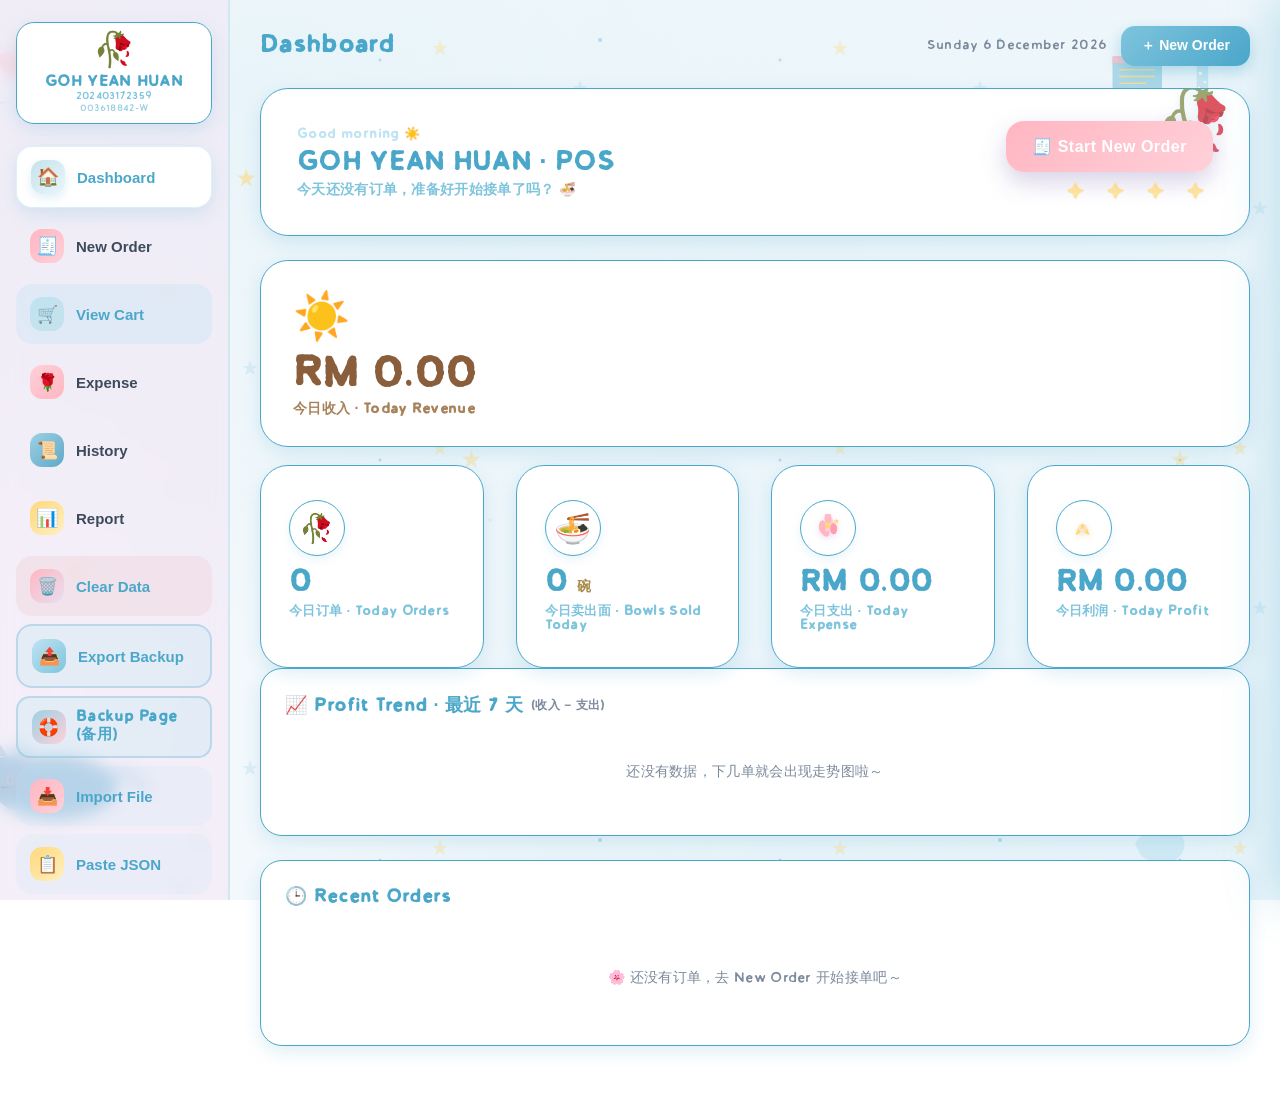
==== index.html @ 7e374995 "Refactor round-off logic in applyExpenseRoundOff function Updated the round-off functionality to rou" ====
<!DOCTYPE html>
<html lang="zh-CN">
<head>
<meta charset="UTF-8" />
<meta name="viewport" content="width=device-width, initial-scale=1.0, maximum-scale=1.0, user-scalable=no" />
<meta http-equiv="Cache-Control" content="no-cache, no-store, must-revalidate" />
<meta http-equiv="Pragma" content="no-cache" />
<meta http-equiv="Expires" content="0" />
<title>GOH YEAN HUAN · POS System</title>
<link rel="preconnect" href="https://fonts.googleapis.com" />
<link rel="preconnect" href="https://fonts.gstatic.com" crossorigin />
<style>
  /* 本地字体 · TC Antiquated Sans（Personal Use Only）· 内嵌 base64（单文件部署） */
  @font-face{
    font-family:"TC Antiquated Sans";
    src:url("[data-uri]") format("opentype");
    font-weight:400; font-style:normal; font-display:swap;
  }
  :root{
    /* 🌸 浅蓝 + 粉色 主题 (圆润可爱风) */
    --bg-1:#f7fafc;                  /* 极浅冷蓝白 (接近纯白) */
    --bg-2:#f4f9fc;
    --bg-3:#f5fafd;                  /* 极浅冷调 (替代原浅粉) */
    --paper:#fbfdff;                 /* 近纯白纸面 */
    --ink:#3d4a5c;
    --ink-soft:#7c8a9c;
    --line:#d4e6f0;
    --purple-deep:#4ba7ca;          /* 主浅蓝 (替代旧 --purple-deep) */
    --purple:#7ec4dd;               /* 中浅蓝 (替代旧 --purple) */
    --purple-light:#bfe3f2;         /* 浅蓝 (替代旧 --purple-light) */
    --purple-pink:#c5e2eb;          /* 蓝粉过渡 */
    --pink:#ffd0d9;                 /* 浅粉 (替代旧 --pink) */
    --pink-deep:#ffb6c1;            /* 主粉 ★ (替代旧 --pink-deep) */
    --mint:#d4e6f0;                 /* 浅蓝绿 */
    --mint-deep:#7ec4dd;
    --sky:#bfe3f2;                  /* 浅蓝 */
    --sky-deep:#4ba7ca;             /* 主浅蓝 ★ */
    --butter:#fff0c2;               /* 浅暖黄 */
    --butter-deep:#ffd87a;          /* 暖黄 (替代旧 --butter-deep) */
    --gold:#ffd87a;
    --gold-deep:#e8b845;
    --lav:#d9e8f5;
    --lav-deep:#7ec4dd;
    --peach:#ffd0d9;
    --shadow:0 6px 18px rgba(75,167,202,.18);
    --radius:22px;
    --radius-big:32px;
    /* TC Antiquated Sans · 全站主字体（Personal Use Only） */
    --font:"TC Antiquated Sans","Quicksand","PingFang SC","Microsoft YaHei","Segoe UI",sans-serif;
    --font-body:"TC Antiquated Sans","Quicksand","PingFang SC","Microsoft YaHei","Segoe UI",sans-serif;
  }
  *{box-sizing:border-box;-webkit-tap-highlight-color:transparent;}
  html,body{height:100%;margin:0;font-family:var(--font-body);color:var(--ink);font-feature-settings:"tnum";font-weight:500;letter-spacing:.3px;}
  body{
    background:
      /* 漂浮的星点 (浅蓝+粉) */
      url("data:image/svg+xml;utf8,<svg xmlns='http://www.w3.org/2000/svg' width='400' height='400' viewBox='0 0 400 400'><g opacity='.35'><polygon points='40,40 42,46 48,46 43,49 45,55 40,52 35,55 37,49 32,46 38,46' fill='%23ffd87a'/><polygon points='180,80 182,86 188,86 183,89 185,95 180,92 175,95 177,89 172,86 178,86' fill='%237ec4dd' opacity='.5'/><polygon points='320,160 322,166 328,166 323,169 325,175 320,172 315,175 317,169 312,166 318,166' fill='%23ffb6c1' opacity='.6'/><polygon points='60,200 62,206 68,206 63,209 65,215 60,212 55,215 57,209 52,206 58,206' fill='%237ec4dd' opacity='.5'/><polygon points='350,300 352,306 358,306 353,309 355,315 350,312 345,315 347,309 342,306 348,306' fill='%23ffd87a'/><polygon points='120,320 122,326 128,326 123,329 125,335 120,332 115,335 117,329 112,326 118,326' fill='%23ffb6c1' opacity='.55'/><polygon points='250,360 252,366 258,366 253,369 255,375 250,372 245,375 247,369 242,366 248,366' fill='%237ec4dd' opacity='.55'/><circle cx='200' cy='40' r='2' fill='%234ba7ca'/><circle cx='90' cy='120' r='2' fill='%23ffb6c1' opacity='.6'/><circle cx='270' cy='220' r='2' fill='%234ba7ca' opacity='.5'/><circle cx='30' cy='280' r='1.5' fill='%23ffb6c1' opacity='.7'/><circle cx='380' cy='60' r='1.5' fill='%234ba7ca'/><circle cx='140' cy='380' r='1.5' fill='%23ffb6c1' opacity='.6'/></g></svg>"),
      /* 浅蓝 + 粉 水彩底纹 (横向渐变 + 多层叠加) */
      radial-gradient(ellipse at 20% 10%, rgba(191,227,242,.25) 0%, transparent 50%),
      radial-gradient(ellipse at 80% 20%, rgba(191,227,242,.18) 0%, transparent 50%),
      radial-gradient(ellipse at 50% 80%, rgba(218,236,247,.28) 0%, transparent 60%),
      radial-gradient(ellipse at 90% 90%, rgba(191,227,242,.22) 0%, transparent 50%),
      linear-gradient(135deg,var(--bg-1) 0%,var(--bg-2) 50%,var(--bg-3) 100%);
    background-attachment:fixed,fixed,fixed,fixed,fixed,fixed;
    background-size:400px 400px,100% 100%,100% 100%,100% 100%,100% 100%,100% 100%;
    background-repeat:repeat,no-repeat,no-repeat,no-repeat,no-repeat,no-repeat;
  }
  /* 角落花叶 + 鸭子 · 顶部 */
  body::before{
    content:"";position:fixed;inset:0;pointer-events:none;opacity:.95;z-index:0;
    background-image:url("data:image/svg+xml;utf8,<svg xmlns='http://www.w3.org/2000/svg' width='100%25' height='100%25' viewBox='0 0 1200 800' preserveAspectRatio='xMidYMid slice'><g opacity='.85'><!-- 左上 紫玫瑰 --><g transform='translate(30,20)'><ellipse cx='25' cy='40' rx='10' ry='16' fill='%23ffb6c1' opacity='.75' transform='rotate(-30 25 40)'/><ellipse cx='42' cy='28' rx='10' ry='16' fill='%23ffd0d9' opacity='.85' transform='rotate(20 42 28)'/><ellipse cx='30' cy='18' rx='9' ry='14' fill='%23ffb6c1' opacity='.8' transform='rotate(-10 30 18)'/><ellipse cx='12' cy='38' rx='9' ry='14' fill='%23ffb6c1' opacity='.75' transform='rotate(-50 12 38)'/><ellipse cx='48' cy='48' rx='8' ry='12' fill='%23ff9eb0' opacity='.75' transform='rotate(40 48 48)'/><circle cx='28' cy='30' r='6' fill='%23ffd87a'/><path d='M-5,75 Q5,68 15,72 Q20,80 8,82' stroke='%237ec4dd' stroke-width='1.5' fill='none' opacity='.7'/></g><!-- 右上 星书+药水瓶 --><g transform='translate(1020,30)'><rect x='0' y='20' width='44' height='35' rx='2' fill='%239ed1e3'/><rect x='0' y='20' width='44' height='6' fill='%23ffb6c1'/><line x1='6' y1='32' x2='38' y2='32' stroke='%23ffd87a' stroke-width='1.2'/><line x1='6' y1='38' x2='38' y2='38' stroke='%23ffd87a' stroke-width='1.2'/><line x1='6' y1='44' x2='30' y2='44' stroke='%23ffd87a' stroke-width='1.2'/><polygon points='42,8 44,14 50,14 45,18 47,24 42,21 37,24 39,18 34,14 40,14' fill='%23ffd87a'/><g transform='translate(60,15)'><path d='M15,5 L25,5 L25,40 Q20,48 15,40 Z' fill='%23bfe3f2'/><path d='M15,5 L20,5 L20,40 Q17,48 15,40 Z' fill='%23c5e2eb'/><ellipse cx='20' cy='6' rx='5' ry='3' fill='%237ec4dd'/><circle cx='18' cy='20' r='1.5' fill='%23fff'/><circle cx='22' cy='28' r='1' fill='%23fff'/><circle cx='17' cy='33' r='1' fill='%23fff'/><circle cx='20' cy='48' r='2.5' fill='%23ffd87a' opacity='.8'/></g></g><!-- 左下 睡姿黑猫 --><g transform='translate(20,650)'><ellipse cx='60' cy='50' rx='55' ry='28' fill='%234ba7ca'/><ellipse cx='20' cy='40' rx='22' ry='18' fill='%234ba7ca'/><polygon points='4,22 10,10 18,22' fill='%234ba7ca'/><polygon points='22,22 30,10 38,22' fill='%234ba7ca'/><polygon points='6,20 10,14 14,20' fill='%239ed1e3' opacity='.4'/><polygon points='24,20 30,14 34,20' fill='%239ed1e3' opacity='.4'/><ellipse cx='20' cy='44' rx='3' ry='4' fill='%23ffb6c1'/><ellipse cx='20' cy='43' rx='1' ry='2' fill='%231f1828'/><line x1='12' y1='50' x2='28' y2='50' stroke='%231f1828' stroke-width='1.2'/><path d='M110,40 Q130,30 140,55' stroke='%234ba7ca' stroke-width='4' fill='none' stroke-linecap='round'/></g><!-- 右下 紫植物+星 --><g transform='translate(1020,640)'><path d='M30,90 Q50,40 70,60 Q80,80 70,100 Q50,110 35,100 Z' fill='%23bfe3f2' opacity='.75'/><path d='M40,80 Q60,30 80,50 Q90,70 80,90 Q60,100 45,90 Z' fill='%235fa8c7' opacity='.8'/><path d='M20,110 Q40,80 60,100 Q70,115 55,125 Q35,130 25,120 Z' fill='%23bfe3f2' opacity='.7'/><polygon points='80,30 82,38 90,38 84,42 86,50 80,46 74,50 76,42 70,38 78,38' fill='%23ffd87a'/><polygon points='50,10 52,16 58,16 53,20 55,26 50,22 45,26 47,20 42,16 48,16' fill='%23ffd87a' opacity='.85'/><polygon points='110,20 112,26 118,26 113,30 115,36 110,32 105,36 107,30 102,26 108,26' fill='%23ffd87a' opacity='.7'/><circle cx='35' cy='55' r='4' fill='%23ffd0d9' opacity='.75'/><circle cx='60' cy='25' r='3' fill='%23ffb6c1' opacity='.8'/></g><!-- 散落小星 --><polygon points='250,150 252,156 258,156 253,160 255,166 250,162 245,166 247,160 242,156 248,156' fill='%23ffd87a' opacity='.7'/><polygon points='600,300 602,306 608,306 603,310 605,316 600,312 595,316 597,310 592,306 598,306' fill='%23ffd87a' opacity='.6'/><polygon points='900,500 902,506 908,506 903,510 905,516 900,512 895,516 897,510 892,506 898,506' fill='%23ffd87a' opacity='.7'/><polygon points='450,400 452,406 458,406 453,410 455,416 450,412 445,416 447,410 442,406 448,406' fill='%23ffd87a' opacity='.5'/><polygon points='700,180 702,186 708,186 703,190 705,196 700,192 695,196 697,190 692,186 698,186' fill='%23ffd87a' opacity='.55'/><polygon points='100,500 102,506 108,506 103,510 105,516 100,512 95,516 97,510 92,506 98,506' fill='%23ffd87a' opacity='.5'/><polygon points='1080,400 1082,406 1088,406 1083,410 1085,416 1080,412 1075,416 1077,410 1072,406 1078,406' fill='%23ffd87a' opacity='.45'/><polygon points='180,250 182,256 188,256 183,260 185,266 180,262 175,266 177,260 172,256 178,256' fill='%23ffd87a' opacity='.5'/><polygon points='850,250 852,256 858,256 853,260 855,266 850,262 845,266 847,260 842,256 848,256' fill='%23ffd87a' opacity='.55'/></g></svg>");
    background-size:cover;
    background-position:center top;
    background-repeat:no-repeat;
  }
  .app{display:flex;min-height:100vh;position:relative;z-index:1;}

  /* ===== 侧边导航 ===== */
  .sidebar{
    width:230px;flex-shrink:0;padding:22px 16px;
    background:rgba(243,229,245,.55);
    backdrop-filter:blur(8px);
    border-right:2px solid var(--line);
    display:flex;flex-direction:column;gap:8px;
    height:100vh;position:sticky;top:0;
    overflow-y:auto;overflow-x:hidden;
    scrollbar-width:thin;scrollbar-color:var(--purple) transparent;
  }
  .sidebar::-webkit-scrollbar{width:6px;}
  .sidebar::-webkit-scrollbar-track{background:transparent;}
  .sidebar::-webkit-scrollbar-thumb{background:var(--purple-light);border-radius:3px;}
  .brand{
    text-align:center;margin-bottom:14px;padding:12px 6px 10px;
    border-radius:18px;
    background:#fff;
    box-shadow:var(--shadow);
    border:1.5px solid var(--sky-deep);
  }
  .brand .logo{font-size:34px;line-height:1;}
  .brand .name{font-weight:800;font-size:15px;margin-top:6px;color:var(--purple-deep);letter-spacing:.3px;}
  .brand .sub{font-size:10px;color:#9a7d72;margin-top:2px;}
  .brand .reg{font-size:9px;color:#a98a7e;margin-top:2px;word-break:break-all;}
  .nav-btn{
    display:flex;align-items:center;gap:12px;padding:13px 14px;border:none;cursor:pointer;
    border-radius:16px;font-size:15px;font-weight:600;color:var(--ink);
    background:transparent;transition:.2s;text-align:left;width:100%;
  }
  .nav-btn .ic{width:34px;height:34px;flex:0 0 34px;display:grid;place-items:center;border-radius:12px;}
  .nav-btn:hover{background:rgba(255,255,255,.7);transform:translateX(3px);}
  .nav-btn.active{background:#fff;box-shadow:var(--shadow);color:#4ba7ca;border:1.5px solid rgba(191,227,242,.55);}
  .nav-btn.active .ic{box-shadow:0 4px 10px rgba(75,167,202,.18);}
  .nav-foot{margin-top:auto;font-size:10px;color:var(--ink-soft);text-align:center;line-height:1.5;}

  /* ===== 主区域 ===== */
  .main{flex:1;padding:26px 30px;overflow:auto;min-width:0;}
  .topbar{display:flex;align-items:center;justify-content:space-between;margin-bottom:22px;flex-wrap:wrap;gap:10px;}
  .topbar h1{margin:0;font-size:24px;color:var(--purple-deep);font-weight:800;}
  .topbar .date{font-size:13px;color:var(--ink-soft);}
  .topbar-right{display:flex;align-items:center;gap:14px;flex-wrap:wrap;}
  /* New Order 按钮（顶栏小尺寸） */
  .btn-neworder{
    border:none;cursor:pointer;
    background:linear-gradient(135deg,var(--mint-deep),var(--sky-deep));
    color:#fff;font-weight:800;font-size:14px;
    padding:11px 20px;border-radius:14px;box-shadow:0 6px 16px rgba(75,167,202,.4);
    display:inline-flex;align-items:center;gap:6px;transition:.18s;
  }
  .btn-neworder:hover{transform:translateY(-2px);box-shadow:0 10px 20px rgba(75,167,202,.5);}
  .btn-neworder:active{transform:scale(.97);}

  /* Dashboard Hero 欢迎条 · 极简：只保留奶黄格纹底 */
  .dash-hero{
    display:flex;align-items:center;justify-content:space-between;gap:24px;
    padding:32px 36px;border-radius:28px;position:relative;overflow:hidden;
    background:#fff;
    box-shadow:var(--shadow);
    border:1.5px solid var(--sky-deep);
    margin-bottom:24px;position:relative;overflow:hidden;flex-wrap:wrap;
  }
  .dash-hero-text{flex:1;min-width:220px;position:relative;z-index:1;}
  .dash-hero-greet{font-size:13px;color:var(--purple-light);font-weight:700;letter-spacing:.4px;}
  .dash-hero-title{font-size:26px;font-weight:900;color:var(--purple-deep);margin:4px 0 4px;text-shadow:0 1px 0 rgba(255,255,255,.6);}
  .dash-hero-sub{font-size:13.5px;color:var(--purple);font-weight:600;}
  .dash-hero-action{display:flex;flex-direction:column;align-items:flex-end;gap:10px;position:relative;z-index:1;}
  .btn-neworder-lg{
    border:none;cursor:pointer;
    background:linear-gradient(135deg,var(--pink-deep),var(--peach));
    color:#fff;font-weight:900;font-size:16px;
    padding:16px 26px;border-radius:18px;box-shadow:0 10px 24px rgba(168,155,201,.45);
    display:inline-flex;align-items:center;gap:8px;transition:.18s;letter-spacing:.5px;
  }
  .btn-neworder-lg:hover{transform:translateY(-3px) rotate(-1deg);box-shadow:0 14px 28px rgba(168,155,201,.55);}
  .btn-neworder-lg:active{transform:scale(.97);}
  .dash-hero-deco{font-size:18px;letter-spacing:6px;color:var(--pink-deep);opacity:.7;}
  .card{
    background:#fff;border-radius:var(--radius);padding:24px;
    box-shadow:var(--shadow);border:1.5px solid var(--sky-deep);margin-bottom:24px;
  }
  .card h2{margin:0 0 16px;font-size:18px;color:var(--purple-deep);display:flex;align-items:center;gap:8px;}
  .hidden{display:none !important;}

  /* ===== Dashboard ===== */
  .stats{display:grid;grid-template-columns:repeat(auto-fit,minmax(190px,1fr));gap:42px 32px;margin-top:18px;}
  .stat{
    border-radius:28px;padding:34px 28px;color:var(--purple);position:relative;overflow:hidden;
    box-shadow:var(--shadow);background:#fff;border:1.5px solid var(--sky-deep);
    transition:.2s;
  }
  .stat:hover{transform:translateY(-4px) scale(1.01);box-shadow:0 14px 30px rgba(75,167,202,.25);}
  .stat:hover{transform:translateY(-4px);box-shadow:0 14px 30px rgba(180,150,140,.22);}
  .stat .emoji-circle{
    width:56px;height:56px;border-radius:50%;display:grid;place-items:center;
    background:#fff;font-size:28px;backdrop-filter:blur(2px);
    border:1.5px solid var(--sky-deep);
    box-shadow:0 4px 10px rgba(75,167,202,.12);
  }
  .stat .emoji{font-size:36px;}
  .stat .v{font-size:30px;font-weight:900;margin-top:12px;color:var(--purple-deep);letter-spacing:.3px;}
  .stat .l{font-size:13px;color:var(--purple);margin-top:4px;font-weight:700;letter-spacing:.3px;}
  /* Hero 单独大卡 */
  .stats-hero .stat-big{
    padding:28px 32px;
    background:#fff;
  }
  .stats-hero .stat-big .emoji{font-size:46px;}
  .stats-hero .stat-big .v{font-size:42px;color:#8a5e3a;}
  .stats-hero .stat-big .l{font-size:14px;color:#a8825a;}
  .s1{background:#fff;}
  .s2{background:#fff;}
  .s3{background:#fff;}
  .s4{background:#fff;}
  .s5{background:#fff;}
  .recent{margin-top:8px;display:flex;flex-direction:column;gap:12px;}
  .recent-empty{text-align:center;padding:34px 0;color:var(--ink-soft);font-size:14px;}
  .recent-card{
    display:grid;grid-template-columns:auto 1fr auto auto;align-items:center;gap:14px;
    padding:14px 18px;border-radius:16px;
    background:#fff;
    border:1.5px solid var(--sky-deep);box-shadow:0 4px 12px rgba(75,167,202,.1);
    transition:.18s;
  }
  .recent-card:hover{transform:translateX(4px);box-shadow:0 8px 18px rgba(180,150,140,.18);}
  .recent-time{font-size:12px;color:var(--ink-soft);font-weight:700;white-space:nowrap;text-align:center;min-width:64px;}
  .recent-time b{display:block;font-size:14px;color:var(--purple-deep);margin-bottom:2px;}
  .recent-items{font-size:13.5px;color:var(--purple);font-weight:600;line-height:1.4;min-width:0;}
  .recent-items small{color:var(--ink-soft);font-weight:500;}
  .recent-pill{padding:5px 12px;border-radius:999px;font-size:11px;font-weight:800;white-space:nowrap;}
  .recent-pill.cash{background:linear-gradient(135deg,#d9f2e6,#c2ead4);color:var(--purple);}
  .recent-pill.tng{background:linear-gradient(135deg,#e3eefb,#cfe3f6);color:#4a7bb0;}
  .recent-price{font-weight:900;font-size:17px;color:var(--purple-deep);white-space:nowrap;}
  .pill{display:inline-block;padding:2px 10px;border-radius:999px;font-size:11px;font-weight:700;}
  .pill.cash{background:#d9f2e6;color:var(--purple);}
  .pill.tng{background:#e3eefb;color:#4a7bb0;}

  /* 折线图 */
  .pc-wrap{padding:6px 4px;}
  .pc-svg{width:100%;height:auto;display:block;}
  .pc-axis{stroke:var(--line);stroke-width:1;stroke-dasharray:3 4;}
  .pc-line{fill:none;stroke:var(--pink-deep);stroke-width:3;stroke-linecap:round;stroke-linejoin:round;}
  .pc-area{fill:url(#pcGrad);}
  .pc-dot{fill:#fff;stroke:var(--pink-deep);stroke-width:2.5;}
  .pc-label{font-size:11px;fill:var(--purple-light);font-weight:600;}
  .pc-val{font-size:11px;fill:var(--purple-deep);font-weight:800;}
  .pc-legend{display:flex;justify-content:space-between;align-items:center;margin-top:8px;font-size:12px;color:var(--ink-soft);flex-wrap:wrap;gap:6px;}
  .pc-legend b{color:var(--purple-deep);font-weight:800;}
  .pc-empty{text-align:center;padding:30px 0;color:var(--ink-soft);font-size:14px;}

  /* ===== Menu / New Order ===== */
  .menu-grid{display:grid;grid-template-columns:repeat(auto-fill,minmax(220px,1fr));gap:16px;}
  .dish{
    border-radius:20px;padding:16px;cursor:pointer;transition:.18s;position:relative;
    border:1.5px solid var(--sky-deep);box-shadow:var(--shadow);text-align:center;
  }
  .dish:hover{transform:translateY(-4px) rotate(-1deg);border-color:var(--sky-deep);background:#f5f9fc;}
  .dish .emoji{font-size:40px;}
  .dish .nm{font-weight:800;margin-top:6px;color:var(--purple-deep);font-size:15px;}
  .dish .pr{font-weight:700;color:var(--pink-deep);margin-top:2px;}
  .d1{background:#fff;}
  .d2{background:#fff;}
  .d3{background:#fff;}
  .d4{background:#fff;}
  .d5{background:#fff;}
  .d6{background:#fff;}

  /* 订单抽屉 */
  .overlay{position:fixed;inset:0;background:rgba(90,70,65,.32);backdrop-filter:blur(2px);z-index:50;display:none;}
  .overlay.show{display:block;}
  .drawer{
    position:fixed;top:0;right:0;height:100%;width:min(460px,94vw);
    background:#fff;
    z-index:60;box-shadow:-12px 0 40px rgba(75,167,202,.25);padding:20px 22px;overflow:auto;
    transform:translateX(100%);transition:.3s;border-left:3px solid var(--sky-deep);
  }
  .drawer.show{transform:translateX(0);}
  .drawer h3{margin:0 0 4px;color:var(--purple-deep);font-size:20px;}
  .drawer .close{position:absolute;top:16px;right:18px;border:none;background:var(--purple-pink);width:34px;height:34px;border-radius:50%;font-size:18px;cursor:pointer;color:var(--purple-deep);transition:.2s;}
  .drawer .close:hover{background:var(--pink-deep);color:#fff;transform:rotate(90deg);}
  .order-item{border:1.5px solid var(--sky-deep);border-radius:22px;padding:15px;margin-bottom:12px;background:#fff;}
  .order-item .ttl{display:flex;justify-content:space-between;font-weight:700;color:var(--purple-deep);}
  .opts{display:flex;flex-wrap:wrap;gap:6px;margin:9px 0;}
  .opt{
    border:1.5px solid var(--line);background:#fff;border-radius:999px;padding:7px 14px;font-size:12.5px;
    cursor:pointer;user-select:none;transition:.15s;font-weight:700;color:#7ec4dd;
  }
  .opt.on{background:linear-gradient(135deg,var(--purple-pink),var(--pink));border-color:var(--pink-deep);color:#fff;font-weight:800;}
  .opt:hover{transform:translateY(-1px);box-shadow:0 4px 10px rgba(75,167,202,.2);}
  .opt .add{color:var(--purple-deep);font-weight:800;}
  .desc-input{width:100%;border:1.5px dashed var(--line);border-radius:12px;padding:8px 10px;font-family:var(--font);font-size:13px;margin-top:4px;resize:none;background:#fff;}
  .desc-input:focus{outline:none;border-color:var(--purple);}
  .oi-actions{display:flex;justify-content:space-between;align-items:center;margin-top:8px;}
  .qty{display:flex;align-items:center;gap:8px;}
  .qty button{width:28px;height:28px;border-radius:50%;border:none;background:var(--purple-pink);font-size:16px;cursor:pointer;color:var(--purple-deep);font-weight:700;transition:.15s;}
  .qty button:hover{background:var(--purple);color:#fff;}
  .qty span{min-width:20px;text-align:center;font-weight:700;color:var(--purple-deep);}
  .rm{background:none;border:none;color:var(--pink-deep);cursor:pointer;font-size:12px;font-weight:700;transition:.15s;}
  .rm:hover{color:var(--purple-deep);text-decoration:underline;}

  .order-foot{position:sticky;bottom:0;background:linear-gradient(180deg,transparent,var(--purple-pink) 30%);padding:14px 0 6px;border-top:2px dashed var(--purple-pink);margin-top:6px;}
  .total-row{display:flex;justify-content:space-between;font-size:17px;font-weight:800;color:var(--purple-deep);margin-bottom:12px;}
  .pay-btn{
    width:100%;border:none;border-radius:24px;padding:20px;font-size:18px;font-weight:800;cursor:pointer;letter-spacing:.5px;
    background:linear-gradient(135deg,var(--purple),var(--purple-deep));color:#fff;box-shadow:0 6px 16px rgba(75,167,202,.3);transition:.2s;
  }
  .pay-btn:hover{transform:translateY(-2px);box-shadow:0 8px 20px rgba(75,167,202,.4);}
  .pay-btn:hover:not(:disabled){transform:translateY(-2px);box-shadow:0 8px 20px rgba(75,167,202,.4);}
  .pay-btn:disabled{opacity:.5;cursor:not-allowed;}
  .empty{text-align:center;color:var(--ink-soft);padding:30px 0;font-size:14px;}

  /* 支付弹窗 */
  .modal{position:fixed;inset:0;background:rgba(90,70,65,.4);z-index:80;display:none;place-items:end center;padding:0;overflow:auto;}
  .modal.show{display:grid;}
  /* 内容超长时: 桌面端 modal-box 自动居中可滚动; 手机端 bottom-sheet 已自带 max-height:88vh */
  @media (min-width:821px){
    .modal{place-items:center;}
  }

  /* 底部上滑抽屉（手机 App 风格） */
  .bottom-sheet{
    position:relative;width:min(520px,100%);max-height:88vh;overflow:auto;
    background:#fff;border-radius:26px 26px 0 0;padding:14px 22px 24px;
    box-shadow:0 -12px 40px rgba(75,167,202,.25);border-top:3px solid var(--sky-deep);
    transform:translateY(100%);transition:transform .35s cubic-bezier(.22,1,.36,1);
    align-self:flex-end;margin-top:auto;
  }
  .modal.show .bottom-sheet{transform:translateY(0);}
  .sheet-grip{width:46px;height:5px;border-radius:999px;background:var(--purple-pink);margin:2px auto 12px;}
  /* Noodles 必选项（紫色系） */
  .opt.noodle.on{background:linear-gradient(135deg,#c5e2eb,#ffb6c1);border-color:var(--purple);color:#fff;}
  .opt.protein.on{background:linear-gradient(135deg,#fce4ec,#f8bbd0);border-color:var(--pink-deep);color:var(--purple-deep);}
  .modal-box{background:#fff;border-radius:24px;padding:26px;max-width:380px;width:100%;box-shadow:0 12px 36px rgba(75,167,202,.25);text-align:center;border:1.5px solid var(--sky-deep);max-height:calc(100vh - 32px);overflow:auto;}
  /* 收据弹窗里允许透明，露出水彩底色 */
  #receiptModal .modal-box,#expReceiptModal .modal-box{background:transparent;box-shadow:none;padding:8px;border:none;max-height:none;overflow:visible;}
  .modal-box h3{margin:0 0 6px;color:var(--purple-deep);}
  .pay-methods{display:flex;gap:12px;margin:18px 0;}
  .pay-method{flex:1;border:1.5px solid var(--sky-deep);border-radius:18px;padding:18px 8px;cursor:pointer;font-weight:800;color:var(--purple-deep);background:#fff;transition:.15s;}
  .pay-method:hover{border-color:var(--sky-deep);background:#f5f9fc;transform:translateY(-3px);box-shadow:0 6px 16px rgba(75,167,202,.25);}
  .pay-method .e{font-size:34px;}
  .pay-method.selected{background:var(--sky-deep);border-color:var(--sky-deep);color:#fff;}

    /* 收据（A4 紧凑模式：所有元素缩25%） */
  .receipt{
    width:180mm;max-width:100%;margin:0 auto;
    background:#fff;
    border:1.5px solid var(--purple-pink);border-radius:14px;padding:10px 14px;
    font-family:var(--font);color:#4ba7ca;font-size:11px;line-height:1.35;
    position:relative;overflow:auto;
    max-height:calc(100vh - 140px);
  }
  .receipt .r-shop{font-size:18px;margin-top:4px;}
  .receipt .r-reg{font-size:10px;margin-top:2px;}
  .receipt .r-deco{font-size:10px;margin:4px 0 3px;letter-spacing:2px;}
  .receipt .r-meta{font-size:10px;margin:2px 0 4px;}
  .receipt .r-items{margin:3px 0;padding:3px 0;}
  .receipt .r-item{padding:3px 0;gap:6px;}
  .receipt .r-name{font-size:11px;}
  .receipt .r-opt{font-size:9px;margin-top:1px;}
  .receipt .r-qty,.receipt .r-price{font-size:11px;}
  .receipt .rtotal{font-size:14px;padding:6px 10px;margin:6px 0;}
  .receipt .rfoot{font-size:9px;margin-top:4px;padding-top:4px;}
  
  @media print{
    .receipt{max-height:none;overflow:visible;}
  }
  .receipt::before{
    content:"";position:absolute;top:-10px;left:-10px;width:54px;height:54px;
    background:radial-gradient(circle, rgba(191,227,242,.7),transparent 70%);pointer-events:none;
  }
  .receipt::after{
    content:"";position:absolute;bottom:-12px;right:-10px;width:60px;height:60px;
    background:radial-gradient(circle, rgba(212,184,84,.45),transparent 70%);pointer-events:none;
  }
  .r-brand{text-align:center;padding-bottom:10px;border-bottom:1.5px dashed var(--purple);position:relative;z-index:1;}
  .r-logo{display:none;}
  .r-shop{font-weight:900;font-size:24px;letter-spacing:1.5px;color:var(--purple-deep);margin-top:8px;text-shadow:0 1px 0 rgba(255,255,255,.6);}
  .r-reg{font-size:11px;color:var(--purple);margin-top:4px;font-weight:600;}
  .r-deco{text-align:center;font-size:11px;color:var(--purple-light);margin:8px 0 6px;letter-spacing:2px;}
  .r-deco span{margin:0 3px;}
  .r-meta{display:flex;justify-content:space-between;font-size:11px;color:var(--purple);margin:4px 0 8px;}
  .r-meta b{color:var(--purple-deep);}
  .r-items{margin:6px 0;border-top:1px dashed var(--purple-pink);border-bottom:1px dashed var(--purple-pink);padding:6px 0;}
  .r-item{
    display:grid;grid-template-columns:1fr auto auto;
    gap:6px 10px;align-items:start;padding:6px 0;
    border-bottom:1px dotted var(--purple-pink);
  }
  .r-item:last-child{border-bottom:none;}
  .r-item .r-left{text-align:left;min-width:0;}
  .r-item .r-qty{text-align:center;color:var(--purple);font-weight:800;font-size:12px;white-space:nowrap;padding-top:1px;}
  .r-item .r-price{text-align:right;color:var(--purple-deep);font-weight:800;font-size:12px;white-space:nowrap;padding-top:1px;}
  .r-item .rname{font-weight:700;color:var(--purple-deep);font-size:13px;}
  .r-item .ropt{font-size:10.5px;color:var(--purple);margin-top:1px;line-height:1.3;}
  .r-item .rdesc{font-size:10.5px;color:var(--pink-deep);font-style:italic;margin-top:1px;line-height:1.3;}
  .rtotal{
    display:flex;justify-content:space-between;align-items:center;
    margin:10px 0 4px;padding:8px 12px;
    background:linear-gradient(135deg,#e8dff0,#c5e2eb);
    border-radius:10px;font-weight:900;color:var(--purple-deep);font-size:15px;
  }
  .rpay{display:flex;justify-content:space-between;font-size:12px;margin-top:8px;color:var(--purple);}
  .rpay b{color:var(--purple-deep);}
  .rfoot{
    text-align:center;margin-top:12px;padding-top:10px;
    border-top:1.5px dashed var(--gold);font-size:11px;color:var(--purple);
    position:relative;z-index:1;
  }
  .rfoot .heart{color:var(--pink-deep);}
  .r-emoji{text-align:center;font-size:14px;margin:6px 0;letter-spacing:4px;}

  /* ===== Expense ===== */
  .exp-suppliers{display:grid;grid-template-columns:repeat(auto-fill,minmax(150px,1fr));gap:12px;}
  .sup{
    border:1.5px solid var(--sky-deep);cursor:pointer;border-radius:18px;padding:16px 10px;text-align:center;font-weight:700;color:var(--purple);
    box-shadow:var(--shadow);transition:.15s;font-size:14px;background:#fff;
  }
  .sup:hover{transform:translateY(-3px);}
  .sup .e{font-size:28px;display:block;margin-bottom:4px;}
  .sup-form{display:grid;grid-template-columns:1fr 1fr;gap:12px;margin-top:16px;align-items:end;}
  .field label{font-size:12px;color:var(--ink-soft);display:block;margin-bottom:4px;font-weight:600;}
  .field input,.field select{
    width:100%;border:2px solid var(--line);border-radius:18px;padding:12px 14px;font-family:var(--font);font-size:14px;background:#fffafd;transition:.15s;
  }
  .field input:focus,.field select:focus{outline:none;border-color:var(--purple);box-shadow:0 0 0 3px rgba(75,167,202,.15);}
  .btn{
    border:none;border-radius:var(--radius-big);padding:14px 22px;font-weight:800;cursor:pointer;color:#fff;font-size:15px;
    background:linear-gradient(135deg,var(--pink-deep),var(--peach));box-shadow:var(--shadow);
    transition:transform .15s;
  }
  .btn.mint{background:linear-gradient(135deg,var(--purple),var(--purple-light));}
  .btn:active{transform:scale(.97);}

  /* Report Tabs */
  .rep-tabs{display:flex;gap:8px;margin-bottom:14px;flex-wrap:wrap;}
  .rep-tab{
    border:2px solid var(--line);background:#fffaf6;color:var(--purple);
    border-radius:14px;padding:8px 16px;font-weight:700;cursor:pointer;font-size:13px;transition:.15s;
  }
  .rep-tab:hover{border-color:var(--pink-deep);}
  .rep-tab.active{background:linear-gradient(135deg,#e8dff0,#c5e2eb);border-color:var(--pink-deep);color:var(--purple-deep);box-shadow:var(--shadow);}

  /* ===== History / Report tables ===== */
  .filters{display:flex;gap:10px;flex-wrap:wrap;margin-bottom:14px;align-items:center;}
  .filters input,.filters select{border:2px solid var(--line);border-radius:12px;padding:9px 12px;font-family:var(--font);background:#fffaf6;}
  table.list{width:100%;border-collapse:collapse;font-size:13px;}
  table.list th,table.list td{padding:10px 12px;border-bottom:1px dashed var(--line);text-align:left;}
  table.list th{color:var(--ink-soft);font-weight:700;position:sticky;top:0;background:var(--paper);}
  table.list tr:hover{background:#fff5ef;}
  .mini-btn{border:1.5px solid var(--purple);background:#fff;color:var(--purple-deep);border-radius:18px;padding:8px 14px;cursor:pointer;font-weight:700;font-size:12px;transition:.15s;}
  .mini-btn:hover{background:var(--purple);color:#fff;transform:translateY(-1px);}
  .mini-btn.pink{border-color:var(--pink-deep);color:var(--pink-deep);}
  .mini-btn.pink:hover{background:var(--pink-deep);color:#fff;}
  .profit-good{color:var(--purple);font-weight:800;}
  .profit-bad{color:#d06a64;font-weight:800;}

    /* 打印（A4 普通纸） */
  @media print{
    @page{size:A4 portrait;margin:8mm 6mm;}
    html,body{background:#fff !important;width:100% !important;height:auto !important;overflow:visible !important;}
    body::before,body::after,.stars-layer{display:none !important;}
    body *{visibility:hidden;}
    .print-area,.print-area *{visibility:visible;}
    .print-area{
      position:absolute !important;left:0 !important;top:0 !important;
      width:210mm !important;max-width:210mm !important;
      box-shadow:none !important;border:none !important;
      background:#fff !important;border-radius:0 !important;
      padding:0 !important;margin:0 !important;
    }
    .receipt{
      width:180mm !important;max-width:180mm !important;
      min-width:180mm !important;
      border:none !important;border-radius:0 !important;
      background:#fff !important;
      padding:4mm 6mm !important;
      margin:0 !important;
      transform:scale(.55) !important;transform-origin:top left !important;
      font-size:8px !important;line-height:1.15 !important;
      page-break-after:avoid !important;page-break-inside:avoid !important;
    }
    .receipt *{font-size:inherit !important;}
    .receipt .r-shop{font-size:14px !important;}
    .receipt .rtotal{font-size:12px !important;padding:4px 8px !important;}
    .receipt .rfoot{font-size:8px !important;margin-top:2px !important;}
    .receipt::before,.receipt::after{display:none !important;}
    .no-print{display:none !important;}
  }


  /* ===== 手机端 ===== */
  .menu-toggle{display:none;}
  @media (max-width:820px){
    .sidebar{
      position:fixed;left:0;top:0;height:100vh;z-index:90;transform:translateX(-100%);transition:.3s;width:260px;
      box-shadow:8px 0 30px rgba(0,0,0,.18);
      overflow-y:auto;overflow-x:hidden;
    }
    .sidebar.open{transform:translateX(0);}
    .menu-toggle{
      display:grid;place-items:center;position:fixed;bottom:18px;left:18px;z-index:95;
      width:56px;height:56px;border-radius:50%;border:none;cursor:pointer;font-size:24px;
      background:linear-gradient(135deg,var(--pink-deep),var(--peach));color:#fff;box-shadow:0 8px 20px rgba(0,0,0,.25);
    }
    .main{padding:18px 14px;}
    .topbar h1{font-size:20px;}
    .sup-form{grid-template-columns:1fr;}
  }
</style>
</head>
<body>
<div class="app">
  <!-- 侧边导航 -->
  <aside class="sidebar" id="sidebar">
    <div class="brand">
      <div class="logo">🥀</div>
      <div class="name" style="color:#4ba7ca;">GOH YEAN HUAN</div>
      <div class="sub" style="color:#7ec4dd;">202403172359</div>
      <div class="reg" style="color:#9ed1e3;">003618842-W</div>
    </div>
    <button class="nav-btn active" data-view="dashboard">
      <span class="ic" style="background:linear-gradient(135deg,#c5e2eb,#eaf6fb);display:flex;align-items:center;justify-content:center;font-size:18px;">🏠</span> Dashboard
    </button>
    <button class="nav-btn" data-view="neworder">
      <span class="ic" style="background:linear-gradient(135deg,#ffb6c1,#ffd0d9);display:flex;align-items:center;justify-content:center;font-size:18px;color:#fff;">🧾</span> New Order <span id="badgeNeworder" style="display:none;background:#ffd87a;color:#fff;font-size:11px;font-weight:900;padding:2px 7px;border-radius:10px;margin-left:auto;">0</span>
    </button>
    <button class="nav-btn" data-view="cart" style="color:#4ba7ca;background:rgba(191,227,242,.35);">
      <span class="ic" style="background:linear-gradient(135deg,#bfe3f2,#c5e2eb);display:flex;align-items:center;justify-content:center;font-size:17px;">🛒</span> View Cart <span id="badgeCart" style="display:none;background:var(--pink-deep);color:#fff;font-size:11px;font-weight:900;padding:2px 7px;border-radius:10px;margin-left:auto;">0</span>
    </button>
    <button class="nav-btn" data-view="expense">
      <span class="ic" style="background:linear-gradient(135deg,#ffd0d9,#ffb6c1);display:flex;align-items:center;justify-content:center;font-size:17px;">🌹</span> Expense
    </button>
    <button class="nav-btn" data-view="history">
      <span class="ic" style="background:linear-gradient(135deg,#9ed1e3,#5fa8c7);display:flex;align-items:center;justify-content:center;font-size:17px;color:#fff;">📜</span> History
    </button>
    <button class="nav-btn" data-view="report">
      <span class="ic" style="background:linear-gradient(135deg,#ffd87a,#fff0c2);display:flex;align-items:center;justify-content:center;font-size:18px;">📊</span> Report
    </button>
    <button class="nav-btn" id="clearDataBtn" style="color:var(--purple-deep);background:rgba(232,155,155,.14);">
      <span class="ic" style="background:linear-gradient(135deg,var(--pink-deep),#e8dff0);display:flex;align-items:center;justify-content:center;font-size:17px;">🗑️</span> Clear Data
    </button>
    <button class="nav-btn" onclick="exportData()" style="color:#4ba7ca;background:rgba(191,227,242,.3);font-weight:900;border:2px solid rgba(75,167,202,.28);">
      <span class="ic" style="background:linear-gradient(135deg,#bfe3f2,#7ec4dd);display:flex;align-items:center;justify-content:center;font-size:17px;color:#fff;">📤</span> Export Backup
    </button>
    <a class="nav-btn" href="./backup.html" style="color:#4ba7ca;background:rgba(191,227,242,.3);font-weight:900;border:2px solid rgba(75,167,202,.28);text-decoration:none;display:flex;align-items:center;gap:10px;padding:12px 14px;border-radius:14px;">
      <span class="ic" style="background:linear-gradient(135deg,#9ed1e3,#ffd0d9);display:flex;align-items:center;justify-content:center;font-size:17px;color:#fff;">🛟</span> Backup Page (备用)
    </a>
    <button class="nav-btn" onclick="document.getElementById('importFile').click()" style="color:#4ba7ca;background:rgba(191,227,242,.18);">
      <span class="ic" style="background:linear-gradient(135deg,#ffb6c1,#ffd0d9);display:flex;align-items:center;justify-content:center;font-size:17px;color:#fff;">📥</span> Import File
    </button>
    <button id="pasteJsonBtn" class="nav-btn" style="color:#4ba7ca;background:rgba(191,227,242,.18);">
      <span class="ic" style="background:linear-gradient(135deg,#ffd87a,#fff0c2);display:flex;align-items:center;justify-content:center;font-size:17px;color:#fff;">📋</span> Paste JSON
    </button>
    <input id="importFile" type="file" accept="application/json" style="display:none;" />
    <div class="nav-foot" style="background:#fff;padding:10px;border-radius:14px;border:1.5px solid #4ba7ca;margin-top:auto;">
      <span style="font-size:18px;">💾</span> 数据本地永久保存<br/><span style="font-size:9px;color:#7ec4dd;letter-spacing:.5px;">GOH YEAN HUAN POS</span>
    </div>
  </aside>

  <button class="menu-toggle no-print" id="menuToggle">☰</button>

  <!-- 主内容 -->
  <main class="main" id="main">
    <div class="topbar">
      <h1 id="viewTitle">Dashboard</h1>
      <div class="topbar-right">
        <div class="date" id="todayDate"></div>
        <button class="btn-neworder no-print" id="dashNewOrder">＋ New Order</button>
      </div>
    </div>

    <!-- DASHBOARD -->
    <section id="view-dashboard">
      <!-- Hero 欢迎条 -->
      <div class="dash-hero">
        <div class="dash-hero-text">
          <div class="dash-hero-greet" id="dashGreet">Welcome back ☀️</div>
          <div class="dash-hero-title" style="color:#4ba7ca;">GOH YEAN HUAN · POS</div>
          <div class="dash-hero-sub" id="dashSub" style="color:#7ec4dd;">今天还没有订单，准备好开始接单了吗？</div>
        </div>
        <div class="dash-hero-action">
          <button class="btn-neworder-lg no-print" id="dashNewOrder2">🧾 Start New Order</button>
          <div class="dash-hero-deco" style="color:#ffd87a;letter-spacing:8px;">✦ ✦ ✦ ✦</div>
        </div>
        <div style="position:absolute;right:14px;top:6px;opacity:.7;pointer-events:none;font-size:64px;line-height:1;filter:drop-shadow(0 3px 6px rgba(75,167,202,.25));">🥀</div>
      </div>

      <!-- 今日亮点卡（大字） -->
      <div class="stats stats-hero">
        <div class="stat stat-big s5">
          <div class="emoji">☀️</div>
          <div class="v" id="stToday">RM 0.00</div>
          <div class="l">今日收入 · Today Revenue</div>
        </div>
      </div>

      <!-- 普通统计卡 (今日统计) · 巫女主题 -->
      <div class="stats">
        <div class="stat s1">
          <div class="emoji-circle"><span id="stOrdersIcon"></span></div>
          <div class="v" id="stOrders">0</div>
          <div class="l">今日订单 · Today Orders</div>
        </div>
        <div class="stat s5">
          <div class="emoji-circle"><span style="font-size:30px;">🍜</span></div>
          <div class="v" id="stBowls" style="color:var(--purple-deep);">0 <span style="font-size:14px;font-weight:700;color:var(--purple);">碗</span></div>
          <div class="l">今日卖出面 · Bowls Sold Today</div>
        </div>
        <div class="stat s3">
          <div class="emoji-circle"><svg viewBox="0 0 40 40" width="28" height="28" xmlns="http://www.w3.org/2000/svg" style="filter:drop-shadow(0 2px 3px rgba(201,135,200,.3));"><g transform="translate(20 18)"><ellipse cx="-7" cy="2" rx="6" ry="10" fill="#ffb6c1" transform="rotate(-30)"/><ellipse cx="0" cy="-3" rx="6" ry="10" fill="#ffd0d9" transform="rotate(20)"/><ellipse cx="0" cy="-12" rx="5" ry="9" fill="#ffb6c1" opacity=".9"/><ellipse cx="-8" cy="0" rx="5" ry="9" fill="#ffb6c1"/><ellipse cx="8" cy="3" rx="5" ry="8" fill="#ff9eb0"/><circle cx="0" cy="-2" r="4" fill="#ffd87a"/></g><polygon points="32,6 33,9 36,9 34,11 35,14 32,12 29,14 30,11 28,9 31,9" fill="#ffd87a"/></svg></div>
          <div class="v" id="stExpense">RM 0.00</div>
          <div class="l">今日支出 · Today Expense</div>
        </div>
        <div class="stat s4">
          <div class="emoji-circle"><svg viewBox="0 0 40 40" width="28" height="28" xmlns="http://www.w3.org/2000/svg" style="filter:drop-shadow(0 2px 3px rgba(212,184,84,.35));"><path d="M8,30 Q15,28 18,22 Q21,28 28,30 Q24,15 18,15 Q12,15 8,30 Z" fill="#ffd87a"/><circle cx="18" cy="20" r="6" fill="#fce4d0"/><polygon points="18,12 19,16 23,16 20,18 21,22 18,20 15,22 16,18 13,16 17,16" fill="#ffd87a"/></svg></div>
          <div class="v" id="stProfit">RM 0.00</div>
          <div class="l">今日利润 · Today Profit</div>
        </div>
      </div>
      <div class="card">
        <h2>📈 Profit Trend · 最近 7 天 <span style="font-weight:600;color:var(--ink-soft);font-size:12px;">(收入 − 支出)</span></h2>
        <div id="profitChart"></div>
      </div>
      <div class="card recent">
        <h2>🕒 Recent Orders</h2>
        <div id="recentOrders"><div class="empty">还没有订单，去 New Order 下单吧～</div></div>
      </div>
    </section>

    <!-- NEW ORDER -->
    <section id="view-neworder" class="hidden">
      <!-- 已送厨房订单摘要 (sticky 卡片) -->
      <div id="activeOrdersSummary" style="display:none;margin-bottom:14px;">
        <div style="background:#fff;border:1.5px solid #4ba7ca;border-radius:16px;padding:14px 18px;box-shadow:var(--shadow);cursor:pointer;" onclick="openDrawer()">
          <div style="display:flex;justify-content:space-between;align-items:center;flex-wrap:wrap;gap:8px;">
            <div>
              <div style="font-size:13px;font-weight:900;color:var(--purple-deep);">📋 已送厨房 · <span id="aosCount">0</span> 张未结账</div>
              <div style="font-size:11px;color:var(--purple);margin-top:2px;">点击查看 / 继续结账</div>
            </div>
            <div style="text-align:right;">
              <div style="font-size:11px;color:var(--purple);font-weight:700;">未结账金额</div>
              <div style="font-size:20px;font-weight:900;color:var(--purple-deep);" id="aosTotal">RM 0.00</div>
            </div>
          </div>
          <div id="aosChips" style="display:flex;flex-wrap:wrap;gap:6px;margin-top:8px;"></div>
        </div>
      </div>

      <div class="card">
        <h2>🍽️ Menu · 点击任意菜品即可跳岀选项选择 ✨</h2>
        <div class="menu-grid" id="menuGrid"></div>
      </div>
    </section>

    <!-- CART (View Cart page) -->
    <section id="view-cart" class="hidden">
      <div class="card" style="background:#fff;">
        <h2>🛒 My Cart</h2>
        <div style="font-size:12px;color:var(--ink-soft);margin:-4px 0 10px;">查看草稿和未结账订单，所有内容随时同步</div>
        <div style="display:flex;gap:14px;flex-wrap:wrap;">
          <div style="background:rgba(255,255,255,.65);border:1.5px dashed var(--purple-pink);border-radius:12px;padding:8px 14px;flex:1;min-width:140px;">
            <div style="font-size:10px;color:var(--purple);font-weight:900;letter-spacing:.5px;">草稿菜品</div>
            <div id="cartDraftCount" style="font-size:22px;font-weight:900;color:var(--purple-deep);">0</div>
          </div>
          <div style="background:rgba(255,255,255,.65);border:1.5px dashed var(--purple-pink);border-radius:12px;padding:8px 14px;flex:1;min-width:140px;">
            <div style="font-size:10px;color:var(--purple);font-weight:900;letter-spacing:.5px;">未结账订单</div>
            <div id="cartActiveCount" style="font-size:22px;font-weight:900;color:var(--purple-deep);">0</div>
          </div>
          <div style="background:rgba(255,255,255,.65);border:1.5px dashed var(--purple-pink);border-radius:12px;padding:8px 14px;flex:1;min-width:140px;">
            <div style="font-size:10px;color:var(--purple);font-weight:900;letter-spacing:.5px;">Draft Total</div>
            <div id="cartDraftTotal" style="font-size:22px;font-weight:900;color:var(--purple-deep);">RM 0.00</div>
          </div>
          <div style="background:rgba(255,255,255,.65);border:1.5px dashed var(--purple-pink);border-radius:12px;padding:8px 14px;flex:1;min-width:140px;">
            <div style="font-size:10px;color:var(--purple);font-weight:900;letter-spacing:.5px;">All Unpaid</div>
            <div id="cartUnpaidTotal" style="font-size:22px;font-weight:900;color:var(--purple-deep);">RM 0.00</div>
          </div>
        </div>
        <div style="margin-top:14px;display:flex;gap:8px;flex-wrap:wrap;">
          <button class="pay-btn" onclick="gotoNewOrder()" style="background:linear-gradient(135deg,#bfe3f2,#7ec4dd);flex:1;min-width:180px;">➕ 继续点菜 (加菜)</button>
          <button class="pay-btn" onclick="confirmClearCart()" style="background:linear-gradient(135deg,#e8dff0,#c5e2eb);color:var(--purple-deep);min-width:140px;">🗑️ 清空草稿</button>
        </div>
      </div>

      <div style="display:grid;grid-template-columns:1fr 1fr;gap:14px;margin-top:14px;">
        <div class="card">
          <h3>📋 已送厨房 · 未结账 <span id="cartActiveBadge" style="display:inline-block;background:var(--pink-deep);color:#fff;font-size:11px;font-weight:900;padding:2px 8px;border-radius:10px;vertical-align:middle;margin-left:4px;">0</span></h3>
          <div id="cartActiveList"></div>
        </div>
        <div class="card">
          <h3>🛒 New Order 草稿 <span id="cartDraftBadge" style="display:inline-block;background:var(--purple);color:#fff;font-size:11px;font-weight:900;padding:2px 8px;border-radius:10px;vertical-align:middle;margin-left:4px;">0</span></h3>
          <div id="cartDraftItems"></div>
        </div>
      </div>

      <div class="card" style="margin-top:14px;">
        <h3>💳 草稿结账</h3>
        <p style="color:var(--ink-soft);font-size:12px;margin:0 0 10px;">草稿准备好就 <b>送厨房</b> 然后 <b>结账</b></p>
        <div style="display:flex;gap:8px;flex-wrap:wrap;">
          <button class="pay-btn" id="cartSendToKitchen" style="background:linear-gradient(135deg,#ffb6c1,#ffd0d9);color:#7a4e2a;flex:1;min-width:200px;">🍳 送厨房 (Send to Kitchen)</button>
          <button class="pay-btn" id="cartToPayment" disabled style="flex:1;min-width:200px;">💳 结账草稿 (Proceed to Payment)</button>
        </div>
      </div>
    </section>

    <!-- EXPENSE -->
    <section id="view-expense" class="hidden">
      <div class="card">
        <h2>🛒 Expense · 供应商</h2>
        <div class="exp-suppliers" id="supplierGrid"></div>
        <div class="sup-form">
          <div class="field">
            <label>Selected Supplier</label>
            <input id="expSupplier" placeholder="点击上方供应商" readonly />
          </div>
          <div class="field">
            <label>Amount (RM)</label>
            <input id="expAmount" type="number" step="0.01" min="0" placeholder="0.00" />
          </div>
          <div class="field">
            <label>Date · 日期 <span id="expDateHint" style="font-weight:500;color:var(--purple-light);font-size:11px;"></span></label>
            <input id="expDate" type="date" style="width:100%;" />
            <div style="margin-top:6px;display:flex;justify-content:flex-end;">
              <button type="button" id="expDateToday" onclick="window.__todayExp && window.__todayExp()" style="border:none;background:linear-gradient(135deg,var(--purple-light),#c5e2eb);color:#fff;padding:10px 18px;border-radius:14px;cursor:pointer;font-size:13px;font-weight:900;white-space:nowrap;box-shadow:0 4px 12px rgba(75,167,202,.45);min-height:42px;touch-action:manipulation;-webkit-tap-highlight-color:transparent;">📅 跳到今日</button>
            </div>
          </div>
          <div class="field" style="grid-column:1 / -1;">
  <label>Invoice No. (optional)</label>
  <input
    id="expInvoiceNo"
    placeholder="Invoice No. 可留空"
  />
</div>
          <div class="field" style="grid-column:1 / -1;">
            <label>Note (optional)</label>
            <input id="expNote" placeholder="备注说明" />
          </div>
          <div class="field" style="grid-column:1 / -1;">
            <button class="btn mint" id="saveExpense">💾 Save Expense</button>
          </div>
        </div>
      </div>
      <div class="card">
        <div style="display:flex;align-items:center;justify-content:space-between;gap:10px;flex-wrap:wrap;margin-bottom:6px;">
          <h2 style="margin:0;" id="expListTitle">📋 Today's Expenses</h2>
          <div style="display:flex;align-items:center;gap:6px;flex-wrap:wrap;">
            <input type="date" id="expListDate" style="border:1.5px dashed var(--line);border-radius:10px;padding:6px 10px;font-family:var(--font);font-size:12px;background:#fffaf6;" />
            <button type="button" onclick="if(typeof _todayExpList==='function'){_todayExpList();}else{window.__todayExpList && window.__todayExpList();}" style="border:none;background:linear-gradient(135deg,var(--purple-light),#c5e2eb);color:#fff;padding:7px 12px;border-radius:10px;cursor:pointer;font-size:12px;font-weight:900;white-space:nowrap;box-shadow:0 4px 12px rgba(75,167,202,.35);min-height:36px;touch-action:manipulation;-webkit-tap-highlight-color:transparent;">📅 今日</button>
            <button type="button" id="printTodayExp" title="打印所选日期的支出" style="border:none;background:linear-gradient(135deg,#ffd87a,#fff0c2);color:#4ba7ca;padding:7px 12px;border-radius:10px;cursor:pointer;font-size:12px;font-weight:900;white-space:nowrap;box-shadow:0 4px 12px rgba(212,184,84,.35);min-height:36px;">🖨️ Print</button>

          </div>
        </div>
        <div id="expenseList"><div class="empty">今天还没有支出记录</div></div>
      </div>
    </section>

    <!-- HISTORY -->
    <section id="view-history" class="hidden">
      <div class="card">
        <h2>📜 Order History</h2>
        <div class="filters">
          <input type="date" id="histFrom" />
          <input type="date" id="histTo" />
          <select id="histMethod">
            <option value="">All Payment</option>
            <option value="Cash">Cash</option>
            <option value="Tng Ewallet">Tng Ewallet</option>
          </select>
          <button class="mini-btn" id="histFilter">🔍 Filter</button>
          <button class="mini-btn pink" id="histClear">✖ Clear Filter</button>
        </div>
        <div id="historyList"><div class="empty">暂无历史订单</div></div>
      </div>
    </section>

    <!-- REPORT -->
    <section id="view-report" class="hidden">
      <div class="card">
        <h2>📊 Report</h2>
        <div class="rep-tabs">
          <button class="rep-tab active" data-mode="daily">📅 Daily</button>
          <button class="rep-tab" data-mode="weekly">🗓️ Weekly</button>
          <button class="rep-tab" data-mode="monthly">📆 Monthly</button>
        </div>
        <div class="filters">
          <input type="date" id="repFrom" />
          <input type="date" id="repTo" />
          <button class="mini-btn" id="repFilter">🔍 Filter</button>
          <button class="mini-btn pink" id="repClear">✖ Clear</button>
          <button class="mini-btn" id="printReport">🖨️ Print</button>
        </div>
        <div id="reportTable"><div class="empty">暂无数据</div></div>
      </div>
    </section>
  </main>
</div>

<!-- 订单抽屉 -->
<div class="overlay" id="overlay"></div>
<div class="drawer" id="drawer">
  <button class="close" id="drawerClose">✕</button>
  <h3>📋 Orders · 订单</h3>
  <div style="font-size:12px;color:var(--ink-soft);margin:-4px 0 8px;line-height:1.5;">
    已经送出厨房但还没结账的订单 ↓
  </div>
  <div id="activeOrdersList"></div>
  <hr style="border:none;border-top:1.5px dashed var(--line);margin:14px 0;">
  <h3 style="margin-bottom:4px;">🛒 New Order · 草稿 <span id="draftCount" style="display:inline-block;background:var(--purple);color:#fff;font-size:11px;font-weight:900;padding:2px 8px;border-radius:10px;vertical-align:middle;margin-left:4px;">0</span></h3>
  <div style="font-size:12px;color:var(--ink-soft);margin:0 0 8px;">
    加菜进来 · 准备好了就送厨房
  </div>
  <div id="orderItems"></div>
  <div class="order-foot">
    <div class="total-row"><span>Draft Total</span><span id="orderTotal">RM 0.00</span></div>
    <div style="display:flex;gap:8px;align-items:center;margin-top:8px;">
      <button class="pay-btn" id="sendToKitchen" style="background:linear-gradient(135deg,#ffb6c1,#ffd0d9);color:#7a4e2a;flex:1;">🍳 Send to Kitchen · 送厨房</button>
      <button onclick="confirmClearCart()" title="清空 cart" style="background:#e8dff0;color:var(--purple-deep);border:none;width:54px;height:auto;padding:0;border-radius:14px;font-size:18px;cursor:pointer;">🗑️</button>
    </div>
    <button class="pay-btn" id="toPayment" disabled style="margin-top:8px;">💳 结账草稿 (Proceed to Payment)</button>
  </div>
</div>

<!-- Edit Order modal -->
<div class="modal" id="editOrderModal">
  <div class="modal-box" style="max-width:560px;max-height:92vh;display:flex;flex-direction:column;">
    <button class="close" id="editClose" style="position:absolute;top:14px;right:16px;border:none;background:var(--pink);width:34px;height:34px;border-radius:50%;font-size:18px;cursor:pointer;color:var(--purple-deep);">✕</button>
    <h3>✏️ Edit Order · 修改订单 <span id="editOrderCode" style="font-size:11px;color:var(--ink-soft);font-weight:700;"></span></h3>
    <div style="font-size:11px;color:var(--ink-soft);margin:0 0 10px;">订单 ID: <code style="background:#f7eee5;padding:1px 6px;border-radius:4px;" id="editOrderId"></code></div>

    <div style="display:grid;grid-template-columns:1fr 1fr;gap:8px;margin-bottom:10px;">
      <div>
        <label style="font-size:11px;color:var(--ink-soft);font-weight:700;">📅 Date</label>
        <input id="editDate" type="date" style="width:100%;border:1.5px dashed var(--line);border-radius:10px;padding:8px;font-family:var(--font);font-size:13px;background:#fffaf6;" />
      </div>
      <div>
        <label style="font-size:11px;color:var(--ink-soft);font-weight:700;">🕐 Time</label>
        <input id="editTime" type="text" placeholder="HH:MM:SS" style="width:100%;border:1.5px dashed var(--line);border-radius:10px;padding:8px;font-family:var(--font);font-size:13px;background:#fffaf6;" />
      </div>
      <div>
        <label style="font-size:11px;color:var(--ink-soft);font-weight:700;">💳 Payment</label>
        <select id="editMethod" style="width:100%;border:1.5px dashed var(--line);border-radius:10px;padding:8px;font-family:var(--font);font-size:13px;background:#fffaf6;">
          <option value="Cash">💵 Cash</option>
          <option value="Tng Ewallet">📱 Tng Ewallet</option>
        </select>
      </div>
      <div>
        <label style="font-size:11px;color:var(--ink-soft);font-weight:700;">💰 Total (RM)</label>
        <input id="editTotal" type="number" step="0.01" style="width:100%;border:1.5px dashed var(--line);border-radius:10px;padding:8px;font-family:var(--font);font-size:14px;font-weight:900;background:#fffaf6;color:var(--purple-deep);text-align:right;" />
      </div>
    </div>

    <div id="editCashRow" style="display:none;background:#f0f8f4;border-radius:10px;padding:10px;margin-bottom:10px;display:grid;grid-template-columns:1fr 1fr;gap:8px;">
      <div>
        <label style="font-size:11px;color:var(--ink-soft);font-weight:700;">💵 收到</label>
        <input id="editReceived" type="number" step="0.01" style="width:100%;border:1.5px dashed var(--line);border-radius:8px;padding:6px;font-size:13px;font-weight:700;text-align:right;" />
      </div>
      <div>
        <label style="font-size:11px;color:var(--ink-soft);font-weight:700;">💰 找零</label>
        <input id="editChange" type="number" step="0.01" readonly style="width:100%;border:1.5px dashed var(--line);border-radius:8px;padding:6px;font-size:13px;font-weight:700;text-align:right;background:#fff;color:var(--purple);" />
      </div>
    </div>

    <div style="display:flex;justify-content:space-between;align-items:center;margin:6px 0 6px;">
      <h4 style="margin:0;font-size:14px;color:var(--purple-deep);">🍽️ Items</h4>
      <button id="editAddItem" style="background:linear-gradient(135deg,var(--purple-light),#c5e2eb);color:#fff;border:none;padding:6px 12px;border-radius:8px;font-size:12px;font-weight:900;cursor:pointer;">➕ Add Item</button>
    </div>
    <div id="editItemsList" style="flex:1;overflow-y:auto;min-height:120px;max-height:42vh;padding-right:4px;"></div>

    <div style="display:flex;gap:8px;margin-top:10px;">
      <button id="editCancel" style="flex:1;background:#fff;color:var(--purple-light);border:1.5px dashed var(--line);padding:11px;border-radius:12px;font-weight:900;cursor:pointer;">Cancel</button>
      <button id="editSave" style="flex:2;background:linear-gradient(135deg,var(--purple-light),#c5e2eb);color:#fff;border:none;padding:11px;border-radius:12px;font-weight:900;cursor:pointer;">💾 Save · 保存修改</button>
    </div>
  </div>
</div>

<!-- 结账所有活跃订单 (一键结清) -->
<div class="modal" id="batchPayModal">
  <div class="modal-box" style="max-width:460px;">
    <h3>💰 批量结账 · Batch Payment</h3>
    <div style="font-size:12px;color:var(--ink-soft);margin-bottom:8px;">未结账订单共 <b id="batchCount">0</b> 张</div>
    <div id="batchPayList" style="max-height:42vh;overflow-y:auto;border:1.5px dashed var(--line);border-radius:12px;padding:8px;margin-bottom:12px;background:#fff8ee;"></div>
    <div style="background:#fff5e6;padding:12px;border-radius:12px;text-align:center;margin-bottom:12px;">
      <div style="font-size:11px;color:var(--ink-soft);">总应付</div>
      <div style="font-size:26px;font-weight:900;color:var(--purple-deep);" id="batchTotal">RM 0.00</div>
    </div>
    <div id="batchPayStep1">
      <div class="pay-methods">
        <div class="pay-method" id="batchPayCash" data-batch-method="Cash"><div class="e">💵</div>Cash</div>
        <div class="pay-method" id="batchPayTng" data-batch-method="Tng"><div class="e">📱</div>Tng Ewallet</div>
      </div>
    </div>
    <div id="batchPayStep2" class="hidden">
      <div style="font-size:13px;color:var(--ink-soft);">应付金额</div>
      <div style="font-size:22px;font-weight:900;color:var(--purple-deep);margin:2px 0 10px;" id="batchPayDue">RM 0.00</div>
      <label style="font-size:12px;color:var(--ink-soft);font-weight:700;">💵 收到金额</label>
      <input id="batchCashReceived" type="number" step="0.01" placeholder="0.00" style="width:100%;border:1.5px dashed var(--line);border-radius:10px;padding:10px;font-size:18px;font-weight:900;background:#fffaf6;margin:4px 0 10px;" />
      <div style="display:flex;justify-content:space-between;background:#f0f8f4;padding:10px;border-radius:10px;margin-bottom:10px;">
        <span>💰 找零</span>
        <b style="color:var(--purple);font-size:18px;" id="batchCashChange">RM 0.00</b>
      </div>
      <button class="pay-btn" id="batchPayConfirm">✅ 完成结账</button>
      <button style="background:none;border:none;color:var(--ink-soft);width:100%;padding:8px;cursor:pointer;font-weight:700;" id="batchPayBack">← 返回选支付方式</button>
    </div>
    <button style="background:none;border:none;color:var(--ink-soft);width:100%;padding:10px;cursor:pointer;font-weight:700;margin-top:6px;" onclick="document.getElementById('batchPayModal').classList.remove('show')">关闭 ✕</button>
  </div>
</div>

<!-- 支付弹窗：先选方式，Cash 才会进入收款/找零 -->
<div class="modal" id="payModal">
  <div class="modal-box" style="max-width:400px;">
    <!-- 第一步：选支付方式 -->
    <div id="payStep1">
      <h3>💳 Payment</h3>
      <div style="font-size:13px;color:var(--ink-soft);margin:4px 0;">订单应付</div>
      <div style="font-size:28px;font-weight:900;color:var(--purple-deep);margin:6px 0;" id="payAmount">RM 0.00</div>
      <div class="pay-methods">
        <div class="pay-method" data-method="Cash"><div class="e">💵</div>Cash</div>
        <div class="pay-method" data-method="Tng Ewallet"><div class="e">📱</div>Tng Ewallet</div>
      </div>
    </div>
    <!-- 第二步：Cash 收款输入与找零 -->
    <div id="payStep2" class="hidden">
      <button class="close" id="payBack" style="position:absolute;top:14px;left:16px;border:none;background:var(--butter);width:32px;height:32px;border-radius:50%;font-size:15px;cursor:pointer;color:var(--purple-deep);">←</button>
      <h3>💵 Cash Payment</h3>
      <div style="font-size:13px;color:var(--ink-soft);">应付金额</div>
      <div style="font-size:26px;font-weight:900;color:var(--purple-deep);margin:2px 0 14px;" id="payDue">RM 0.00</div>
      <div class="field" style="text-align:left;">
        <label>顾客支付 / Received Amount (RM)</label>
        <input id="cashReceived" type="number" step="0.01" min="0" placeholder="0.00" style="font-size:22px;font-weight:800;text-align:center;padding:14px;border:2.5px solid var(--line);" />
      </div>
      <div id="cashChangeBox" style="margin-top:14px;padding:14px;border-radius:16px;background:linear-gradient(135deg,#d9f2e6,#c2ead4);color:var(--purple-deep);">
        <div style="display:flex;justify-content:space-between;font-size:13px;"><span>收到</span><b id="cashReceivedShow">RM 0.00</b></div>
        <div style="display:flex;justify-content:space-between;font-size:13px;margin-top:4px;"><span>找零 / Change</span><b id="cashChangeShow" style="font-size:20px;">RM 0.00</b></div>
        <div id="cashWarn" class="hidden" style="margin-top:8px;color:#d06a64;font-weight:700;font-size:13px;">⚠️ 收款不足，请补 RM <span id="cashShort">0.00</span></div>
      </div>
      <div style="display:flex;gap:8px;margin-top:16px;">
        <button class="btn mint" id="payConfirm" style="flex:1;" disabled>✅ Confirm Payment</button>
      </div>
    </div>
  </div>
</div>

<!-- 收据弹窗 -->
<div class="modal" id="receiptModal">
  <div class="modal-box">
    <div class="receipt print-area" id="receiptContent"></div>
    <div style="margin-top:16px;display:flex;gap:10px;" class="no-print">
      <button class="btn mint" id="printReceipt" style="flex:1;">🖨️ Print</button>
      <button class="btn" id="closeReceipt" style="flex:1;">Done</button>
    </div>
  </div>
</div>

<!-- 编辑支出弹窗 -->
<div class="modal" id="editExpModal">
  <div class="modal-box" style="max-width:420px;text-align:left;">
    <button class="close" id="editExpClose" style="position:absolute;top:14px;right:16px;border:none;background:var(--purple-pink);width:34px;height:34px;border-radius:50%;font-size:18px;cursor:pointer;color:var(--purple-deep);">✕</button>
    <h3 style="margin:0 0 4px;color:var(--purple-deep);font-size:18px;" id="editExpTitle">✏️ Edit Expense · 编辑支出</h3>
    <div style="font-size:11px;color:var(--purple);margin-bottom:14px;">ID: <span id="editExpOrderId" style="font-family:monospace;font-weight:700;"></span></div>
    <div class="field">
      <label>Supplier · 供应商</label>
      <input id="editExpSupplier" type="text" placeholder="供应商名称" />
    </div>
    <div class="field" style="margin-top:8px;">
      <label>Amount · 金额 (RM)</label>
      <input id="editExpAmount" type="number" step="0.01" min="0" placeholder="0.00" />
    </div>
    <div style="display:grid;grid-template-columns:1fr 1fr;gap:10px;margin-top:8px;">
      <div class="field">
        <label>Date · 日期</label>
        <input id="editExpDate" type="date" />
      </div>
      <div class="field">
        <label>Time · 时间</label>
        <input id="editExpTime" type="text" placeholder="HH:MM:SS" />
      </div>
    </div>
    <div class="field" style="margin-top:8px;">
      <label>Note · 备注</label>
      <input id="editExpNote" type="text" placeholder="备注说明" />
    </div>
    <div style="display:flex;gap:10px;margin-top:18px;">
      <button id="editExpCancel" style="flex:1;background:#fff;color:var(--purple);border:1.5px dashed var(--line);padding:11px;border-radius:12px;font-weight:900;cursor:pointer;">Cancel</button>
      <button id="editExpSave" style="flex:2;background:linear-gradient(135deg,var(--purple-light),#c5e2eb);color:#fff;border:none;padding:11px;border-radius:12px;font-weight:900;cursor:pointer;">💾 Save · 保存修改</button>
    </div>
  </div>
</div>

<!-- Expense Print Preview Modal · 今日份支出记录 -->
<div class="modal" id="expReceiptModal">
  <div class="modal-box" style="max-width:480px;">
    <div class="receipt print-area" id="expReceiptContent"></div>
    <div style="margin-top:16px;display:flex;gap:10px;" class="no-print">
      <button class="btn mint" id="expReceiptPrint" style="flex:1;">🖨️ Print</button>
      <button class="btn" id="expReceiptClose" style="flex:1;">Done</button>
    </div>
  </div>
</div>

<!-- Active Order Detail Modal · 已送厨房订单完整查看 -->
<div class="modal" id="activeOrderDetailModal">
  <div class="modal-box" style="max-width:480px;text-align:left;">
    <button class="close" id="aodClose" style="position:absolute;top:14px;right:16px;border:none;background:var(--purple-pink);width:34px;height:34px;border-radius:50%;font-size:18px;cursor:pointer;color:var(--purple-deep);">✕</button>
    <div style="background:linear-gradient(135deg,#5fa8c7,#4ba7ca);color:#fff;padding:14px 18px;border-radius:16px 16px 0 0;margin:-26px -0px 16px;">
      <div style="font-size:11px;opacity:.85;font-weight:700;letter-spacing:.5px;">📋 已送厨房订单 · Active Order</div>
      <div style="display:flex;justify-content:space-between;align-items:baseline;margin-top:4px;">
        <span style="font-weight:900;font-size:18px;" id="aodCode">K01</span>
        <span style="font-weight:900;font-size:13px;opacity:.85;" id="aodName"></span>
      </div>
      <div style="font-size:11px;opacity:.8;margin-top:4px;" id="aodTime"></div>
    </div>
    <div id="aodItems"></div>
    <div style="display:flex;gap:8px;margin-top:14px;">
      <button id="aodAdd" style="flex:1;background:linear-gradient(135deg,var(--purple-light),#c5e2eb);color:#fff;border:none;padding:10px;border-radius:12px;font-weight:900;cursor:pointer;font-size:13px;">➕ 加菜</button>
      <button id="aodRename" style="flex:0;background:rgba(191,227,242,.5);color:var(--purple-deep);border:none;padding:10px 14px;border-radius:12px;font-weight:900;cursor:pointer;font-size:13px;">✏️</button>
      <button id="aodPay" style="flex:1;background:linear-gradient(135deg,#ffb6c1,#ffd0d9);color:#7a4e2a;border:none;padding:10px;border-radius:12px;font-weight:900;cursor:pointer;font-size:13px;">💰 结账</button>
      <button id="aodCancel" style="background:linear-gradient(135deg,var(--pink-deep),#e8dff0);color:var(--purple-deep);border:none;padding:10px 14px;border-radius:12px;font-weight:900;cursor:pointer;font-size:13px;">🗑️</button>
    </div>
  </div>
</div>

<!-- 清空数据确认弹窗 -->
<div class="modal" id="clearModal">
  <div class="modal-box" style="max-width:380px;">
    <div style="font-size:40px;text-align:center;">⚠️</div>
    <h3 style="text-align:center;color:#c06a64;">清空数据确认</h3>
    <div style="font-size:13px;color:var(--ink-soft);text-align:center;margin:8px 0 16px;">此操作不可恢复，请选择要清空的内容：</div>
    <div style="display:flex;flex-direction:column;gap:10px;">
      <button class="btn" id="clearOrders" style="background:linear-gradient(135deg,var(--pink-deep),#c5e2eb);">🧾 清空所有订单 (Orders)</button>
      <button class="btn" id="clearExpenses" style="background:linear-gradient(135deg,#e8b89b,#f7dcc8);">🛒 清空所有支出 (Expenses)</button>
      <button class="btn" id="clearAll" style="background:linear-gradient(135deg,#d06a64,var(--pink-deep));">🔥 全部清空 (Orders + Expenses)</button>
      <button class="btn mint" id="clearCancel">✖ 取消</button>
    </div>
  </div>
</div>

<!-- 选项选择 · 底部上滑抽屉（手机 App 风格，点菜品后自动跳岀） -->
<div class="modal" id="optModal">
  <div class="bottom-sheet" id="optSheet">
    <div class="sheet-grip"></div>
    <button class="close" id="optClose" style="position:absolute;top:14px;right:16px;border:none;background:var(--pink);width:32px;height:32px;border-radius:50%;font-size:17px;cursor:pointer;color:var(--purple-deep);">✕</button>
    <div id="optHeader" style="text-align:center;"></div>
    <div id="noodleBlock">
    <div style="font-size:13px;color:var(--ink-soft);text-align:center;margin:4px 0 8px;">🍜 必选：Noodle Choosing（可多选 mix）</div>

    <!-- 必选 · Noodle Choosing -->
    <div class="opts" id="optNoodles" style="justify-content:flex-start;gap:8px;margin-bottom:6px;"></div>
    <div id="optNoodleWarn" style="display:none;color:#d06a64;font-size:12px;font-weight:700;margin:2px 0 6px;text-align:center;">⚠️ 请至少选一种面条</div>
    </div>

    <div id="proteinBlock">
    <!-- 必选 · Protein 单选 -->
    <div style="font-size:13px;color:var(--ink-soft);margin:8px 0 4px;text-align:center;">🥩 必选：Protein（只能选一）</div>
    <div class="opts" id="optProtein" style="justify-content:flex-start;gap:8px;margin-bottom:6px;"></div>
    <div id="optProteinWarn" style="display:none;color:#d06a64;font-size:12px;font-weight:700;margin:2px 0 6px;text-align:center;">⚠️ 请选择一项蛋白</div>
    </div>

    <div style="font-size:13px;color:var(--ink-soft);margin:8px 0 4px;">➕ 加料选项（可多选）</div>
    <div class="opts" id="optPicker" style="justify-content:flex-start;gap:8px;"></div>
    <div style="margin-top:12px;text-align:left;">
      <label style="font-size:12px;color:var(--ink-soft);font-weight:700;">📅 Date · 订单日期 <span id="optDateHint" style="font-weight:500;color:var(--purple-light);"></span></label>
      <input id="optDate" type="date" style="width:100%;border:1.5px dashed var(--line);border-radius:12px;padding:10px;font-family:var(--font);font-size:14px;margin-top:4px;background:#fffaf6;" />
    </div>
    <div style="margin-top:8px;display:flex;justify-content:flex-end;">
      <button type="button" id="optDateToday" onclick="window.__todayOpt && window.__todayOpt()" style="border:none;background:linear-gradient(135deg,var(--purple-light),#c5e2eb);color:#fff;padding:12px 22px;border-radius:14px;cursor:pointer;font-size:14px;font-weight:900;white-space:nowrap;box-shadow:0 4px 12px rgba(75,167,202,.45);min-height:46px;touch-action:manipulation;-webkit-tap-highlight-color:transparent;">📅 跳到今日</button>
    </div>
    <textarea class="desc-input" id="optDesc" placeholder="📝 Description (optional)…" style="margin-top:10px;"></textarea>
    <div style="display:flex;align-items:center;justify-content:space-between;gap:14px;margin:14px 0;">
      <div class="qty">
        <button id="optDec">−</button>
        <span id="optQty">1</span>
        <button id="optInc">+</button>
      </div>
      <button class="pay-btn" id="optConfirm" style="flex:1;margin-left:8px;">✅ Add · <span id="optLine">RM 0.00</span></button>
    </div>
  </div>
</div>

<script>
/* ============ 数据层（永久保存 localStorage） ============ */
const DB = {
  orders: JSON.parse(localStorage.getItem('gyh_orders')||'[]'),
  expenses: JSON.parse(localStorage.getItem('gyh_expenses')||'[]'),
  activeOrders: JSON.parse(localStorage.getItem('gyh_active')||'[]'),
  save(){ localStorage.setItem('gyh_orders',JSON.stringify(this.orders)); localStorage.setItem('gyh_expenses',JSON.stringify(this.expenses)); localStorage.setItem('gyh_active',JSON.stringify(this.activeOrders)); }
};
const RM = n => 'RM ' + Number(n).toFixed(2);
/* 把内存里的 activeOrders 同步回 DB + localStorage */
function saveActiveOrders(){
  DB.activeOrders = activeOrders.slice();
  DB.save();
}
const now = () => new Date();
// 马来西亚时间 (GMT+8) - 不受浏览器/UTC 影响
const MY_TZ_OFFSET_MIN = 8 * 60;
const _myParts = (d) => {
  // 取得在 GMT+8 下 "那一刻" 对应的年月日时分秒
  const local = new Date(d.getTime() + MY_TZ_OFFSET_MIN * 60 * 1000);
  return {
    y: local.getUTCFullYear(),
    m: local.getUTCMonth() + 1,
    d: local.getUTCDate(),
    h: local.getUTCHours(),
    mi: local.getUTCMinutes(),
    s: local.getUTCSeconds(),
    w: local.getUTCDay()
  };
};
// YYYY-MM-DD (马来西亚时间)
const dateKey = d => {
  const p = _myParts(d);
  const mm = String(p.m).padStart(2,'0');
  const dd = String(p.d).padStart(2,'0');
  return `${p.y}-${mm}-${dd}`;
};
const _pad2 = n => String(n).padStart(2,'0');
// HH:MM:SS (马来西亚时间)
const dateTime = d => {
  const p = _myParts(d);
  return `${_pad2(p.h)}:${_pad2(p.mi)}:${_pad2(p.s)}`;
};
// HH:MM (马来西亚时间)
const dateHM = d => {
  const p = _myParts(d);
  return `${_pad2(p.h)}:${_pad2(p.mi)}`;
};
// 友好显示（本地浏览器时区）
const dateNice = d => d.toLocaleString('en-GB',{hour12:false});

/* ============ 配置 ============ */
const MENU = [
  {id:'kts', name:'Keow Teow Sup', price:5.50, emoji:'🍜', cls:'d1'},
  {id:'ktk', name:'Keow Teow Kering', price:5.50, emoji:'🍝', cls:'d2'},
  {id:'ktsf', name:'Keow Teow Sup Fish', price:8.00, emoji:'🐟', cls:'d3'},
  {id:'ktkf', name:'Keow Teow Kering Fish', price:8.00, emoji:'🫕', cls:'d7'},
  {id:'ktse', name:'Keow Teow Sup Egg', price:4.50, emoji:'🥚', cls:'d5'},
  {id:'so', name:'Sup Only', price:4.50, emoji:'🥣', cls:'d6'},
  {id:'ty', name:'Tomyum', price:9.00, emoji:'🌶️', cls:'d4'},
  {id:'other_rm0', name:'Other · Rm 0', price:0.00, emoji:'📋', cls:'d1', quick:true},
];
/* 单选项（蛋白选择·必选一）：Pork / Chicken / Fishball Only / Egg Only */
const SINGLE_PROTEIN = [
  {id:'pro_pork',      name:'Pork',           add:0.00},
  {id:'pro_chicken',   name:'Chicken',        add:0.00},
  {id:'pro_fishballonly', name:'Fishball Only',add:0.00},
  {id:'pro_eggOnly',  name:'Egg Only',       add:0.00},
  {id:'pro_fishOnly',  name:'Fish Only',       add:0.00},
  {id:'pro_fish pork Only',  name:'Fish+Pork Only',       add:0.00},
];
const OPTIONS = [
  {id:'small', name:'Small', add:0.00},
  {id:'big', name:'Big', add:1.00},
  {id:'meeshua', name:'meeashua', add:1.00},
  {id:'egg', name:'Egg', add:1.00},
  {id:'fish', name:'Fish', add:1.50},
  {id:'veg', name:'Vegetable', add:1.00},
  {id:'fishball', name:'Fishball', add:1.00},
  {id:'pork', name:'Pork', add:1.00},
  {id:'pork meatball', name:'meatball', add:1.00},
  {id:'chicken', name:'Chicken', add:1.00},
];
/* 必选 · 面条 Noodle Choosing（可多选 mix，免费） */
const NOODLES = [
  {id:'keowteow', name:'Keow Teow', emoji:'🍜'},
  {id:'bihun',    name:'Bihun',     emoji:'🍝'},
  {id:'mee',      name:'Mee',       emoji:'🥢'},
  {id:'maggie',   name:'Maggie',    emoji:'🍲'},
  {id:'meetaimuk',name:'Meetaimuk', emoji:'🥣'},
  {id:'mee shua',name:'Mee Shua', emoji:'🥢'},
];
const SUPPLIERS = [
  {n:'Shop', e:'🏪'}, {n:'LS MART PASARAYA SDN.BHD. {1317497-T}', e:'🛍️'}, {n:'99 SPEED MART SDN.BHD. {200001016930 (519537-x)}', e:'🏬'},
  {n:'Cp Lim', e:'🥬'}, {n:'Utc Fishball', e:'⚪'}, {n:'Utc Pork', e:'🥩'},
  {n:'Keow Teow Xiong', e:'🍜'}, {n:'Keow Teow Edwin', e:'🍲'}, {n:'Lotus', e:'🌸'},
  {n:'Gmart', e:'🛒'}, {n:'C-MART SDN BHD(METR0) {771117-D}', e:'🏪'}, {n:'Padang Serai Ikan', e:'🐠'},
  {n:'PASARAYA ECONO(ECN WORLD MARKETING SDN BHD) {1075684-W}', e:'🥦'},
  {n:'LIANG TRADING {199103074508(AS0126198-P)}', e:'🧆'},
  {n:'JAYA GROCER (TRENDCELL SDN BHD) {544047-T}', e:'🍱'},
  {n:'TC-GREAT MARKETING SDN.BHD.', e:'🥫'},
  {n:'JJ EKORIA SDN.BHD. {200901004937}', e:'🪥'},{n:'MR. D.I.Y. (H) SDN.BHD. {200801016908 (818201-M)}', e:'🛎️'},
  {n:'KULIM FISH MART {201101001118(929252-H)}', e:'⛺️'},
  {n:'Petron', e:'⛽️'},{n:'THEAN KIM TRADING (M) SDN. BHD. {201701026705}', e:'🎐'},
  {n:'Billion Shopping Centre', e:'🧴'},
  {n:'MONTANA MERCHANDISE SDN BHD {201401009975 (1086054-W)}', e:'🧺'}, {n:'Others', e:'📦'},
];

/* ============ 当前订单状态 ============ */
let currentOrder = [];          // {dishId, qty, opts:[], desc}  当前草稿（未送出厨房）
let activeOrders = DB.activeOrders.slice();  // [orderObj, ...] 已送出厨房未结账的订单（从 localStorage 恢复）
let selectedOrderId = null;    // 抽屉里目前查看的活跃订单
let _addToOrderId = null;       // 一次性: 让下一道菜进入指定活跃订单 (非 selectedOrderId)
let selectedSupplier = '';
let _editingOrder = null;      // Edit Order modal 当前正在编辑的对象

/* ============ Cart 持久化 (防止误关丢失) ============ */
const CART_KEY = 'gyh_current_cart';
function saveCart(){
  try{
    if(currentOrder.length){
      localStorage.setItem(CART_KEY, JSON.stringify({items:currentOrder, ts:Date.now()}));
    } else {
      localStorage.removeItem(CART_KEY);
    }
  }catch(e){ console.warn('cart save fail', e); }
}
function restoreCart(){
  try{
    const raw = localStorage.getItem(CART_KEY);
    if(!raw) return false;
    const data = JSON.parse(raw);
    if(!data || !Array.isArray(data.items) || !data.items.length) return false;
    currentOrder = data.items;
    return true;
  }catch(e){ console.warn('cart restore fail', e); return false; }
}
function clearCart(){
  currentOrder = [];
  localStorage.removeItem(CART_KEY);
}

/* ============ 导航 ============ */
const titles = {dashboard:'Dashboard',neworder:'New Order',cart:'My Cart',expense:'Expense',history:'History',report:'Report'};
function switchView(v){
  document.querySelectorAll('.nav-btn').forEach(b=>b.classList.toggle('active',b.dataset.view===v));
  document.querySelectorAll('section[id^="view-"]').forEach(s=>s.classList.add('hidden'));
  document.getElementById('view-'+v).classList.remove('hidden');
  document.getElementById('viewTitle').textContent = titles[v];
  document.getElementById('sidebar').classList.remove('open');
  // 同步刷新 cart 页面 (若之前用过 _addToOrderId, 现在已在 menu 里了, 不会冲突)
  if(v==='cart'){ closeDrawerIfAny(); renderCartPage(); }
  if(v==='dashboard') renderDashboard();
  if(v==='neworder'){ renderMenu(); highlightMenu(); } // safety: 重渲染菜单避免空
  if(v==='expense') renderExpenses();
  if(v==='history') renderHistory();
  if(v==='report') renderReport();
}
document.querySelectorAll('.nav-btn').forEach(b=>b.onclick=()=>{
  switchView(b.dataset.view);
  if(b.dataset.view==='neworder'){ highlightMenu(); }
});
/* Dashboard 上的 New Order 按钮直接跳转 */
function gotoNewOrder(){
  switchView('neworder');
  highlightMenu();
  closeDrawerIfAny();
}
['dashNewOrder','dashNewOrder2'].forEach(id=>{
  const el = document.getElementById(id);
  if(el) el.onclick = gotoNewOrder;
});
function closeDrawerIfAny(){
  const dr = document.getElementById('drawer');
  if(dr && dr.classList.contains('show')) closeDrawer();
}
document.getElementById('menuToggle').onclick=()=>document.getElementById('sidebar').classList.toggle('open');

/* 进入 New Order 时自动高亮菜单，提示"点菜即跳出选项" */
function highlightMenu(){
  const grid = document.getElementById('menuGrid');
  grid.querySelectorAll('.dish').forEach((d,i)=>{
    d.style.animation='none'; void d.offsetWidth;
    d.style.animation=`popIn .4s ease ${i*0.07}s both`;
  });
  setTimeout(()=>document.getElementById('menuGrid').scrollIntoView({behavior:'smooth',block:'center'}),150);
}

/* ============ Dashboard ============ */
function renderDashboard(){
  const today = dateKey(now());
  // 只用今天的数据 (不再加历史)
  const orders = DB.orders.filter(o=>o.date===today);
  const expenses = DB.expenses.filter(e=>e.date===today);
  const revenue = orders.reduce((s,o)=>s+o.total,0);
  const expense = expenses.reduce((s,e)=>s+e.amount,0);
  // 计算今日卖出几碗面 · 每个 item.qty 算 1 碗
  const bowls = orders.reduce((s,o)=>{
    return s + (o.items||[]).reduce((ss,it)=>ss + (+it.qty||0), 0);
  }, 0);

  document.getElementById('stOrders').textContent = orders.length;
  // stRevenue 卡片已与 hero 重复, 此处仅为兼容保留 (DOM 存在时才赋值)
  const _revenueEl = document.getElementById('stRevenue');
  if(_revenueEl) _revenueEl.textContent = RM(revenue);
  document.getElementById('stExpense').textContent = RM(expense);
  document.getElementById('stProfit').textContent = RM(revenue-expense);
  document.getElementById('stToday').textContent = RM(revenue);
  // 今日几碗面
  const bowlsEl = document.getElementById('stBowls');
  if(bowlsEl){
    bowlsEl.innerHTML = `${bowls} <span style="font-size:14px;font-weight:700;color:#a98a4a;">碗</span>`;
  }
  // 给 orders 卡片画上 🥀 图标
  const ordIcon = document.getElementById('stOrdersIcon');
  if(ordIcon && !ordIcon.dataset.done){ ordIcon.innerHTML = '🥀'; ordIcon.dataset.done='1'; }

  // Hero 文案：随时间问候 + 今日订单数 + 几碗
  const h = new Date().getHours();
  const greet = h<11?'Good morning ☀️':h<15?'Good afternoon 🌤️':h<19?'Good evening 🌅':'Good night 🌙';
  const sub = document.getElementById('dashSub');
  const greetEl = document.getElementById('dashGreet');
  if(greetEl) greetEl.textContent = greet;
  if(sub){
    if(!orders.length) sub.textContent = '今天还没有订单，准备好开始接单了吗？ 🍜';
    else sub.textContent = `今天已接 ${orders.length} 单 · ${bowls} 碗面 · 收入 ${RM(revenue)} ✨`;
  }

  renderProfitChart();

  const box = document.getElementById('recentOrders');
  if(!DB.orders.length){ box.innerHTML='<div class="recent-empty">🌸 还没有订单，去 New Order 开始接单吧～</div>'; return; }
  // 最近订单 - 展示最新 8 笔 (不限今日，方便回顾)
  const recent = [...DB.orders].reverse().slice(0,8);
  box.innerHTML = recent.map(o=>{
    const t = o.time.split(' ')[1] || o.time;
    const itemsTxt = o.items.map(i=>i.name+'×'+i.qty).join(', ');
    return `<div class="recent-card" onclick="reprint('${o.id}')" style="cursor:pointer;" title="点击打印小票">
      <div class="recent-time"><b>${o.date.slice(5)}</b>${t}</div>
      <div class="recent-items">${itemsTxt}</div>
      <span class="recent-pill ${o.method==='Cash'?'cash':'tng'}">${o.method==='Cash'?'💵 Cash':'📱 Tng'}</span>
      <div class="recent-price">${RM(o.total)}</div>
    </div>`;
  }).join('');
}

/* ============ Profit Trend · 近 7 天折线图 ============ */
function renderProfitChart(){
  const box = document.getElementById('profitChart');
  // 构造近 7 天（含今天）
  const days = [];
  for(let i=6;i>=0;i--){
    const d = new Date(); d.setDate(d.getDate()-i);
    days.push({key:dateKey(d), label:d.toLocaleDateString('en-GB',{month:'short',day:'numeric'})});
  }
  // 计算每日 revenue/expense/profit
  const stats = days.map(d=>{
    const rev = DB.orders.filter(o=>o.date===d.key).reduce((s,o)=>s+o.total,0);
    const exp = DB.expenses.filter(e=>e.date===d.key).reduce((s,e)=>s+e.amount,0);
    return {...d, rev, exp, profit: rev-exp};
  });
  const totalProfit = stats.reduce((s,d)=>s+d.profit,0);
  const avgProfit = totalProfit/Math.max(1,stats.length);
  if(totalProfit===0 && stats.every(s=>s.rev===0 && s.exp===0)){
    box.innerHTML = '<div class="pc-empty">还没有数据，下几单就会出现走势图啦～</div>';
    return;
  }
  // 绘制 SVG
  const W = 640, H = 220, P = {l:46, r:18, t:18, b:32};
  const innerW = W - P.l - P.r, innerH = H - P.t - P.b;
  const maxVal = Math.max(...stats.map(s=>Math.max(s.profit,0)), 5);
  const minVal = Math.min(...stats.map(s=>Math.min(s.profit,0)), 0);
  const range = Math.max(maxVal - minVal, 1);
  const x = i => P.l + (innerW * i / (stats.length-1));
  const y = v => P.t + innerH - ((v - minVal) / range) * innerH;
  const y0 = y(0);
  // 网格
  const grid = [0,0.25,0.5,0.75,1].map(t=>P.t + innerH*t).map(yy=>`<line class="pc-axis" x1="${P.l}" x2="${W-P.r}" y1="${yy}" y2="${yy}"/>`).join('');
  // 路径
  const linePath = stats.map((s,i)=>`${i?'L':'M'}${x(i).toFixed(1)},${y(s.profit).toFixed(1)}`).join(' ');
  const areaPath = linePath + ` L${x(stats.length-1).toFixed(1)},${y0.toFixed(1)} L${x(0).toFixed(1)},${y0.toFixed(1)} Z`;
  // 点和标签
  const dots = stats.map((s,i)=>{
    const yy = y(s.profit);
    const valTxt = (s.profit>=0?'+':'') + s.profit.toFixed(2);
    return `<circle class="pc-dot" cx="${x(i).toFixed(1)}" cy="${yy.toFixed(1)}" r="4.5"/>
            <text class="pc-val" x="${x(i).toFixed(1)}" y="${(yy-8).toFixed(1)}" text-anchor="middle">${valTxt}</text>`;
  }).join('');
  const labels = stats.map((s,i)=>`<text class="pc-label" x="${x(i).toFixed(1)}" y="${H-10}" text-anchor="middle">${s.label}</text>`).join('');
  // 0轴线
  const zeroLine = `<line stroke="var(--pink-deep)" stroke-width="1" stroke-dasharray="2 3" x1="${P.l}" x2="${W-P.r}" y1="${y0.toFixed(1)}" y2="${y0.toFixed(1)}"/>`;
  box.innerHTML = `<div class="pc-wrap">
    <svg class="pc-svg" viewBox="0 0 ${W} ${H}" xmlns="http://www.w3.org/2000/svg">
      <defs>
        <linearGradient id="pcGrad" x1="0" x2="0" y1="0" y2="1">
          <stop offset="0%" stop-color="#ffb6c1" stop-opacity=".7"/>
          <stop offset="100%" stop-color="#ffb6c1" stop-opacity="0"/>
        </linearGradient>
      </defs>
      ${grid}
      ${zeroLine}
      <path class="pc-area" d="${areaPath}"/>
      <path class="pc-line" d="${linePath}"/>
      ${dots}
      ${labels}
    </svg>
    <div class="pc-legend">
      <span>📊 近 7 天 <b>Total Profit: ${RM(totalProfit)}</b></span>
      <span>📐 日均 <b>${RM(avgProfit)}</b></span>
    </div>
  </div>`;
}

/* ============ Menu 渲染 ============ */
function renderMenu(){
  const g = document.getElementById('menuGrid');
  // 4 种可爱 emoji 轮换
  const emojis = ['🍜','🥣','🌶️','🥚','🐟','🍝','🍥','☁️'];
  g.innerHTML = MENU.map((m,i)=>{
    const em = m.emoji || emojis[i % emojis.length];
    return `<div class="dish ${m.cls}" data-id="${m.id}">
      <div class="emoji" style="display:flex;align-items:center;justify-content:center;height:54px;font-size:42px;filter:drop-shadow(0 3px 6px rgba(75,167,202,.25));">${em}</div>
      <div class="nm">${m.name}</div>
      <div class="pr">${RM(m.price)}</div>
    </div>`;
  }).join('');
  g.querySelectorAll('.dish').forEach(d=>d.onclick=()=>openOptionPicker(d.dataset.id));
}
function findDish(id){return MENU.find(m=>m.id===id);}

// 计算 add-on 加价：接受 [{id, qty}] 或旧格式 [id, id, ...]
function optsAddTotal(opts){
  if(!opts || !opts.length) return 0;
  if(typeof opts[0]==='object' && opts[0]!==null){
    return opts.reduce((s,o)=>s + (OPTIONS.find(x=>x.id===o.id)?.add||0)*(o.qty||1), 0);
  }
  return opts.reduce((s,oid)=>s + (OPTIONS.find(o=>o.id===oid)?.add||0), 0);
}
// 把 opts 转成新格式 [{id, qty}]
function _normalizeOpts(opts){
  if(!opts || !opts.length) return [];
  if(typeof opts[0]==='object' && opts[0]!==null) return opts.map(o=>({id:o.id, qty:o.qty||1}));
  const map = {};
  opts.forEach(id=>{ map[id] = (map[id]||0) + 1; });
  return Object.keys(map).map(id=>({id, qty:map[id]}));
}
function itemLineTotal(it){
  const dish = findDish(it.dishId);
  const optAdd = optsAddTotal(it.opts);
  return (dish.price + optAdd) * it.qty;
}

/* ============ 选项选择 · 底部抽屉（点菜品自动跳岀） ============ */
let picking = {dishId:null, noodles:[], protein:null, opts:[], qty:1};
function openOptionPicker(id){
  _addToOrderId = null;             // 主动选菜 → 始终进草稿,不要进旧 active order
  const dish = findDish(id);
  picking = {dishId:id, noodles:[], protein:null, opts:[], qty:1};
  // 快速项（如 Other · Rm 0）：隐藏 noodle / protein，只保留 add-on / date / desc / qty
  const isQuick = !!(dish && dish.quick);
  document.getElementById('noodleBlock').style.display = isQuick ? 'none' : '';
  document.getElementById('proteinBlock').style.display = isQuick ? 'none' : '';
  document.getElementById('optHeader').innerHTML =
    `<div style="font-size:42px;">${dish.emoji}</div>
     <div style="font-weight:800;font-size:19px;color:var(--purple-deep);">${dish.name}</div>
     <div style="font-weight:700;color:var(--pink-deep);">Base ${RM(dish.price)}</div>`;
  // 渲染必选 Noodles
  const nb = document.getElementById('optNoodles');
  nb.innerHTML = NOODLES.map(n=>`<span class="opt noodle ${picking.noodles.includes(n.id)?'on':''}" data-noodle="${n.id}">${n.emoji} ${n.name}</span>`).join('');
  nb.querySelectorAll('.opt').forEach(el=>el.onclick=()=>{
    const n=el.dataset.noodle;
    picking.noodles.includes(n)?picking.noodles.splice(picking.noodles.indexOf(n),1):picking.noodles.push(n);
    renderOptPicker();
  });
  // 渲染必选 Protein（单选）
  const pb = document.getElementById('optProtein');
  pb.innerHTML = SINGLE_PROTEIN.map(p=>`<span class="opt protein ${picking.protein===p.id?'on':''}" data-protein="${p.id}">${p.name}</span>`).join('');
  pb.querySelectorAll('.opt').forEach(el=>el.onclick=()=>{
    picking.protein = (picking.protein===el.dataset.protein) ? null : el.dataset.protein;
    renderOptPicker();
  });
  document.getElementById('optNoodleWarn').style.display = 'none';
  document.getElementById('optProteinWarn').style.display = 'none';
  renderOptPicker();
  document.getElementById('optDesc').value='';
  // 日期默认今天 + 提示
  const todayKey = dateKey(now());
  document.getElementById('optDate').value = todayKey;
  updateOptDateHint(todayKey);
  document.getElementById('optModal').classList.add('show');
}
function updateOptDateHint(v){
  const hint = document.getElementById('optDateHint');
  if(!hint) return;
  const today = dateKey(now());
  if(v===today) hint.textContent = '(今天)';
  else if(v > today) hint.textContent = '(未来 · '+v+')';
  else hint.textContent = '(补录历史)';
}
function renderOptPicker(){
  const dish = findDish(picking.dishId);
  // Noodles 高亮
  document.querySelectorAll('#optNoodles .opt').forEach(el=>{
    el.classList.toggle('on', picking.noodles.includes(el.dataset.noodle));
  });
  // Protein 高亮 + 单选
  document.querySelectorAll('#optProtein .opt').forEach(el=>{
    el.classList.toggle('on', picking.protein===el.dataset.protein);
  });
  // 警告 + 确认按钮启用
  const hasNoodle = picking.noodles.length>0;
  const hasProtein = !!picking.protein;
  document.getElementById('optNoodleWarn').style.display = hasNoodle?'none':'block';
  document.getElementById('optProteinWarn').style.display = hasProtein?'none':'block';
  const _dish = findDish(picking.dishId);
  document.getElementById('optConfirm').disabled = !!(_dish && _dish.quick) ? false : !(hasNoodle && hasProtein);

  // 加料 OPTIONS - 支持多份 (add>0 的可多次点；add=0 的还是 0/1 切换)
  const box = document.getElementById('optPicker');
  box.innerHTML = OPTIONS.map(o=>{
    const norm = _normalizeOpts(picking.opts);
    const found = norm.find(x=>x.id===o.id);
    const qty = found ? found.qty : 0;
    const on = qty > 0;
    const badge = o.add>0 ? `<span class="add">+${RM(o.add)}</span>` : '';
    if(o.add>0){
      return `<span class="opt qty-box ${on?'on':''}" data-opt="${o.id}" style="${on?'padding:6px 8px;':''}">
        <span data-opt-dec="${o.id}" style="display:inline-block;background:rgba(0,0,0,.08);color:var(--purple-deep);width:22px;height:22px;border-radius:50%;text-align:center;line-height:22px;font-weight:900;cursor:pointer;user-select:none;">−</span>
        <span style="margin:0 4px;font-weight:900;">${o.name} ${badge}${on?`×${qty}`:''}</span>
        <span data-opt-inc="${o.id}" style="display:inline-block;background:var(--purple-light);color:#fff;width:22px;height:22px;border-radius:50%;text-align:center;line-height:22px;font-weight:900;cursor:pointer;user-select:none;">+</span>
      </span>`;
    } else {
      return `<span class="opt ${on?'on':''}" data-opt="${o.id}">${o.name} ${badge}</span>`;
    }
  }).join('');
  // 增值 add-ons 的 +/- 按钮
  box.querySelectorAll('[data-opt-inc]').forEach(b=>b.onclick=(e)=>{
    e.stopPropagation();
    _bumpOpt(b.dataset.optInc, +1);
  });
  box.querySelectorAll('[data-opt-dec]').forEach(b=>b.onclick=(e)=>{
    e.stopPropagation();
    _bumpOpt(b.dataset.optDec, -1);
  });
  // 0 元 add-ons 维持单击切换
  box.querySelectorAll('.opt[data-opt]:not(.qty-box)').forEach(el=>el.onclick=()=>{
    const o = el.dataset.opt;
    const norm = _normalizeOpts(picking.opts);
    const found = norm.find(x=>x.id===o);
    if(found){
      picking.opts = norm.filter(x=>x.id!==o);
    } else {
      picking.opts = [...norm, {id:o, qty:1}];
    }
    renderOptPicker();
  });
  // 更新底部总额行
  const _optAdd = optsAddTotal(picking.opts);
  document.getElementById('optLine').textContent = RM((dish.price+_optAdd)*picking.qty);
  document.getElementById('optQty').textContent = picking.qty;
}
function _bumpOpt(id, delta){
  let norm = _normalizeOpts(picking.opts);
  const idx = norm.findIndex(x=>x.id===id);
  if(idx>=0){
    norm[idx].qty = (norm[idx].qty||1) + delta;
    if(norm[idx].qty<=0) norm.splice(idx,1);
  } else if(delta>0){
    norm.push({id, qty:1});
  }
  picking.opts = norm;
  renderOptPicker();
}
document.getElementById('optInc').onclick=()=>{picking.qty++;renderOptPicker();};
document.getElementById('optDec').onclick=()=>{if(picking.qty>1)picking.qty--;renderOptPicker();};
document.getElementById('optClose').onclick=()=>document.getElementById('optModal').classList.remove('show');
// 一键回到今日 + 实时提示 (绑定 + 暴露到 window，方便 inline onclick)
function _todayOpt(){
  const t = dateKey(now());
  const inp = document.getElementById('optDate');
  inp.value = t;
  if(typeof updateOptDateHint==='function') updateOptDateHint(t);
  // 视觉反馈
  const btn = document.getElementById('optDateToday');
  if(btn){
    btn.style.transform='scale(.95)';
    setTimeout(()=>{ if(btn) btn.style.transform=''; },150);
  }
}
window.__todayOpt = _todayOpt;
window.addEventListener('DOMContentLoaded',()=>{
  const btn = document.getElementById('optDateToday');
  if(btn){
    btn.addEventListener('click', e=>{ e.preventDefault(); _todayOpt(); });
  }
});
document.getElementById('optDate').addEventListener('input',e=>updateOptDateHint(e.target.value));
document.getElementById('optConfirm').onclick=()=>{
  const dish = findDish(picking.dishId);
  const skipReq = !!(dish && dish.quick);   // 快速项无需 noodle/protein
  if(!skipReq && !picking.noodles.length){ document.getElementById('optNoodleWarn').style.display='block'; return; }
  if(!skipReq && !picking.protein){ document.getElementById('optProteinWarn').style.display='block'; return; }
  const newItem = {dishId:picking.dishId, qty:picking.qty, noodles:[...picking.noodles], protein:picking.protein, opts:[...picking.opts], desc:document.getElementById('optDesc').value, date: document.getElementById('optDate').value || dateKey(now())};
  document.getElementById('optModal').classList.remove('show');
  // 优先用 _addToOrderId (一次性), 否则回退 selectedOrderId, 否则进草稿
  const targetId = _addToOrderId || selectedOrderId;
  if(targetId){
    const o = activeOrders.find(x=>x.id===targetId);
    if(o){
      o.items.push(newItem);
      _addToOrderId = null;          // 用完即清空
      selectedOrderId = null;
      showToast(`✅ 已添加到 ${o.code}`);
      openDrawer();
      renderOrder();
      return;
    }
  }
  // 加到草稿
  currentOrder.push(newItem);
  showToast(`✅ 已加入草稿`);
  openDrawer();
  renderOrder();
};
// 送出厨房 = 把草稿变成活跃订单
document.getElementById('sendToKitchen').onclick=()=>{
  if(!currentOrder.length) return;
  const d = now();
  const code = 'K' + String(activeOrders.length+1).padStart(2,'0');
  const orderDate = currentOrder[0].date || dateKey(d);
  const name = (document.getElementById('orderName') && document.getElementById('orderName').value.trim()) || '';
  activeOrders.push({
    id:'A'+Date.now(),
    code,
    name,
    date:orderDate,
    sentAt:dateTime(d),
    items: currentOrder.map(it=>({...it}))
  });
  currentOrder = [];
  clearCart();
  renderOrder();
  saveActiveOrders();
  // 简洁动画提示
  showToast(`🍳 已送出厨房 · ${code}${name?' ('+name+')':''}`);
};

/* ============ 订单抽屉 ============ */
function openDrawer(){
  document.getElementById('overlay').classList.add('show');
  document.getElementById('drawer').classList.add('show');
  renderOrder();
}
function closeDrawer(){
  document.getElementById('overlay').classList.remove('show');
  document.getElementById('drawer').classList.remove('show');
}
document.getElementById('overlay').onclick=closeDrawer;
document.getElementById('drawerClose').onclick=closeDrawer;

function orderTotalOf(items){
  return items.reduce((s,it)=>s+itemLineTotal(it),0);
}
function renderActiveOrders(){
  const box = document.getElementById('activeOrdersList');
  if(!activeOrders.length){
    box.innerHTML = '<div class="empty" style="padding:18px;font-size:12px;">没有未结账订单</div>';
    return;
  }
  box.innerHTML = activeOrders.map(o=>{
    const total = orderTotalOf(o.items);
    const isSel = (selectedOrderId===o.id);
    const nameStr = o.name ? ` · ${o.name}` : '';
    const itemStr = o.items.map(it=>{
  const d = findDish(it.dishId);
  if(!d) return '';

  const noodleStr = (it.noodles||[]).map(nid=>{
    const n = NOODLES.find(x=>x.id===nid);
    return n ? n.name : '';
  }).filter(Boolean).join(' · ');

  let proteinStr = '';
  if(it.protein){
    const p = SINGLE_PROTEIN.find(x=>x.id===it.protein);
    if(p) proteinStr = p.name;
  }

  let optStr = '';
  if(it.opts && it.opts.length){
    optStr = it.opts.map(oo=>{
      const op = OPTIONS.find(x=>x.id===oo.id);
      return op ? (oo.qty>1 ? `${op.name}×${oo.qty}` : op.name) : '';
    }).filter(Boolean).join(', ');
  }

  return `
    <div style="margin-top:6px;padding:6px 0;border-top:1px dashed rgba(75,167,202,.25);">
      <div style="font-weight:900;color:var(--purple-deep);font-size:12px;">
        ${d.emoji} ${escapeHtml(d.name)}
        <span style="background:var(--purple-light);color:#fff;padding:2px 7px;border-radius:8px;font-size:10px;margin-left:4px;">×${it.qty}</span>
      </div>

      ${noodleStr ? `<div style="font-size:10px;color:var(--purple);margin-top:2px;font-weight:700;">🍜 ${escapeHtml(noodleStr)}</div>` : ''}

      ${proteinStr ? `<div style="font-size:10px;color:var(--purple);margin-top:1px;font-weight:700;">🥩 ${escapeHtml(proteinStr)}</div>` : ''}

      ${optStr ? `<div style="font-size:10px;color:var(--purple);margin-top:1px;font-weight:700;">➕ ${escapeHtml(optStr)}</div>` : ''}
    </div>`;
}).join('');
    const prepared = !!o.prepared;
    return `
      <div class="active-order-card ${isSel?'sel':''} ${prepared?'prepared':''}" data-id="${o.id}" style="border:2px solid ${prepared?'#3fae8f':(isSel?'var(--mint)':'transparent')};background:${prepared?'#eefaf4':(isSel?'#f0f8f4':'#fff8ee')};border-left:5px solid ${prepared?'#3fae8f':'#4ba7ca'};border-radius:12px;padding:10px 12px;margin-bottom:8px;cursor:pointer;">
        <div style="display:flex;justify-content:space-between;align-items:center;gap:6px;">
          <div style="font-weight:900;color:var(--purple-deep);font-size:13px;">${prepared?'🟢':'🍳'} ${o.code}${nameStr}</div>
          <div style="font-weight:900;color:var(--purple-deep);font-size:14px;">${RM(total)}</div>
        </div>
        <div style="color:${prepared?'#2f8f73':'var(--ink-soft)'};margin-top:4px;line-height:1.4;">
  ${itemStr}
  ${prepared ? `<div style="font-size:11px;font-weight:900;margin-top:5px;">✅ Prepared</div>` : ''}
</div>
        <div style="display:flex;gap:6px;margin-top:8px;">
          <button data-act="view" data-id="${o.id}" style="flex:1;background:linear-gradient(135deg,var(--purple),var(--purple-deep));color:#fff;border:none;padding:7px;border-radius:8px;font-size:11px;font-weight:900;cursor:pointer;">📋 查看</button>
          <button data-act="addMore" data-id="${o.id}" style="flex:1;background:linear-gradient(135deg,var(--purple-light),#c5e2eb);color:#fff;border:none;padding:7px;border-radius:8px;font-size:11px;font-weight:900;cursor:pointer;">➕ Add 菜</button>
          <button data-act="rename" data-id="${o.id}" style="background:#f0e3d2;color:var(--purple-deep);border:none;padding:7px 10px;border-radius:8px;font-size:11px;font-weight:700;cursor:pointer;">✏️</button>
          <button data-act="payOne" data-id="${o.id}" style="flex:1;background:linear-gradient(135deg,#ffb6c1,#ffd0d9);color:#7a4e2a;border:none;padding:7px;border-radius:8px;font-size:11px;font-weight:900;cursor:pointer;">💰 结账</button>
        </div>
        <button data-act="prepared" data-id="${o.id}" style="width:100%;margin-top:6px;border:none;padding:8px;border-radius:8px;font-size:11px;font-weight:900;cursor:pointer;${prepared?'background:#3fae8f;color:#fff;':'background:linear-gradient(135deg,#4ba7ca,#7ec4dd);color:#fff;'}">${prepared?'✅ Order Prepared · 点击撤销':'🍳 Order Prepared (已做好待收钱)'}</button>
      </div>`;
  }).join('');
  // 总计 + 批量结账
  const grandTotal = activeOrders.reduce((s,o)=>s+orderTotalOf(o.items),0);
  box.innerHTML += `
    <div style="background:linear-gradient(135deg,#fff5e6,#ffe8d2);padding:10px 12px;border-radius:10px;margin-top:6px;display:flex;justify-content:space-between;align-items:center;">
      <span style="font-weight:900;color:var(--purple-deep);font-size:13px;">🧾 All Unpaid</span>
      <span style="font-weight:900;color:var(--purple-deep);font-size:15px;">${RM(grandTotal)}</span>
    </div>
    <button id="batchPayBtn" style="width:100%;background:linear-gradient(135deg,var(--purple),var(--purple-light));color:#fff;border:none;padding:10px;border-radius:10px;margin-top:8px;font-weight:900;cursor:pointer;font-size:13px;">💰 一键结账所有 (Batch All)</button>`;
  setTimeout(()=>{
    const bb = document.getElementById('batchPayBtn');
    if(bb) bb.onclick = openBatchPay;
    box.querySelectorAll('[data-act]').forEach(b=>b.onclick=()=>{
      const id = b.dataset.id, act = b.dataset.act;
      const o = activeOrders.find(x=>x.id===id);
      if(!o) return;
      if(act==='view'){ viewActiveOrder(id); return; }
      if(act==='addMore'){
        _addToOrderId = id;         // 用独立标记
        closeDrawer();
        const el = document.querySelector(`[data-dish="${o.items[0].dishId}"]`);
        if(el) el.click();
      }else if(act==='rename'){
        const newName = prompt('给这张订单一个名字 (比如 "打包 / 桌 5 / Ah Beng")', o.name || '');
        if(newName!==null){ o.name = newName.trim().slice(0,20); renderActiveOrders(); }
      }else if(act==='payOne'){
        openBatchPay([id]);
      }else if(act==='prepared'){
        o.prepared = !o.prepared;
        renderActiveOrders();
        saveActiveOrders();
        showToast(o.prepared ? `✅ ${o.code} 已做好 · 待收钱` : `↩️ ${o.code} 已撤销 Prepared`);
      }
    });
  },0);
  // 同步更新顶部摘要卡
  updateActiveSummary();
  // 同步 view-cart 页面 (若 user 当前正看着 cart view)
  const cartV = document.getElementById('view-cart');
  if(cartV && !cartV.classList.contains('hidden')){
    renderCartPage();
  }
}

// 顶部 Summary 卡 (New Order 视图)
function updateActiveSummary(){
  const summary = document.getElementById('activeOrdersSummary');
  if(!summary) return;
  if(!activeOrders.length){
    summary.style.display='none';
    return;
  }
  summary.style.display='block';
  const total = activeOrders.reduce((s,o)=>s+orderTotalOf(o.items),0);
  document.getElementById('aosCount').textContent = activeOrders.length;
  document.getElementById('aosTotal').textContent = RM(total);
  // chip 显示每张订单的前几个菜
  document.getElementById('aosChips').innerHTML = activeOrders.map((o,i)=>{
    const itemTxt = o.items.map(it=>{
      const d = findDish(it.dishId);
      return d ? `${d.name.split(' ')[0]}×${it.qty}` : `×${it.qty}`;
    }).slice(0,2).join(' · ');
    const total = orderTotalOf(o.items);
    return `<span style="background:rgba(255,255,255,.7);color:var(--purple-deep);padding:5px 10px;border-radius:10px;font-size:11px;font-weight:800;border:1px dashed var(--purple-pink);">🍳 ${o.code}${o.name?' ('+o.name+')':''} · ${itemTxt} · ${RM(total)}</span>`;
  }).join('');
}

// 查看完整 active order 详情 · 弹出 modal
window.viewActiveOrder = id => {
  const o = activeOrders.find(x=>x.id===id);
  if(!o){ alert('找不到该订单'); return; }
  document.getElementById('aodCode').textContent = '🍳 ' + o.code;
  document.getElementById('aodName').textContent = o.name ? `「${o.name}」` : '';
  document.getElementById('aodTime').textContent = '送厨房时间: ' + (o.sentAt || '');
  document.getElementById('aodItems').innerHTML = renderActiveOrderItemsHtml(o);
  document.getElementById('activeOrderDetailModal').classList.add('show');
  // 绑定 action 按钮
  document.getElementById('aodAdd').onclick = ()=>{
    _addToOrderId = id;            // 用独立标记,不用 selectedOrderId(避免污染其它菜)
    document.getElementById('activeOrderDetailModal').classList.remove('show');
    closeDrawer();
    const el = document.querySelector(`[data-dish="${o.items[0].dishId}"]`);
    if(el) el.click();
    else openDrawer();
  };
  document.getElementById('aodRename').onclick = ()=>{
    const newName = prompt('给这张订单一个名字 (桌号/打包/名字):', o.name || '');
    if(newName!==null){
      o.name = newName.trim().slice(0,20);
      document.getElementById('aodName').textContent = o.name ? `「${o.name}」` : '';
      renderActiveOrders();
    }
  };
  document.getElementById('aodPay').onclick = ()=>{
    document.getElementById('activeOrderDetailModal').classList.remove('show');
    openBatchPay([id]);
  };
  document.getElementById('aodCancel').onclick = ()=>{
    if(!confirm(`删除已送厨房订单 ${o.code}?\n\n注意: 这只是清掉"未结账"队列,不会写入订单历史。`)) return;
    activeOrders = activeOrders.filter(x=>x.id!==id);
    if(selectedOrderId===id) selectedOrderId = null;
    renderActiveOrders();
    saveActiveOrders();
    document.getElementById('activeOrderDetailModal').classList.remove('show');
    toast(`🗑️ 已清除 ${o.code}`);
  };
};

// 关闭 modal
document.addEventListener('DOMContentLoaded',()=>{
  const aodCloseBtn = document.getElementById('aodClose');
  if(aodCloseBtn) aodCloseBtn.onclick = ()=>{
    document.getElementById('activeOrderDetailModal').classList.remove('show');
  };
});

function renderActiveOrderItemsHtml(o){
  if(!o.items.length) return '<div style="text-align:center;color:var(--purple-light);padding:20px;">(空订单)</div>';
  let html = '<div style="background:rgba(255,255,255,.55);border:1.5px dashed var(--purple-pink);border-radius:12px;padding:10px 14px;">';
  o.items.forEach((it,i)=>{
    const dish = findDish(it.dishId);
    if(!dish) return;
    const dishName = dish.name;
    const dishEmoji = dish.emoji;
    // 还原选项
    const noodleStr = (it.noodles||[]).map(nid=>{
      const n = NOODLES.find(x=>x.id===nid);
      return n ? n.name : '';
    }).filter(Boolean).join(' · ');
    let proteinStr = '';
    if(it.protein){
      const p = SINGLE_PROTEIN.find(x=>x.id===it.protein);
      if(p) proteinStr = p.name;
    }
    let optStr = '';
    if(it.opts && it.opts.length){
      optStr = it.opts.map(oo=>{
        const op = OPTIONS.find(x=>x.id===oo.id);
        return op ? (oo.qty>1 ? `${op.name}×${oo.qty}` : op.name) : '';
      }).filter(Boolean).join(', ');
    }
    const line = itemLineTotal(it);
    html += `
      <div style="padding:10px 0;${i<o.items.length-1?'border-bottom:1px dotted var(--purple-pink);':''}">
        <div style="display:flex;justify-content:space-between;align-items:baseline;gap:8px;">
          <span style="font-weight:900;color:var(--purple-deep);font-size:13px;">${dishEmoji} ${escapeHtml(dishName)} <span style="background:var(--purple-light);color:#fff;padding:2px 8px;border-radius:8px;font-size:11px;margin-left:4px;">×${it.qty}</span></span>
          <span style="font-weight:900;color:var(--purple-deep);font-size:13px;white-space:nowrap;">${RM(line)}</span>
        </div>
        ${noodleStr ? `<div style="font-size:11px;color:var(--purple);margin-top:3px;font-weight:700;">🍜 ${escapeHtml(noodleStr)}</div>` : ''}
        ${proteinStr ? `<div style="font-size:11px;color:var(--purple);margin-top:1px;font-weight:700;">🥩 ${escapeHtml(proteinStr)}</div>` : ''}
        ${optStr ? `<div style="font-size:11px;color:var(--purple);margin-top:1px;font-weight:700;">➕ ${escapeHtml(optStr)}</div>` : ''}
        ${it.desc ? `<div style="font-size:11px;color:var(--pink-deep);margin-top:3px;font-style:italic;">📝 ${escapeHtml(it.desc)}</div>` : ''}
      </div>`;
  });
  const total = orderTotalOf(o.items);
  html += `
    </div>
    <div style="margin-top:12px;padding:10px 14px;background:linear-gradient(135deg,#e8dff0,#c5e2eb);border-radius:12px;display:flex;justify-content:space-between;align-items:center;">
      <span style="font-weight:900;color:var(--purple-deep);font-size:14px;">💰 Order Total</span>
      <span style="font-weight:900;color:var(--purple-deep);font-size:18px;">${RM(total)}</span>
    </div>`;
  return html;
}
function renderOrder(){
  // 1) 活跃订单区
  renderActiveOrders();
  // 2) 草稿区
  const box = document.getElementById('orderItems');
  if(!currentOrder.length){
    box.innerHTML = '<div class="empty" style="padding:18px;">草稿是空的，点下方 Menu 加菜 🍜</div>';
  } else {
    box.innerHTML = currentOrder.map((it,idx)=>{
      const dish = findDish(it.dishId);
      const noodleHtml = NOODLES.map(n=>`<span class="opt noodle ${it.noodles.includes(n.id)?'on':''}" data-idx="${idx}" data-noodle="${n.id}">${n.emoji} ${n.name}</span>`).join('');
      const proteinHtml = SINGLE_PROTEIN.map(p=>`<span class="opt protein ${it.protein===p.id?'on':''}" data-idx="${idx}" data-protein="${p.id}">${p.name}</span>`).join('');
      const optHtml = OPTIONS.map(o=>{
        const norm = _normalizeOpts(it.opts);
        const found = norm.find(x=>x.id===o.id);
        const qty = found ? found.qty : 0;
        const on = qty>0;
        const badge = o.add>0 ? `<span class="add">+${RM(o.add)}</span>` : '';
        if(o.add>0){
          return `<span class="opt qty-box ${on?'on':''}" data-idx="${idx}" data-opt="${o.id}" style="${on?'padding:5px 6px;':''}">
            <span data-opt-dec="${o.id}" data-idx="${idx}" style="display:inline-block;background:rgba(0,0,0,.08);color:var(--purple-deep);width:20px;height:20px;border-radius:50%;text-align:center;line-height:20px;font-weight:900;cursor:pointer;user-select:none;">−</span>
            <span style="margin:0 3px;font-weight:900;font-size:12px;">${o.name} ${badge}${on?`×${qty}`:''}</span>
            <span data-opt-inc="${o.id}" data-idx="${idx}" style="display:inline-block;background:var(--purple-light);color:#fff;width:20px;height:20px;border-radius:50%;text-align:center;line-height:20px;font-weight:900;cursor:pointer;user-select:none;">+</span>
          </span>`;
        } else {
          return `<span class="opt ${on?'on':''}" data-idx="${idx}" data-opt="${o.id}">${o.name} ${badge}</span>`;
        }
      }).join('');
      return `<div class="order-item">
        <div class="ttl"><span>${dish.emoji} ${dish.name}</span><span>${RM(itemLineTotal(it))}</span></div>
        <div style="font-size:11px;color:var(--ink-soft);margin:6px 0 2px;font-weight:700;">🍜 Noodle</div>
        <div class="opts">${noodleHtml}</div>
        <div style="font-size:11px;color:var(--ink-soft);margin:8px 0 2px;font-weight:700;">🥩 Protein (选一)</div>
        <div class="opts">${proteinHtml}</div>
        <div style="font-size:11px;color:var(--ink-soft);margin:8px 0 2px;font-weight:700;">➕ Add-on</div>
        <div class="opts">${optHtml}</div>
        <textarea class="desc-input" data-idx="${idx}" placeholder="Description (optional)…">${it.desc}</textarea>
        <div class="oi-actions">
          <div class="qty">
            <button data-act="dec" data-idx="${idx}">−</button>
            <span>${it.qty}</span>
            <button data-act="inc" data-idx="${idx}">+</button>
          </div>
          <button class="rm" data-act="rm" data-idx="${idx}">🗑 Remove</button>
        </div>
      </div>`;
    }).join('');
    box.querySelectorAll('.opt[data-noodle]').forEach(el=>el.onclick=()=>{
      const i=+el.dataset.idx, n=el.dataset.noodle;
      const arr=currentOrder[i].noodles;
      arr.includes(n)?arr.splice(arr.indexOf(n),1):arr.push(n);
      renderOrder();
    });
    box.querySelectorAll('.opt[data-protein]').forEach(el=>el.onclick=()=>{
      const i=+el.dataset.idx, p=el.dataset.protein;
      currentOrder[i].protein = (currentOrder[i].protein===p) ? null : p;
      renderOrder();
    });
    // 加料 +/- (drawer 内)
    box.querySelectorAll('[data-opt-inc]').forEach(b=>b.onclick=(e)=>{
      e.stopPropagation();
      const i=+b.dataset.idx, id=b.dataset.optInc;
      let norm = _normalizeOpts(currentOrder[i].opts);
      const f = norm.find(x=>x.id===id);
      if(f){ f.qty++; } else { norm.push({id, qty:1}); }
      currentOrder[i].opts = norm;
      renderOrder();
    });
    box.querySelectorAll('[data-opt-dec]').forEach(b=>b.onclick=(e)=>{
      e.stopPropagation();
      const i=+b.dataset.idx, id=b.dataset.optDec;
      let norm = _normalizeOpts(currentOrder[i].opts);
      const idx = norm.findIndex(x=>x.id===id);
      if(idx>=0){
        norm[idx].qty--;
        if(norm[idx].qty<=0) norm.splice(idx,1);
      }
      currentOrder[i].opts = norm;
      renderOrder();
    });
    // 0 元 add-ons 切换
    box.querySelectorAll('.opt[data-opt]:not(.qty-box)').forEach(el=>el.onclick=()=>{
      const i=+el.dataset.idx, o=el.dataset.opt;
      let norm = _normalizeOpts(currentOrder[i].opts);
      const has = norm.some(x=>x.id===o);
      if(has){
        norm = norm.filter(x=>x.id!==o);
      } else {
        norm.push({id:o, qty:1});
      }
      currentOrder[i].opts = norm;
      renderOrder();
    });
    box.querySelectorAll('.desc-input').forEach(el=>el.oninput=()=>{currentOrder[+el.dataset.idx].desc=el.value;});
    box.querySelectorAll('[data-act]').forEach(b=>b.onclick=()=>{
      const i=+b.dataset.idx, act=b.dataset.act;
      if(act==='inc') currentOrder[i].qty++;
      if(act==='dec'){ currentOrder[i].qty--; if(currentOrder[i].qty<=0) currentOrder.splice(i,1); }
      if(act==='rm') currentOrder.splice(i,1);
      renderOrder();
    });
  }
  // 底部统计
  const total = orderTotalOf(currentOrder);
  document.getElementById('orderTotal').textContent = RM(total);
  const btnKitchen = document.getElementById('sendToKitchen');
  const btnPay = document.getElementById('toPayment');
  const empty = currentOrder.length===0;
  if(btnKitchen) btnKitchen.disabled = empty;
  if(btnPay) btnPay.disabled = empty;
  // 更新侧栏徽章
  const badge = document.getElementById('badgeNeworder');
  if(badge){
    const n = activeOrders.length;
    if(n>0){
      badge.style.display='inline-block';
      badge.textContent = n;
    } else {
      badge.style.display='none';
    }
  }
  // 自动保存 cart
  saveCart();
  updateCartBadge();
  updateActiveSummary();
  // 草稿数量徽章
  const dc = document.getElementById('draftCount');
  if(dc){
    const cnt = currentOrder.length;
    dc.textContent = cnt;
    dc.style.display = cnt>0 ? 'inline-block' : 'none';
  }
  // 同步 Cart Page (若 user 当前正看着 view-cart)
  const cv = document.getElementById('view-cart');
  if(cv && !cv.classList.contains('hidden')){
    renderCartPage();
  }
}
function updateCartBadge(){
  const badge = document.getElementById('badgeCart');
  if(!badge) return;
  if(currentOrder.length){
    badge.style.display = 'inline-block';
    badge.textContent = currentOrder.length;
  } else {
    badge.style.display = 'none';
  }
}
function openCartDirect(){
  // 跳到专用 Cart 页面 (view-cart)
  switchView('cart');
  // 等视图切换完成,渲染草稿/活跃订单
  setTimeout(()=>{ renderCartPage(); }, 60);
}

/* ============ Cart 页面渲染 ============
   view-cart 是 sidebar "View Cart" 进入的专属页面
   与 drawer 共享 currentOrder / activeOrders 数据,
   任何修改通过 renderOrder() / renderActiveOrders() 反向同步到这里
*/
function renderCartPage(){
  if(!document.getElementById('cartActiveList')) return;  // 防御: 页面未生成

  // 1) 活跃订单区 -------------------------------------------------
  const aBox = document.getElementById('cartActiveList');
  if(!activeOrders.length){
    aBox.innerHTML = '<div class="empty" style="padding:18px;font-size:12px;text-align:center;color:var(--ink-soft);">✨ 没有未结账订单<br/>送厨房的订单会出现在这里</div>';
  } else {
    aBox.innerHTML = activeOrders.map(o=>{
      const total = orderTotalOf(o.items);
      const itemStr = o.items.map(it=>{
        const d = findDish(it.dishId);
        return d ? `${d.emoji}×${it.qty}` : `×${it.qty}`;
      }).join(' ');
      return `
        <div class="active-order-card" style="border:1.5px dashed var(--purple-pink);background:#fff8ee;border-radius:12px;padding:10px 12px;margin-bottom:8px;">
          <div style="display:flex;justify-content:space-between;align-items:center;gap:6px;">
            <div style="font-weight:900;color:var(--purple-deep);font-size:13px;">🍳 ${o.code}${o.name?' · '+o.name:''}</div>
            <div style="font-weight:900;color:var(--purple-deep);font-size:14px;">${RM(total)}</div>
          </div>
          <div style="font-size:11px;color:var(--ink-soft);margin-top:4px;line-height:1.4;">${itemStr}</div>
          <div style="display:flex;gap:6px;margin-top:8px;">
            <button data-act="view" data-id="${o.id}" style="flex:1;background:var(--purple-deep);color:#fff;border:none;padding:7px;border-radius:8px;font-size:11px;font-weight:900;cursor:pointer;">📋 查看</button>
            <button data-act="addMore" data-id="${o.id}" style="flex:1;background:var(--purple-light);color:#fff;border:none;padding:7px;border-radius:8px;font-size:11px;font-weight:900;cursor:pointer;">➕ 加菜</button>
            <button data-act="payOne" data-id="${o.id}" style="flex:1;background:linear-gradient(135deg,#ffb6c1,#ffd0d9);color:#7a4e2a;border:none;padding:7px;border-radius:8px;font-size:11px;font-weight:900;cursor:pointer;">💰 结账</button>
          </div>
        </div>`;
    }).join('');
    aBox.innerHTML += `
      <div style="background:linear-gradient(135deg,#fff5e6,#ffe8d2);padding:10px 12px;border-radius:10px;margin-top:6px;display:flex;justify-content:space-between;align-items:center;">
        <span style="font-weight:900;color:var(--purple-deep);font-size:13px;">🧾 All Unpaid</span>
        <span style="font-weight:900;color:var(--purple-deep);font-size:15px;">${RM(activeOrders.reduce((s,o)=>s+orderTotalOf(o.items),0))}</span>
      </div>
      <button id="cartBatchPayBtn" style="width:100%;background:linear-gradient(135deg,var(--purple),var(--purple-light));color:#fff;border:none;padding:10px;border-radius:10px;margin-top:8px;font-weight:900;cursor:pointer;font-size:13px;">💰 一键结账所有 (Batch All)</button>`;
  }

  // 2) 草稿区 -------------------------------------------------------
  const dBox = document.getElementById('cartDraftItems');
  if(!currentOrder.length){
    dBox.innerHTML = '<div class="empty" style="padding:18px;font-size:12px;text-align:center;color:var(--ink-soft);">🍜 草稿是空的<br/>去 <b>New Order</b> 加菜 →</div>';
  } else {
    dBox.innerHTML = currentOrder.map((it,idx)=>{
      const dish = findDish(it.dishId);
      const line = itemLineTotal(it);
      const noodleStr = (it.noodles||[]).map(nid=>{
        const n = NOODLES.find(x=>x.id===nid);
        return n ? `${n.emoji}${n.name}` : '';
      }).filter(Boolean).join(' · ');
      const prot = SINGLE_PROTEIN.find(p=>p.id===it.protein);
      const protStr = prot ? prot.name : '';
      let optsStr = '';
      if(it.opts && it.opts.length){
        optsStr = it.opts.map(oo=>{
          const op = OPTIONS.find(x=>x.id===oo.id);
          return op ? (oo.qty>1 ? `${op.name}×${oo.qty}` : op.name) : '';
        }).filter(Boolean).join(', ');
      }
      return `
        <div style="background:rgba(255,255,255,.85);border:1.5px dashed var(--purple-pink);border-radius:14px;padding:12px;margin-bottom:10px;">
          <div style="display:flex;justify-content:space-between;align-items:baseline;gap:8px;">
            <span style="font-weight:900;color:var(--purple-deep);">${dish.emoji} ${dish.name} <span style="background:var(--purple-light);color:#fff;padding:2px 8px;border-radius:8px;font-size:11px;margin-left:4px;">×${it.qty}</span></span>
            <span style="font-weight:900;color:var(--purple-deep);white-space:nowrap;">${RM(line)}</span>
          </div>
          ${noodleStr?`<div style="font-size:11px;color:var(--purple);margin-top:4px;font-weight:700;">🍜 ${noodleStr}</div>`:''}
          ${protStr?`<div style="font-size:11px;color:var(--purple);margin-top:2px;font-weight:700;">🥩 ${protStr}</div>`:''}
          ${optsStr?`<div style="font-size:11px;color:var(--purple);margin-top:2px;font-weight:700;">➕ ${optsStr}</div>`:''}
          ${it.desc?`<div style="font-size:11px;color:var(--pink-deep);margin-top:4px;font-style:italic;">📝 ${it.desc}</div>`:''}
          <div style="display:flex;gap:6px;justify-content:space-between;align-items:center;margin-top:10px;">
            <div style="display:flex;align-items:center;gap:8px;">
              <button data-act-pg="dec" data-idx-pg="${idx}" style="width:30px;height:30px;border-radius:50%;border:1.5px solid var(--purple-pink);background:#fff;color:var(--purple-deep);font-weight:900;cursor:pointer;font-size:16px;">−</button>
              <span style="font-weight:900;color:var(--purple-deep);font-size:15px;min-width:20px;text-align:center;">${it.qty}</span>
              <button data-act-pg="inc" data-idx-pg="${idx}" style="width:30px;height:30px;border-radius:50%;border:1.5px solid var(--purple-pink);background:#fff;color:var(--purple-deep);font-weight:900;cursor:pointer;font-size:16px;">+</button>
            </div>
            <button data-act-pg="rm" data-idx-pg="${idx}" style="background:#f0e3d2;color:var(--purple-deep);border:none;padding:6px 12px;border-radius:10px;font-size:11px;font-weight:900;cursor:pointer;">🗑 Remove</button>
          </div>
        </div>`;
    }).join('');

    // 绑定 +/-/rm 按钮
    dBox.querySelectorAll('[data-act-pg]').forEach(b=>{
      b.onclick=()=>{
        const i=+b.dataset.idxPg, act=b.dataset.actPg;
        if(act==='inc') currentOrder[i].qty++;
        if(act==='dec'){ currentOrder[i].qty--; if(currentOrder[i].qty<=0) currentOrder.splice(i,1); }
        if(act==='rm') currentOrder.splice(i,1);
        renderCartPage();
        renderOrder(); // 同步 drawer + badge
      };
    });
  }

  // 3) 底部按钮状态 + 顶部统计 ---------------------------------------
  const empty = currentOrder.length===0;
  const btnK = document.getElementById('cartSendToKitchen');
  const btnP = document.getElementById('cartToPayment');
  if(btnK) btnK.disabled = empty;
  if(btnP) btnP.disabled = empty;

  const set = (id, val) => { const el = document.getElementById(id); if(el) el.textContent = val; };
  set('cartDraftCount', currentOrder.length);
  set('cartActiveCount', activeOrders.length);
  set('cartDraftBadge', currentOrder.length);
  set('cartActiveBadge', activeOrders.length);
  set('cartDraftTotal', RM(orderTotalOf(currentOrder)));
  set('cartUnpaidTotal', RM(activeOrders.reduce((s,o)=>s+orderTotalOf(o.items),0)));

  // 4) 绑定 actions (setTimeout 让 innerHTML 先生效) -----------------
  setTimeout(()=>{
    const bb = document.getElementById('cartBatchPayBtn');
    if(bb && !bb._bound){ bb._bound = true; bb.onclick = openBatchPay; }

    aBox.querySelectorAll('[data-act]').forEach(b=>{
      if(b._bound) return;
      b._bound = true;
      b.onclick=()=>{
        const id = b.dataset.id, act = b.dataset.act;
        const o = activeOrders.find(x=>x.id===id);
        if(!o) return;
        if(act==='view'){ viewActiveOrder(id); return; }
        if(act==='addMore'){
          _addToOrderId = id;
          switchView('neworder');
          setTimeout(()=>{
            const el = document.querySelector(`[data-dish="${o.items[0].dishId}"]`);
            if(el) el.click();
          },120);
        }else if(act==='payOne'){
          openBatchPay([id]);
        }
      };
    });

    // 送厨房 / 结账 -- delegate 到 drawer 的原按钮 (那两按钮带 confirm + 完整逻辑)
    const btnSK = document.getElementById('cartSendToKitchen');
    const btnTP = document.getElementById('cartToPayment');
    if(btnSK && !btnSK._bound){
      btnSK._bound = true;
      btnSK.onclick = ()=>{
        if(!currentOrder.length){ showToast('🛒 草稿是空的'); return; }
        // 触发 drawer 上同一按钮 (里面的 click handler 包含 confirm + 推送)
        document.getElementById('sendToKitchen').click();
        setTimeout(()=>renderCartPage(), 80);
      };
    }
    if(btnTP && !btnTP._bound){
      btnTP._bound = true;
      btnTP.onclick = ()=>{
        if(!currentOrder.length) return;
        document.getElementById('toPayment').click();
      };
    }
  },0);
}
function confirmClearCart(){
  if(!currentOrder.length){ showToast('🛒 Cart 已经空了'); return; }
  const cnt = currentOrder.length;
  if(!confirm(`🗑️ 确认清空 Cart？\n\n当前有 ${cnt} 项未送出\n清空后无法撤销，确定吗？`)) return;
  clearCart();
  renderOrder();
  showToast('🗑️ Cart 已清空');
}

/* ============ Payment ============ */
let _payDue = 0;     // 当前应付
let _payReceived = 0; // 现金收款（仅记录）
let _batchOrderIds = null; // null = 草稿直接付, [id,id] = 批量结账活跃订单
function finishOrder(method, change){
  const d = now();
  let savedOrders = [];
  if(_batchOrderIds){
    // 批量结账：把选中的活跃订单变存档
    _batchOrderIds.forEach(oid=>{
      const o = activeOrders.find(x=>x.id===oid);
      if(!o) return;
      const tot = orderTotalOf(o.items);
      const rec = {
        id: 'ORD'+Date.now()+'_'+oid.slice(-4),
        code: o.code, name:o.name||'', sentAt:o.sentAt,
        date:o.date||dateKey(d), time:dateTime(d),
        items: o.items.map(it=>({name:findDish(it.dishId).name, qty:it.qty, noodles:[...(it.noodles||[])], protein:it.protein||null, opts:[...it.opts], desc:it.desc, line:itemLineTotal(it)})),
        total: tot, method,
        received: method==='Cash'? _payReceived : tot,
        change: method==='Cash'? change : 0,
      };
      savedOrders.push(rec);
      DB.orders.push(rec);
      activeOrders = activeOrders.filter(x=>x.id!==oid);
    });
    DB.save();
    saveActiveOrders();
    renderDashboard(); renderHistory();
    document.getElementById('batchPayModal').classList.remove('show');
    document.getElementById('batchPayStep1').classList.remove('hidden');
    document.getElementById('batchPayStep2').classList.add('hidden');
    showReceipt(savedOrders[0]);
    if(typeof renderOrder==='function') renderOrder();
    closeDrawer();
  } else {
    // 单笔草稿付款（保持原逻辑）
    const total = _payDue;
    const orderDate = (currentOrder[0] && currentOrder[0].date) ? currentOrder[0].date : dateKey(d);
    const order = {
      id:'ORD'+Date.now(),
      date:orderDate, time:dateTime(d),
      items:currentOrder.map(it=>({name:findDish(it.dishId).name, qty:it.qty, noodles:[...(it.noodles||[])], protein:it.protein||null, opts:[...it.opts], desc:it.desc, line:itemLineTotal(it)})),
      total, method,
      received: method==='Cash'? _payReceived : total,
      change: method==='Cash'? change : 0,
    };
    DB.orders.push(order); DB.save();
    document.getElementById('payModal').classList.remove('show');
    document.getElementById('payStep1').classList.remove('hidden');
    document.getElementById('payStep2').classList.add('hidden');
    showReceipt(order);
    clearCart(); currentOrder=[]; renderOrder(); closeDrawer();
  }
}
function openBatchPay(orderIds){
  _batchOrderIds = orderIds || activeOrders.map(o=>o.id);
  if(!_batchOrderIds.length){ alert('没有未结账订单'); return; }
  const list = _batchOrderIds.map(oid=>activeOrders.find(o=>o.id===oid)).filter(Boolean);
  const total = list.reduce((s,o)=>s+orderTotalOf(o.items),0);
  _payDue = total;
  _payReceived = 0;          // 重置 — 避免上次残留
  document.getElementById('batchCount').textContent = list.length;
  document.getElementById('batchTotal').textContent = RM(total);
  document.getElementById('batchPayDue').textContent = RM(total);
  document.getElementById('batchPayList').innerHTML = list.map(o=>{
    const t = orderTotalOf(o.items);
    return `<div style="display:flex;justify-content:space-between;padding:6px 8px;border-bottom:1px dashed #ddd;font-size:12px;">
      <span>🍳 ${o.code}${o.name?' · '+o.name:''} (${o.items.length} 菜)</span>
      <b>${RM(t)}</b>
    </div>`;
  }).join('') + `<div style="display:flex;justify-content:space-between;padding:8px;font-weight:900;background:#fff5e6;border-radius:8px;margin-top:6px;">
    <span>Total</span><span>${RM(total)}</span></div>`;
  document.getElementById('batchCashReceived').value='';
  document.getElementById('batchCashChange').textContent='RM 0.00';
  // 重置 confirm 按钮 (避免残留 disabled)
  const bc = document.getElementById('batchPayConfirm');
  if(bc){ bc.disabled = true; bc.style.opacity = '0.5'; }
  document.getElementById('batchPayStep1').classList.remove('hidden');
  document.getElementById('batchPayStep2').classList.add('hidden');
  document.getElementById('batchPayModal').classList.add('show');
}
document.getElementById('batchPayModal').addEventListener('click',(e)=>{
  // Event delegation — 永远生效 (即使 DOM 被重建)
  // 1) Back 按钮
  if(e.target.closest('#batchPayBack')){
    e.preventDefault();
    document.getElementById('batchPayStep2').classList.add('hidden');
    document.getElementById('batchPayStep1').classList.remove('hidden');
    return;
  }
  // 2) Cash
  if(e.target.closest('#batchPayCash')){
    e.preventDefault();
    document.getElementById('batchPayStep1').classList.add('hidden');
    document.getElementById('batchPayStep2').classList.remove('hidden');
    setTimeout(()=>document.getElementById('batchCashReceived').focus(),100);
    return;
  }
  // 3) Tng
  if(e.target.closest('#batchPayTng')){
    e.preventDefault();
    finishOrder('Tng Ewallet', 0);
    return;
  }
});
document.getElementById('batchCashReceived').oninput=(e)=>{
  const v = parseFloat(e.target.value)||0;
  _payReceived = v;
  const change = v - _payDue;
  document.getElementById('batchCashChange').textContent = RM(Math.max(0,change));
  const btn = document.getElementById('batchPayConfirm');
  btn.disabled = v < _payDue;
  btn.style.opacity = v < _payDue ? '0.5' : '1';
};
document.getElementById('batchPayConfirm').onclick=()=>{
  const v = parseFloat(document.getElementById('batchCashReceived').value)||0;
  if(v < _payDue){ alert(`❌ 收到 ${RM(v)} 少于应付 ${RM(_payDue)}`); return; }
  finishOrder('Cash', v - _payDue);
};

document.getElementById('toPayment').onclick=()=>{
  const total = currentOrder.reduce((s,it)=>s+itemLineTotal(it),0);
  if(total<=0) return;
  // 直接用草稿付款（不走批量）
  _batchOrderIds = null;
  _payDue = total;
  _payReceived = 0;          // 重置 — 避免上次残留
  document.getElementById('payAmount').textContent = RM(total);
  document.getElementById('payDue').textContent = RM(total);
  document.getElementById('cashReceived').value='';
  document.getElementById('cashReceivedShow').textContent='RM 0.00';
  document.getElementById('cashChangeShow').textContent='RM 0.00';
  document.getElementById('cashWarn').classList.add('hidden');
  document.getElementById('payConfirm').disabled=true;
  document.getElementById('payStep1').classList.remove('hidden');
  document.getElementById('payStep2').classList.add('hidden');
  document.getElementById('payModal').classList.add('show');
};
document.getElementById('payModal').addEventListener('click',(e)=>{
  // 1) Back 按钮
  if(e.target.closest('#payBack')){
    e.preventDefault();
    document.getElementById('payStep2').classList.add('hidden');
    document.getElementById('payStep1').classList.remove('hidden');
    return;
  }
  // 2) Confirm 按钮
  if(e.target.closest('#payConfirm')){
    e.preventDefault();
    const change = _payReceived - _payDue;
    if(change<0) return;
    finishOrder('Cash', change);
    return;
  }
  // 3) Pay Method (Cash / Tng)
  const m = e.target.closest('.pay-method');
  if(!m) return;
  e.preventDefault();
  const method = m.dataset.method;
  if(method==='Cash'){
    document.getElementById('payStep1').classList.add('hidden');
    document.getElementById('payStep2').classList.remove('hidden');
    setTimeout(()=>document.getElementById('cashReceived').focus(),100);
  }else{
    finishOrder(method, 0);
  }
});
document.getElementById('payBack').onclick=()=>{
  document.getElementById('payStep2').classList.add('hidden');
  document.getElementById('payStep1').classList.remove('hidden');
};
document.getElementById('cashReceived').oninput=(e)=>{
  const v = parseFloat(e.target.value)||0;
  _payReceived = v;
  const change = v - _payDue;
  document.getElementById('cashReceivedShow').textContent = RM(v);
  document.getElementById('cashChangeShow').textContent = RM(Math.max(0,change));
  if(change<0){
    document.getElementById('cashWarn').classList.remove('hidden');
    document.getElementById('cashShort').textContent = (-change).toFixed(2);
    document.getElementById('payConfirm').disabled=true;
  }else{
    document.getElementById('cashWarn').classList.add('hidden');
    document.getElementById('payConfirm').disabled=false;
  }
};
// payConfirm 在 #payModal 的 delegation 中已经处理,无需重复
function showReceipt(o){
  const content = document.getElementById('receiptContent');
  const itemRows = o.items.map(i=>{
    const noodleLabel = (i.noodles && i.noodles.length)? NOODLES.filter(x=>i.noodles.includes(x.id)).map(x=>x.name).join(' + ') : '';
    const proteinLabel = i.protein? (SINGLE_PROTEIN.find(x=>x.id===i.protein)?.name||'') : '';
    const _opts = _normalizeOpts(i.opts);
    const optLabel = _opts.length? _opts.map(o=>{ const opt=OPTIONS.find(x=>x.id===o.id); if(!opt) return ''; const qtyStr = o.qty>1?' × '+o.qty:''; return opt.name+(opt.add>0?qtyStr+' (+'+ (opt.add*o.qty).toFixed(2)+')':qtyStr); }).filter(Boolean).join(', ') : '';
    return `<div class="r-item">
      <div class="r-left">
        <div class="rname">${i.name}</div>
        ${noodleLabel?`<div class="ropt">🍜 ${noodleLabel}</div>`:''}
        ${proteinLabel?`<div class="ropt">🥩 ${proteinLabel}</div>`:''}
        ${optLabel?`<div class="ropt">+ ${optLabel}</div>`:''}
        ${i.desc?`<div class="rdesc">📝 ${i.desc}</div>`:''}
      </div>
      <div class="r-qty">× ${i.qty}</div>
      <div class="r-price">${RM(i.line)}</div>
    </div>`;
  }).join('');
  content.innerHTML = `
    <div class="r-brand">
      <div class="r-shop">GOH YEAN HUAN</div>
      <div class="r-reg">202403172359 ( 003618842-W )</div>
    </div>
    <div class="r-deco"><span>🌹</span><span>✨</span><span>🌙</span></div>
    <div class="r-meta"><span>📅 ${o.date}</span><span>⏰ ${o.time}</span></div>
    <div class="r-meta" style="margin-top:-2px;"><span>🧾 ${o.id}</span><span>Cashier: POS</span></div>
    <div class="r-items">${itemRows}</div>
    <div class="r-emoji">🍅 🌶️ 🥬 🍃</div>
    <div class="rtotal"><span>TOTAL</span><span>${RM(o.total)}</span></div>
    <div class="rpay"><span>💳 Payment</span><b>${o.method}</b></div>
    ${o.method==='Cash' && o.received ? `
      <div class="rpay" style="margin-top:4px;"><span>💵 Received</span><b>${RM(o.received)}</b></div>
      <div class="rpay" style="margin-top:2px;"><span>💰 Change</span><b style="color:var(--purple);">${RM(o.change||0)}</b></div>
    `:''}
    <div class="rfoot">
      🙏 Thank you! Please come again<br/>
      <span class="heart">❤</span> GOH YEAN HUAN POS <span class="heart">❤</span>
    </div>`;
  document.getElementById('receiptModal').classList.add('show');
}
document.getElementById('closeReceipt').onclick=()=>document.getElementById('receiptModal').classList.remove('show');
document.getElementById('printReceipt').onclick=()=>{
  // Popup window approach — match the modal's pastel style
  const content = document.getElementById('receiptContent').innerHTML;
  const tcFontRule = [...document.styleSheets]
  .flatMap(sheet => {
    try {
      return [...sheet.cssRules];
    } catch(e) {
      return [];
    }
  })
  .find(rule =>
    rule.type === CSSRule.FONT_FACE_RULE &&
    rule.style.fontFamily.includes('TC Antiquated Sans')
  );

const tcFontCSS = tcFontRule ? tcFontRule.cssText : '';
  const w = window.open('','_blank');
  if(!w){ alert('请允许 popup 后再试一次 ⚙️'); return; }
  w.document.open();
  w.document.write(`<!doctype html><html><head><meta charset="utf-8"><!-- cache-bust: 2026-09-03 09:26:53 --><!-- cache-bust: 2026-09-03 08:54:05 --><title>Receipt</title>
<style>
${tcFontCSS}
  @page { size: A4 portrait; margin: 10mm; }
  *{box-sizing:border-box;}
  html,body{margin:0;padding:0;background:#fffafd;color:#4ba7ca;font-family:"TC Antiquated Sans";letter-spacing:.3px;}
  *,*::before,*::after{
  font-family:"TC Antiquated Sans" !important;
}
  .receipt{
    width:180mm;max-width:100%;margin:0 auto;
    background:linear-gradient(180deg,#fff5f8,#eaf6fb);
    border:1.5px dashed #c5e2eb;border-radius:18px;
    padding:14px 16px 12px;font-size:13px;line-height:1.4;
    color:#4ba7ca;
  }
  .r-brand{text-align:center;padding-bottom:8px;border-bottom:1.5px dashed #c5e2eb;}
  .r-shop{font-weight:900;font-size:22px;letter-spacing:1.5px;color:#4ba7ca;margin-top:6px;}
  .r-reg{font-size:11px;color:#7ec4dd;margin-top:2px;font-weight:600;}
  .r-deco{text-align:center;font-size:12px;color:#ffd87a;margin:6px 0 4px;letter-spacing:5px;}
  .r-meta{display:flex;justify-content:space-between;font-size:11px;color:#7c8a9c;margin:3px 0;}
  .r-items{margin:6px 0;border-top:1.5px dashed #c5e2eb;border-bottom:1.5px dashed #c5e2eb;padding:4px 0;}
  .r-item{display:grid;grid-template-columns:1fr auto auto;gap:10px;padding:4px 0;border-bottom:1px dotted #c5e2eb;}
  .r-item:last-child{border-bottom:none;}
  .rname{font-weight:900;font-size:13px;color:#3d4a5c;}
  .ropt{font-size:10px;color:#7c8a9c;margin-top:1px;}
  .rdesc{font-size:10px;color:#7c8a9c;margin-top:1px;font-style:italic;}
  .r-qty,.r-price{font-weight:800;font-size:13px;color:#3d4a5c;}
  .r-price{color:#ff7a85;}
  .r-emoji{text-align:center;font-size:14px;margin:6px 0;letter-spacing:4px;}
  .rtotal{display:flex;justify-content:space-between;align-items:center;margin:8px 0 4px;padding:8px 14px;background:linear-gradient(135deg,#c5e2eb,#ffd0d9);border-radius:12px;font-weight:900;color:#4ba7ca;font-size:15px;box-shadow:0 3px 8px rgba(75,167,202,.15);}
  .rpay{display:flex;justify-content:space-between;font-size:11px;margin:3px 0;color:#3d4a5c;}
  .rpay b{color:#4ba7ca;}
  .rfoot{text-align:center;margin-top:8px;padding-top:6px;border-top:1.5px dashed #ffd87a;font-size:10px;color:#7c8a9c;}
  .rfoot .heart{color:#ffb6c1;}
</style>
</head><body>
<div class="receipt">${content}</div>
<div style="position:fixed;bottom:24px;left:50%;transform:translateX(-50%);display:flex;gap:12px;z-index:99999;font-family:system-ui,-apple-system,sans-serif;">
  <button onclick="window.close()" style="background:#fff;color:#4ba7ca;border:2px solid #c5e2eb;padding:12px 22px;border-radius:14px;font-size:15px;font-weight:900;cursor:pointer;box-shadow:0 4px 12px rgba(75,167,202,.2);">← Back</button>
  <button onclick="window.print()" style="background:linear-gradient(135deg,#4ba7ca,#ffb6c1);color:#fff;border:none;padding:12px 22px;border-radius:14px;font-size:15px;font-weight:900;cursor:pointer;box-shadow:0 4px 12px rgba(255,182,193,.4);">🖨️ Print Now</button>
</div>
</body></html>`);
  w.document.close();
};
// History 页重打小票: 打开 receipt 然后通过 printReceipt 按钮触发 popup 打印
window.reprint = id => {
  const o = DB.orders.find(x=>x.id===id);
  if(!o){ alert('找不到该订单'); return; }
  showReceipt(o);
  setTimeout(()=>{ try{ document.getElementById('printReceipt').click(); }catch(_){} }, 80);
};

/* ============ Expense ============ */
function renderSuppliers(){
  const g = document.getElementById('supplierGrid');
  // 颜色循环改成紫金主题
  const cols = ['#fff','#fff','#fff','#fff','#fff','#fff','#fff','#fff','#fff','#fff','#fff','#fff','#fff','#fff'];
  g.innerHTML = SUPPLIERS.map((s,i)=>{
    // 3 种角色循环 + 大小写混合
    const pose = ['full','cat','with-cat','full','full','cat','full','with-cat','cat','full','full','full','cat','with-cat'][i % 14];
    const logo = '🥀';
    return `<button class="sup" data-i="${i}" style="background:${cols[i%cols.length]};display:flex;align-items:center;gap:8px;">
      <span class="e" style="font-size:22px;width:34px;display:inline-flex;align-items:center;justify-content:center;line-height:1;">${logo}</span>${s.n}</button>`;
  }).join('');
  g.querySelectorAll('.sup').forEach(b=>b.onclick=()=>{
    selectedSupplier = SUPPLIERS[+b.dataset.i].n;
    document.getElementById('expSupplier').value = selectedSupplier;
  });
  // 初始化日期默认今天 + 绑定快捷键
  const ed = document.getElementById('expDate');
  if(ed && !ed.value){
    ed.value = dateKey(now());
    updateExpDateHint(ed.value);
  }
}
function updateExpDateHint(v){
  const hint = document.getElementById('expDateHint');
  if(!hint) return;
  const today = dateKey(now());
  if(v===today) hint.textContent = '(今天)';
  else if(v > today) hint.textContent = '(未来)';
  else hint.textContent = '(补录历史)';
}
// 一键回到今日 + 实时提示 (绑定 + 暴露到 window)
function _todayExp(){
  const t = dateKey(now());
  const ed = document.getElementById('expDate');
  ed.value = t;
  updateExpDateHint(t);
  const btn = document.getElementById('expDateToday');
  if(btn){
    btn.style.transform='scale(.95)';
    setTimeout(()=>{ if(btn) btn.style.transform=''; },150);
  }
}
window.__todayExp = _todayExp;
window.addEventListener('DOMContentLoaded',()=>{
  const btn = document.getElementById('expDateToday');
  if(btn){
    btn.addEventListener('click', e=>{ e.preventDefault(); _todayExp(); });
  }
});
document.getElementById('expDate').addEventListener('input',e=>updateExpDateHint(e.target.value));
// ==========================================
// EXPENSE ITEMS V2
// Multiple Items Per Supplier Invoice
// ==========================================

let expenseItems = [];
let expenseRoundOff = 0;

// ==========================================
// CREATE EXPENSE ITEM AREA
// ==========================================

function initExpenseItems(){

  const amountEl =
    document.getElementById('expAmount');

  if(!amountEl){
    return;
  }


  // 如果已经建立，不重复建立
  if(
    document.getElementById(
      'expenseItemsArea'
    )
  ){
    return;
  }


  // ========================================
  // ITEM AREA
  // ========================================

  const area =
    document.createElement('div');

  area.id =
    'expenseItemsArea';

  area.style.cssText = `
    margin-top:16px;
    padding:16px;
    border:1.5px solid #C5E2EB;
    border-radius:18px;
    background:#FBFDFF;
  `;


  area.innerHTML = `

    <div style="
      display:flex;
      align-items:center;
      justify-content:space-between;
      gap:10px;
      margin-bottom:12px;
    ">

      <div>

        <div style="
          font-size:15px;
          font-weight:900;
          color:var(--purple-deep);
        ">
          🧾 Expense Items
        </div>

        <div style="
          margin-top:3px;
          font-size:11px;
          color:var(--purple-light);
          font-weight:600;
        ">
          Add every item from the same supplier invoice
        </div>

      </div>


      <button
        type="button"
        id="addExpenseItem"
        style="
          border:none;
          border-radius:14px;
          padding:9px 13px;
          background:linear-gradient(
            135deg,
            #4ba7ca,
            #9ccfe0
          );
          color:#fff;
          font-weight:900;
          cursor:pointer;
          font-size:12px;
        "
      >
        ＋ Add Item
      </button>

    </div>


    <div id="expenseItemsList"></div>


    <div style="
  margin-top:14px;
  padding:12px 14px;
  border-radius:14px;
  background:linear-gradient(
    135deg,
    #e8dff0,
    #c5e2eb
  );
">

  <div style="
    display:flex;
    justify-content:space-between;
    align-items:center;
    gap:10px;
  ">
    <span style="
      font-weight:900;
      color:var(--purple-deep);
    ">
      TOTAL
    </span>

    <strong
      id="expenseItemsTotal"
      style="
        font-size:19px;
        color:var(--purple-deep);
      "
    >
      RM 0.00
    </strong>
  </div>

  <div style="
    margin-top:10px;
    padding-top:10px;
    border-top:1px dashed rgba(75,167,202,.25);
  ">

    <div style="
      display:flex;
      justify-content:space-between;
      align-items:center;
      gap:8px;
    ">
      <span style="
        font-size:11px;
        font-weight:900;
        color:var(--ink-soft);
      ">
        Round Off
      </span>

      <span
        id="expenseRoundOffValue"
        style="
          font-size:12px;
          font-weight:900;
          color:var(--purple);
        "
      >
        RM 0.00
      </span>
    </div>

    <div style="
      display:flex;
      gap:8px;
      margin-top:8px;
    ">

      <button
  type="button"
  onclick="applyExpenseRoundOff()"
  style="
    width:100%;
    border:none;
    border-radius:11px;
    padding:10px 6px;
    background:#c5e2eb;
    color:var(--purple-deep);
    font-weight:900;
    font-size:11px;
    cursor:pointer;
  "
>
  🔄 Round Off to 5 sen
</button>

    </div>

  </div>

  <div style="
    margin-top:10px;
    padding:10px 12px;
    border-radius:12px;
    background:rgba(255,255,255,.65);
    display:flex;
    justify-content:space-between;
    align-items:center;
    gap:10px;
  ">
    <span style="
      font-weight:900;
      color:var(--purple-deep);
    ">
      Final Total
    </span>

    <strong
      id="expenseFinalTotal"
      style="
        font-size:20px;
        color:var(--purple-deep);
      "
    >
      RM 0.00
    </strong>
  </div>

</div>

  `;


  // 放在 Amount 输入框之前
  const amountField =
    amountEl.closest('.field');


  if(amountField){

    amountField.parentNode.insertBefore(
      area,
      amountField
    );

  }else{

    amountEl.parentNode.insertBefore(
      area,
      amountEl
    );

  }


  // ========================================
  // HIDE OLD AMOUNT INPUT
  // ========================================

  amountEl.readOnly = true;

  amountEl.style.background =
    '#F4F8FB';


  // ========================================
  // ADD FIRST ITEM
  // ========================================

  addExpenseItem();


  // ========================================
  // ADD ITEM BUTTON
  // ========================================

  document
    .getElementById(
      'addExpenseItem'
    )
    .addEventListener(
      'click',
      () => {

        addExpenseItem();

      }
    );

}


// ==========================================
// ADD ITEM
// ==========================================

function addExpenseItem(
  item = {}
){

  const id =
    'EXPITEM' +
    Date.now() +
    Math.random()
      .toString(36)
      .slice(2,7);


  expenseItems.push({

    id,

    name:
      item.name || '',

    qty:
      Number(item.qty) > 0
        ? Number(item.qty)
        : 1,

    price:
      Number(item.price) > 0
        ? Number(item.price)
        : 0,

  });


  renderExpenseItems();

}


// ==========================================
// REMOVE ITEM
// ==========================================

function removeExpenseItem(id){

  expenseItems =
    expenseItems.filter(
      item =>
        item.id !== id
    );


  // 至少保留一个
  if(
    expenseItems.length === 0
  ){

    addExpenseItem();

    return;

  }


  renderExpenseItems();

}


// ==========================================
// UPDATE ITEM
// ==========================================

// ==========================================
// UPDATE EXPENSE ITEM
// FIX: DO NOT RERENDER INPUT WHILE TYPING
// ==========================================

function updateExpenseItem(
  id,
  field,
  value
){

  const item =
    expenseItems.find(
      x => x.id === id
    );

  if(!item){
    return;
  }


  // ========================================
  // ITEM NAME
  // ========================================

  if(field === 'name'){

    item.name = value;

    // 不重新 render
    // 保持输入框和光标位置
    updateExpenseItemsTotal();

    return;
  }


  // ========================================
  // QTY
  // ========================================

  if(field === 'qty'){

    item.qty =
      Math.max(
        1,
        Number(value) || 1
      );

  }


  // ========================================
  // UNIT PRICE
  // ========================================

  if(field === 'price'){

    item.price =
      Math.max(
        0,
        Number(value) || 0
      );

  }


  // 数字输入改变后，先取消旧 Round Off
expenseRoundOff = 0;

// 再更新显示
updateExpenseItemsTotal();

}

  // ==========================================
// UPDATE EXPENSE TOTAL
// WITHOUT REBUILDING INPUTS
// ==========================================
function applyExpenseRoundOff(){

  const total =
    expenseItems.reduce(
      (sum,item) =>
        sum +
        (Number(item.qty) || 0) *
        (Number(item.price) || 0),
      0
    );

  if(!(total > 0)){

    expenseRoundOff = 0;

    updateExpenseItemsTotal();

    return;
  }


  // ========================================
  // ROUND TO NEAREST RM 0.05
  // ========================================

  const roundedTotal =
    Math.round(
      total * 20
    ) / 20;


  expenseRoundOff =
    Number(
      (
        roundedTotal -
        total
      ).toFixed(2)
    );


  updateExpenseItemsTotal();

}

// ==========================================
// UPDATE EXPENSE TOTAL
// WITHOUT REBUILDING INPUTS
// ==========================================
function updateExpenseItemsTotal(){

  const total =
    expenseItems.reduce(
      (sum,item) =>
        sum +
        (Number(item.qty) || 0) *
        (Number(item.price) || 0),
      0
    );


  // ========================================
  // ORIGINAL TOTAL
  // ========================================

  const totalEl =
    document.getElementById(
      'expenseItemsTotal'
    );

  if(totalEl){

    totalEl.textContent =
      RM(total);

  }


  // ========================================
  // ROUND OFF
  // ========================================

  const roundEl =
    document.getElementById(
      'expenseRoundOffValue'
    );

  if(roundEl){

    const sign =
      expenseRoundOff > 0
        ? '+'
        : '';

    roundEl.textContent =
      `${sign}${RM(expenseRoundOff)}`;

  }


  // ========================================
  // FINAL TOTAL
  // ========================================

  const finalTotal =
    Number(
      (
        total +
        expenseRoundOff
      ).toFixed(2)
    );


  const finalEl =
    document.getElementById(
      'expenseFinalTotal'
    );

  if(finalEl){

    finalEl.textContent =
      RM(finalTotal);

  }


  // ========================================
  // OLD AMOUNT FIELD
  // ========================================

  const amountEl =
    document.getElementById(
      'expAmount'
    );

  if(amountEl){

    amountEl.value =
      finalTotal.toFixed(2);

  }


  // ========================================
  // UPDATE EACH ITEM TOTAL
  // ========================================

  expenseItems.forEach(
    item => {

      const itemTotal =
        (Number(item.qty) || 0) *
        (Number(item.price) || 0);


      const itemTotalEl =
        document.querySelector(
          `[data-expense-item-total="${item.id}"]`
        );


      if(itemTotalEl){

        itemTotalEl.textContent =
          `Item Total: ${RM(itemTotal)}`;

      }

    }
  );

}

// ==========================================
// RENDER ITEMS
// ==========================================

function renderExpenseItems(){

  const list =
    document.getElementById(
      'expenseItemsList'
    );


  if(!list){
    return;
  }


  list.innerHTML =
    expenseItems
      .map(
        (item,index) => {

          const itemTotal =
            item.qty *
            item.price;


          return `

            <div
              style="
                position:relative;
                margin-bottom:10px;
                padding:12px;
                border:1px solid #E1E8ED;
                border-radius:15px;
                background:#fff;
              "
            >

              <div style="
                display:flex;
                justify-content:space-between;
                align-items:center;
                margin-bottom:9px;
              ">

                <span style="
                  font-size:11px;
                  font-weight:900;
                  color:var(--purple-light);
                ">
                  ITEM ${index + 1}
                </span>


                ${
                  expenseItems.length > 1
                    ? `
                      <button
                        type="button"
                        onclick="
                          removeExpenseItem(
                            '${item.id}'
                          )
                        "
                        style="
                          border:none;
                          background:#FCECEF;
                          color:#B45C6C;
                          border-radius:10px;
                          padding:5px 8px;
                          cursor:pointer;
                          font-weight:800;
                        "
                      >
                        🗑️
                      </button>
                    `
                    : ''
                }

              </div>


              <div style="
                display:grid;
                grid-template-columns:
                  minmax(0,2fr)
                  minmax(70px,.7fr)
                  minmax(100px,1fr);
                gap:8px;
              ">


                <div>

                  <label style="
                    display:block;
                    font-size:10px;
                    font-weight:800;
                    color:var(--ink-soft);
                    margin-bottom:4px;
                  ">
                    ITEM NAME
                  </label>

                  <input
                    type="text"
                    value="${escapeHtml(
                      item.name
                    )}"
                    placeholder="e.g. Egg"
                    oninput="
                      updateExpenseItem(
                        '${item.id}',
                        'name',
                        this.value
                      )
                    "
                    style="
                      width:100%;
                      border:1.5px solid #DDE5EA;
                      border-radius:12px;
                      padding:9px;
                      font-family:var(--font);
                      font-size:13px;
                      background:#fff;
                    "
                  />

                </div>


                <div>

                  <label style="
                    display:block;
                    font-size:10px;
                    font-weight:800;
                    color:var(--ink-soft);
                    margin-bottom:4px;
                  ">
                    QTY
                  </label>

                  <input
                    type="number"
                    min="1"
                    step="1"
                    value="${item.qty}"
                    onchange="
                      updateExpenseItem(
                        '${item.id}',
                        'qty',
                        this.value
                      )
                    "
                    style="
                      width:100%;
                      border:1.5px solid #DDE5EA;
                      border-radius:12px;
                      padding:9px;
                      font-family:var(--font);
                      font-size:13px;
                      background:#fff;
                    "
                  />

                </div>


                <div>

                  <label style="
                    display:block;
                    font-size:10px;
                    font-weight:800;
                    color:var(--ink-soft);
                    margin-bottom:4px;
                  ">
                    UNIT PRICE
                  </label>

                  <input
                    type="number"
                    min="0"
                    step="0.01"
                    value="${item.price || ''}"
                    placeholder="0.00"
                    onchange="
                      updateExpenseItem(
                        '${item.id}',
                        'price',
                        this.value
                      )
                    "
                    style="
                      width:100%;
                      border:1.5px solid #DDE5EA;
                      border-radius:12px;
                      padding:9px;
                      font-family:var(--font);
                      font-size:13px;
                      background:#fff;
                    "
                  />

                </div>

              </div>


              <div
  data-expense-item-total="${item.id}"
  style="
    margin-top:9px;
    text-align:right;
    font-size:12px;
    font-weight:900;
    color:var(--purple-deep);
  "
>
  Item Total: ${RM(itemTotal)}
</div>

            </div>

          `;

        }
      )
      .join('');


  // ========================================
  // TOTAL
  // ========================================

  const total =
    expenseItems.reduce(
      (
        sum,
        item
      ) =>
        sum +
        (
          Number(item.qty) || 0
        ) *
        (
          Number(item.price) || 0
        ),
      0
    );


  const totalEl =
    document.getElementById(
      'expenseItemsTotal'
    );


  if(totalEl){

    totalEl.textContent =
      RM(total);

  }


  // ========================================
  // SYNC OLD AMOUNT FIELD
  // ========================================

  const amountEl =
    document.getElementById(
      'expAmount'
    );


  if(amountEl){

    amountEl.value =
      total.toFixed(2);

  }

}


// ==========================================
// INITIALIZE
// ==========================================

if(
  document.readyState ===
  'loading'
){

  document.addEventListener(
    'DOMContentLoaded',
    initExpenseItems
  );

}else{

  initExpenseItems();

}


// ==========================================
// SAVE EXPENSE
// ==========================================

// ==========================================
// SAVE EXPENSE
// 支持一张 Supplier Invoice 多个 Item
// ==========================================

document.addEventListener('DOMContentLoaded', () => {

  const saveBtn =
    document.getElementById('saveExpense');

  if(!saveBtn) return;

  saveBtn.onclick = () => {

  // ----------------------------------------
  // Supplier
  // ----------------------------------------

  if(!selectedSupplier){

    alert('请先选择一个供应商 🛒');

    return;
  }


  // ----------------------------------------
  // Date
  // ----------------------------------------

  const dateInput =
    document.getElementById('expDate')?.value;

  const dateKeyVal =
    dateInput || dateKey(now());


  // ----------------------------------------
  // Items
  // ----------------------------------------

  const validItems =
    expenseItems
      .map(item => ({

        id:
          item.id ||
          ('ITEM' + Date.now() + Math.random()),

        name:
          String(item.name || '').trim(),

        qty:
          Number(item.qty) || 0,

        price:
          Number(item.price) || 0,

        total:
          (Number(item.qty) || 0) *
          (Number(item.price) || 0)

      }))
      .filter(item => {

        return (
          item.name ||
          item.qty > 0 ||
          item.price > 0
        );

      });


  // ----------------------------------------
  // 必须至少有一个 Item
  // ----------------------------------------

  if(!validItems.length){

    alert('请至少添加一个 Expense Item 🧾');

    return;
  }


  // ----------------------------------------
  // 检查 Item
  // ----------------------------------------

  for(const item of validItems){

    if(!item.name){

      alert('请填写每一个 Item Name 📝');

      return;
    }


    if(!(item.qty > 0)){

      alert(
        `请输入有效数量：${item.name}`
      );

      return;
    }


    if(item.price < 0){

      alert(
        `请输入有效单价：${item.name}`
      );

      return;
    }

  }


  // ----------------------------------------
  // 自动计算总金额
  // ----------------------------------------

  const totalAmount =
    validItems.reduce(
      (sum, item) =>
        sum + item.total,
      0
    );


  if(!(totalAmount > 0)){

    alert('Expense Total 必须大于 RM 0.00 💰');

    return;
  }


  // ----------------------------------------
  // Note
  // ----------------------------------------

  const note =
    document.getElementById('expNote')?.value || '';
const invoiceNo =
  document.getElementById('expInvoiceNo')?.value.trim() || '';

  // ----------------------------------------
  // Time
  // ----------------------------------------

  const d = now();


  // ----------------------------------------
  // 创建 Expense
  // ----------------------------------------

  const expense = {

    id:
      'EXP' + Date.now(),

    supplier:
      selectedSupplier,

    
    amount:
      totalAmount,

    invoiceNo:
  invoiceNo,
    
    note:
      note,

    date:
      dateKeyVal,

    time:
      dateTime(d),

    // ⭐ 新增：保存所有 Item
    items:
      validItems

  };


  // ----------------------------------------
  // 保存
  // ----------------------------------------

  DB.expenses.push(expense);

  DB.save();


  // ----------------------------------------
  // 清空表格
  // ----------------------------------------

  expenseItems = [

    {
      id:
        'item-' +
        Date.now(),

      name:
        '',

      qty:
        1,

      price:
        0

    }

  ];


  // ----------------------------------------
  // 清空 Supplier
  // ----------------------------------------

  selectedSupplier = '';

  const supplierEl =
    document.getElementById('expSupplier');

  if(supplierEl){

    supplierEl.value = '';

  }


  // ----------------------------------------
  // 清空 Amount
  // ----------------------------------------

  const amountEl =
    document.getElementById('expAmount');

  if(amountEl){

    amountEl.value = '';

  }


  // ----------------------------------------
  // 清空 Note
  // ----------------------------------------

  const noteEl =
    document.getElementById('expNote');

  if(noteEl){

    noteEl.value = '';

  }
  // =================================
// 清空 Invoice No
// =================================

const invoiceEl =
  document.getElementById('expInvoiceNo');

if(invoiceEl){

  invoiceEl.value = '';

}


  // ----------------------------------------
  // 回到今天
  // ----------------------------------------

  const dateEl =
    document.getElementById('expDate');

  if(dateEl){

    dateEl.value =
      dateKey(now());

    updateExpDateHint(
      dateEl.value
    );

  }


  // ----------------------------------------
  // 重新显示 Item
  // ----------------------------------------

  renderExpenseItems();


  // ----------------------------------------
  // 更新 Expense List
  // ----------------------------------------

  renderExpenses();


  // ----------------------------------------
  // 更新 Dashboard / Report
  // ----------------------------------------

  if(typeof renderDashboard === 'function'){

    renderDashboard();

  }


  if(typeof renderReport === 'function'){

    renderReport();

  }


  // ----------------------------------------
  // 完成
  // ----------------------------------------

  toast(
    `✅ Expense 已保存 · ${validItems.length} items · ${RM(totalAmount)}`
  );

  };

});
  
  
function renderExpenses(){
  const today = dateKey(now());
  const dateEl = document.getElementById('expListDate');
  // 默认今日，但允许用户已设定的值（包括更早日期）
  if(dateEl && !dateEl.value){
    dateEl.value = today;
  }
  const selected = (dateEl && dateEl.value) ? dateEl.value : today;
  const listAll = DB.expenses.slice().reverse();
  const list = listAll.filter(e=>e.date===selected);
  const titleEl = document.getElementById('expListTitle');
  if(titleEl){
    if(selected===today) titleEl.textContent = "📋 Today's Expenses";
    else titleEl.textContent = `📋 Expenses · ${selected}`;
  }
  const box = document.getElementById('expenseList');
  if(!list.length){
    const hint = selected===today ? '今天还没有支出记录' : `${selected} 当天没有支出记录`;
    box.innerHTML = `<div class="empty">${hint}</div>`;
    return;
  }
  const total = list.reduce((s,e)=>s+e.amount,0);
  // 按供应商分组聚合 (便于一眼看出各供应商花费)
  const bySupplier = {};
  list.forEach(e=>{
    const k = e.supplier||'(未填)';
    if(!bySupplier[k]) bySupplier[k] = {count:0, amt:0};
    bySupplier[k].count++;
    bySupplier[k].amt += e.amount;
  });
  const grouped = Object.keys(bySupplier).map(k=>({k, ...bySupplier[k]}))
    .sort((a,b)=>b.amt-a.amt);
  const groupedHtml = `
    <div style="display:grid;grid-template-columns:repeat(auto-fill,minmax(160px,1fr));gap:10px;margin:14px 0;">
      ${grouped.map(g=>`<div style="background:#fff;border:1.5px solid #4ba7ca;border-radius:14px;padding:12px;text-align:center;">
        <div style="font-size:11px;color:var(--purple);font-weight:700;letter-spacing:.5px;">${escapeHtml(g.k)}</div>
        <div style="font-size:20px;font-weight:900;color:var(--purple-deep);margin-top:4px;">${RM(g.amt)}</div>
        <div style="font-size:10px;color:var(--purple-light);font-weight:700;">${g.count} 笔</div>
      </div>`).join('')}
    </div>`;
  box.innerHTML = `
    <table class="list">
      <thead>
        <tr>
          <th style="width:90px;">Time</th>
          <th>Supplier</th>
          <th>Note</th>
          <th style="text-align:right;">Amount</th>
          <th class="no-print" style="width:96px;">Action</th>
        </tr>
      </thead>
      <tbody>
        ${list.map(e=>`<tr>
          <td>${escapeHtml(e.time)}</td>
          <td><b>${escapeHtml(e.supplier||'-')}</b></td>
          <td>${escapeHtml(e.note||'-')}</td>
          <td style="text-align:right;font-weight:800;color:var(--purple-deep);">${RM(e.amount)}</td>
          <td class="no-print" style="white-space:nowrap;">
            <button class="mini-btn" onclick="editExpense('${e.id}')" style="background:linear-gradient(135deg,#ffb6c1,#ffd0d9);color:#7a4e2a;" title="编辑">✏️</button>
            <button class="mini-btn" onclick="deleteExpense('${e.id}')" style="background:linear-gradient(135deg,var(--pink-deep),#e8dff0);color:var(--purple-deep);" title="删除">🗑️</button>
            <button class="mini-btn"
onclick="printExpense('${e.id}')"
style="background:linear-gradient(135deg,#c5e2eb,#fff);color:var(--purple-deep);"
title="打印">🖨️</button>
          </td>
        </tr>`).join('')}
      </tbody>
    </table>
    ${list.length>1 ? groupedHtml : ''}
    <div style="text-align:right;font-weight:900;margin-top:14px;padding:10px 16px;background:linear-gradient(135deg,#e8dff0,#c5e2eb);border-radius:12px;color:var(--purple-deep);font-size:17px;">Total: ${RM(total)} <span style="font-size:12px;font-weight:700;opacity:.7;margin-left:6px;">(${list.length} 笔)</span></div>`;
}
// 跳回今日 + 重渲染
function _todayExpList(){
  const t = dateKey(now());
  const dateEl = document.getElementById('expListDate');
  if(dateEl) dateEl.value = t;
  renderExpenses();
  const btn = document.querySelector('#expListTitle')?.parentElement?.querySelector('button');
  if(btn){ btn.style.transform='scale(.95)'; setTimeout(()=>{ if(btn) btn.style.transform=''; },150); }
}
window.__todayExpList = _todayExpList;
window.addEventListener('DOMContentLoaded',()=>{
  const dateEl = document.getElementById('expListDate');
  if(dateEl){
    dateEl.addEventListener('input',()=>renderExpenses());
  }
    // Print Expenses for the selected date in the list filter
  const pbtn = document.getElementById('printTodayExp');
  if(pbtn) pbtn.onclick = () => {
    const listEl = document.getElementById('expListDate');
    const target = (listEl && listEl.value) ? listEl.value : dateKey(now());
    printExpenses(target);
  };

});

// XSS-safe 转义 (供应商/备注里可能有 '<')
function escapeHtml(s){
  return String(s==null?'':s).replace(/[&<>"']/g, c => ({'&':'&amp;','<':'&lt;','>':'&gt;','"':'&quot;',"'":'&#39;'}[c]));
}

// 删除 expense
  // ==========================================
// PRINT SINGLE EXPENSE
// FANG'S POS PROFESSIONAL EXPENSE RECEIPT
// Supports multiple items
// ==========================================

window.printExpense = id => {

  const e =
    DB.expenses.find(
      x => x.id === id
    );


  if(!e){

    alert('找不到这笔支出');

    return;
  }


  // ========================================
  // EXPENSE ITEMS
  // ========================================

  let items = [];


  // 新版本：有多个 items
  if(
    Array.isArray(e.items) &&
    e.items.length > 0
  ){

    items = e.items.map(
      (item, index) => {

        const qty =
          Number(item.qty) || 0;

        const price =
          Number(item.price) || 0;

        const total =
          Number(item.total) ||
          (
            qty * price
          );

        return {

          no:
            index + 1,

          name:
            item.name ||
            `Item ${index + 1}`,

          qty:
            qty,

          price:
            price,

          total:
            total

        };

      }
    );

  }


  // ========================================
  // OLD EXPENSE DATA
  // ========================================

  // 旧记录没有 items
  // 自动转换成一个 Item
  if(!items.length){

    items = [

      {

        no: 1,

        name:
          e.note ||
          'Expense',

        qty:
          1,

        price:
          Number(e.amount) || 0,

        total:
          Number(e.amount) || 0

      }

    ];

  }


  // ========================================
  // TOTAL
  // ========================================

  const total =
    items.reduce(
      (
        sum,
        item
      ) =>
        sum +
        (
          Number(item.total) || 0
        ),
      0
    );


  // ========================================
  // DATE / TIME
  // ========================================

  const dateText =
    e.date || '';


  const timeText =
    e.time || '';


  // ========================================
  // PRINT WINDOW
  // ========================================
const tcFontRule = [...document.styleSheets]
  .flatMap(sheet => {
    try {
      return [...sheet.cssRules];
    } catch(e) {
      return [];
    }
  })
  .find(rule =>
    rule.type === CSSRule.FONT_FACE_RULE &&
    rule.style.fontFamily.includes('TC Antiquated Sans')
  );

const tcFontCSS = tcFontRule ? tcFontRule.cssText : '';
  
  const printWin =
    window.open(
      '',
      '_blank',
      'width=850,height=900'
    );


  if(!printWin){

    alert(
      '请允许浏览器打开打印窗口'
    );

    return;
  }


  // ========================================
  // ITEMS HTML
  // ========================================

  const itemsHtml =
    items.map(
      item => {

        return `

          <div class="item-row">

            <div class="item-no">
              ${item.no}
            </div>

            <div class="item-main">

              <div class="item-name">
                ${escapeHtml(
                  item.name
                )}
              </div>

              <div class="item-detail">

                QTY
                ${item.qty}

                &nbsp;&nbsp;×

                &nbsp;&nbsp;

                ${RM(
                  item.price
                )}

              </div>

            </div>

            <div class="item-total">
              ${RM(
                item.total
              )}
            </div>

          </div>

        `;

      }
    ).join('');


  // ========================================
  // HTML
  // ========================================

  printWin.document.write(`

<!DOCTYPE html>

<html>

<head>

<meta charset="UTF-8">

<title>
Expense - ${escapeHtml(
  e.supplier || ''
)}
</title>


<style>
${tcFontCSS}

/* ==========================================
   BASIC
========================================== */

*{
  box-sizing:border-box;
}
.back-btn{
    padding:10px 18px;
    margin-bottom:18px;
    border:0;
    border-radius:14px;
    background:#EAF4FB;
    color:#385674;
    font-size:16px;
    font-weight:800;
    cursor:pointer;
}

@media print{
    .back-btn{
        display:none !important;
    }
}

html,
body{

  margin:0;
  padding:0;

  background:#ffffff;

  color:#385674;

  font-family:"TC Antiquated Sans";

  *,*::before,*::after{
    font-family:"TC Antiquated Sans" !important;
}
}


/* ==========================================
   PAGE
========================================== */

body{

  padding:30px;

}


.expense-page{

  width:100%;

  max-width:900px;

  margin:0 auto;

}


/* ==========================================
   HEADER
========================================== */

.header{

  text-align:center;

  padding-top:10px;

}


.logo{

  font-size:28px;

  line-height:1;

}


.title{

  margin-top:6px;

  font-size:30px;

  font-weight:900;

  letter-spacing:2px;

  color:#4BA7CA;

}


.subtitle{

  margin-top:5px;

  font-size:13px;

  font-weight:800;

  color:#7890A8;

  letter-spacing:.5px;

}


.date{

  margin-top:8px;

  font-size:12px;

  font-weight:700;

  color:#8A9AAC;

}


/* ==========================================
   DECORATION
========================================== */

.divider{

  margin:
    22px 0;

  border-top:
    2px dashed #79C5DF;

}


.deco{

  text-align:center;

  font-size:18px;

  letter-spacing:8px;

  color:#4BA7CA;

}


/* ==========================================
   SUPPLIER
========================================== */

.supplier-box{

  padding:
    8px 0 4px;

}


.label{

  font-size:11px;

  font-weight:900;

  letter-spacing:1.5px;

  color:#7890A8;

}


.supplier{

  margin-top:7px;

  font-size:22px;

  line-height:1.3;

  font-weight:900;

  color:#385674;

}


/* ==========================================
   ITEMS HEADER
========================================== */

.items-header{

  display:grid;

  grid-template-columns:
    45px
    1fr
    130px;

  gap:15px;

  padding:
    10px 12px;

  border-bottom:
    2px dashed #B9DDE9;

  font-size:11px;

  font-weight:900;

  color:#7890A8;

  letter-spacing:1px;

}


/* ==========================================
   ITEM
========================================== */

.item-row{

  display:grid;

  grid-template-columns:
    45px
    1fr
    130px;

  gap:15px;

  align-items:center;

  padding:
    15px 12px;

  border-bottom:
    1px dotted #D8E8EE;

}


.item-no{

  width:30px;

  height:30px;

  display:flex;

  align-items:center;

  justify-content:center;

  border-radius:50%;

  background:#EAF6FA;

  color:#4BA7CA;

  font-weight:900;

  font-size:12px;

}


.item-name{

  font-size:15px;

  font-weight:900;

  color:#385674;

}


.item-detail{

  margin-top:5px;

  font-size:11px;

  font-weight:700;

  color:#8A9AAC;

}


.item-total{

  text-align:right;

  font-size:16px;

  font-weight:900;

  color:#4BA7CA;

}


/* ==========================================
   NOTE
========================================== */

.note-box{

  margin-top:22px;

  padding:
    14px 16px;

  border-left:
    4px solid #B9DDE9;

  background:#F8FBFC;

}


.note-label{

  font-size:10px;

  font-weight:900;

  letter-spacing:1px;

  color:#7890A8;

}


.note-text{

  margin-top:6px;

  white-space:pre-wrap;

  font-size:13px;

  line-height:1.5;

  color:#55708F;

}


/* ==========================================
   TOTAL
========================================== */

.total-box{

  margin-top:25px;

  padding:
    15px 18px;

  border-radius:14px;

  background:
    linear-gradient(
      135deg,
      #E8DFF0,
      #C5E2EB
    );

  display:flex;

  align-items:center;

  justify-content:space-between;

}


.total-label{

  font-size:19px;

  font-weight:900;

  color:#55708F;

}


.total-value{

  font-size:25px;

  font-weight:900;

  color:#4BA7CA;

}


/* ==========================================
   FOOTER
========================================== */

.footer{

  margin-top:28px;

  text-align:center;

  padding-top:15px;

  border-top:
    2px dashed #E8C97A;

}


.footer-main{

  font-size:12px;

  font-weight:900;

  color:#4BA7CA;

}


.footer-small{

  margin-top:5px;

  font-size:10px;

  color:#8A9AAC;

}


/* ==========================================
   PRINT
========================================== */

@media print{

  html,
  body{

    margin:0;

    padding:0;

    background:#ffffff;

  }

  /* ==========================================
     COMPACT PRINT LAYOUT
     一张 Supplier 尽量保持一页
  ========================================== */

  .header{
    padding-top:4px;
  }

  .logo{
    font-size:20px;
  }

  .title{
    margin-top:3px;
    font-size:24px;
    letter-spacing:1.5px;
  }

  .subtitle{
    margin-top:3px;
    font-size:10px;
  }

  .date{
    margin-top:4px;
    font-size:9px;
  }

  .divider{
    margin:10px 0;
    border-top-width:1px;
  }

  .deco{
    font-size:14px;
    letter-spacing:5px;
  }

  .supplier-box{
    padding:4px 0 2px;
  }

  .label{
    font-size:9px;
  }

  .supplier{
    margin-top:4px;
    font-size:17px;
    line-height:1.2;
  }

  .items-header{
    grid-template-columns:35px 1fr 100px;
    gap:10px;
    padding:6px 8px;
    font-size:9px;
  }

  .item-row{
    grid-template-columns:35px 1fr 100px;
    gap:10px;
    padding:9px 8px;
  }

  .item-no{
    width:24px;
    height:24px;
    font-size:10px;
  }

  .item-name{
    font-size:13px;
  }

  .item-detail{
    margin-top:2px;
    font-size:9px;
  }

  .item-total{
    font-size:14px;
  }

  .note-box{
    margin-top:12px;
    padding:9px 12px;
  }

  .note-label{
    font-size:8px;
  }

  .note-text{
    margin-top:4px;
    font-size:10px;
    line-height:1.3;
  }

  .total-box{
    margin-top:14px;
    padding:10px 14px;
    border-radius:10px;
  }

  .total-label{
    font-size:15px;
  }

  .total-value{
    font-size:20px;
  }

  .footer{
    margin-top:14px;
    padding-top:9px;
  }

  .footer-main{
    font-size:9px;
  }

  .footer-small{
    margin-top:3px;
    font-size:8px;
  }

  body{

    padding:18px;

  }


  .expense-page{

    max-width:none;

    width:100%;

  }


  .no-print{

    display:none !important;

  }

}


/* ==========================================
   AVOID ITEM SPLIT
========================================== */

.item-row{

  break-inside:avoid;

  page-break-inside:avoid;

}


.note-box{

  break-inside:avoid;

  page-break-inside:avoid;

}


.total-box{

  break-inside:avoid;

  page-break-inside:avoid;

}

</style>

</head>


<body>

<button
    class="back-btn no-print"
    onclick="window.close(); if(!window.closed){history.back();}"
>
    ← Back
</button>

<div class="expense-page">


  <!-- =====================================
       HEADER
  ====================================== -->

  <div class="header">

    <div class="logo">
      🧾
    </div>

    <div class="title">
      EXPENSE RECORD
    </div>

    <div class="subtitle">
      GOH YEAN HUAN · 支出记录
    </div>

    <div class="date">

      ${escapeHtml(
        dateText
      )}

      ${
        timeText
          ? ' · ' +
            escapeHtml(
              timeText
            )
          : ''
      }

    </div>

  </div>


  <div class="divider"></div>


  <div class="deco">
    🌹 ✨ 🌙
  </div>


  <div class="divider"></div>


  <!-- =====================================
       SUPPLIER
  ====================================== -->

  <div class="supplier-box">

    <div class="label">
      SUPPLIER
    </div>

    <div class="supplier">

      ${escapeHtml(
        e.supplier ||
        '(未填)'
      )}

    </div>

  </div>


  <div class="divider"></div>


  <!-- =====================================
       ITEMS
  ====================================== -->

  <div class="items-header">

    <div>
      #
    </div>

    <div>
      ITEM
    </div>

    <div style="text-align:right;">
      TOTAL
    </div>

  </div>


  ${itemsHtml}

${
  e.invoiceNo
    ? `
      <div style="
        margin-top:18px;
        padding:10px 14px;
        border-left:4px solid #B9DDE9;
        background:#F4FAFC;
        border-radius:10px;
      ">
        <div style="
          font-size:10px;
          font-weight:900;
          letter-spacing:1px;
          color:#7890A8;
          margin-bottom:4px;
        ">
          INVOICE NO.
        </div>

        <div style="
          font-size:14px;
          font-weight:900;
          color:#385674;
          letter-spacing:.5px;
        ">
          ${escapeHtml(e.invoiceNo)}
        </div>
      </div>
    `
    : ''
}

  <!-- =====================================
       NOTE
  ====================================== -->

  ${
    e.note
      ? `

        <div class="note-box">

          <div class="note-label">
            NOTE
          </div>

          <div class="note-text">
            ${escapeHtml(
              e.note
            )}
          </div>

        </div>

      `
      : ''
  }


  <!-- =====================================
       TOTAL
  ====================================== -->

  <div class="total-box">

    <div class="total-label">
      💰 TOTAL
    </div>

    <div class="total-value">
      ${RM(total)}
    </div>

  </div>


  <!-- =====================================
       FOOTER
  ====================================== -->

  <div class="footer">

    <div class="footer-main">
      🧾 Expense Record · 支出明细
    </div>

    <div class="footer-small">

      ${escapeHtml(
        dateText
      )}

      · generated by
      GOH YEAN HUAN POS

    </div>

  </div>


</div>


<script>

window.onload = function(){

  setTimeout(
    function(){

      window.print();

    },
    300
  );

};

<\/script>


</body>

</html>

  `);


  printWin.document.close();

};
window.deleteExpense = id => {
  const e = DB.expenses.find(x=>x.id===id);
  if(!e) return;
  if(!confirm(`确认删除该支出?\n\n${e.time} · ${e.supplier||'(未填)'} · ${RM(e.amount)}\n${e.note||''}`)) return;
  DB.expenses = DB.expenses.filter(x=>x.id!==id);
  DB.save();
  renderExpenses();
  renderDashboard(); renderReport();
  toast('🗑️ 已删除支出');
};

// 编辑 expense
window.editExpense = id => {
  const e = DB.expenses.find(x=>x.id===id);
  if(!e) return;
  _editExpId = id;
  document.getElementById('editExpSupplier').value = e.supplier || '';
  selectedSupplier = e.supplier || '';
  document.getElementById('editExpAmount').value = e.amount;
  document.getElementById('editExpDate').value = e.date || dateKey(now());
  document.getElementById('editExpTime').value = e.time || '';
  document.getElementById('editExpNote').value = e.note || '';
  document.getElementById('editExpTitle').textContent = '✏️ Edit Expense · 编辑支出';
  document.getElementById('editExpOrderId').textContent = e.id;
  document.getElementById('editExpModal').classList.add('show');
};
let _editExpId = null;
// 编辑保存
document.addEventListener('DOMContentLoaded',()=>{
  const saveBtn = document.getElementById('editExpSave');
  if(saveBtn) saveBtn.onclick = ()=>{
    if(!_editExpId) return;
    const e = DB.expenses.find(x=>x.id===_editExpId);
    if(!e) return;
    const newAmt = parseFloat(document.getElementById('editExpAmount').value);
    if(!(newAmt>0)){ alert('请输入有效金额 💰'); return; }
    e.supplier = document.getElementById('editExpSupplier').value.trim() || '(未填)';
    e.amount = newAmt;
    e.note = document.getElementById('editExpNote').value;
    e.date = document.getElementById('editExpDate').value || dateKey(now());
    e.time = document.getElementById('editExpTime').value || e.time;
    DB.save();
    _editExpId = null;
    document.getElementById('editExpModal').classList.remove('show');
    renderExpenses();
    renderDashboard(); renderReport();
    toast('✅ 已保存修改');
  };
  const cancelBtn = document.getElementById('editExpCancel');
  if(cancelBtn) cancelBtn.onclick = ()=>{
    _editExpId = null;
    document.getElementById('editExpModal').classList.remove('show');
  };
  const closeBtn = document.getElementById('editExpClose');
  if(closeBtn) closeBtn.onclick = ()=>{
    _editExpId = null;
    document.getElementById('editExpModal').classList.remove('show');
  };
});

// 简易 toast (复用 receipt 关闭反馈)
function toast(msg){
  let t = document.getElementById('appToast');
  if(!t){
    t = document.createElement('div');
    t.id = 'appToast';
    t.style.cssText = 'position:fixed;left:50%;bottom:24px;transform:translateX(-50%);background:var(--purple-deep);color:#fff;font-weight:800;padding:10px 18px;border-radius:14px;box-shadow:0 10px 24px rgba(75,167,202,.45);z-index:9999;opacity:0;transition:.25s;pointer-events:none;font-size:13px;';
    document.body.appendChild(t);
  }
  t.textContent = msg;
  requestAnimationFrame(()=>{ t.style.opacity='1'; t.style.transform='translateX(-50%) translateY(-6px)'; });
  clearTimeout(toast._tm);
  toast._tm = setTimeout(()=>{ t.style.opacity='0'; t.style.transform='translateX(-50%) translateY(0)'; }, 1800);
}

/* ============ History ============ */
function getFilteredOrders(){
  const from=document.getElementById('histFrom').value, to=document.getElementById('histTo').value, m=document.getElementById('histMethod').value;
  return DB.orders.filter(o=>{
    if(from && o.date<from) return false;
    if(to && o.date>to) return false;
    if(m && o.method!==m) return false;
    return true;
  });
}
function renderHistory(){
  const orders = getFilteredOrders().reverse();
  const box = document.getElementById('historyList');
  if(!orders.length){ box.innerHTML='<div class="empty">暂无历史订单</div>'; return; }
  // 顶部汇总条: 多少单 · 几碗
  const totalOrders = orders.length;
  const totalBowls = orders.reduce((s,o)=> s + (o.items||[]).reduce((ss,it)=>ss+(+it.qty||0),0), 0);
  box.innerHTML = `
    <div style="display:flex;gap:10px;flex-wrap:wrap;margin-bottom:12px;">
      <div style="background:#fff;border:1.5px solid #4ba7ca;border-radius:14px;padding:10px 16px;display:flex;align-items:center;gap:10px;">
        <span style="font-size:22px;">📋</span>
        <div>
          <div style="font-size:10px;color:var(--purple);font-weight:900;letter-spacing:.5px;">总订单数</div>
          <div style="font-size:22px;font-weight:900;color:var(--purple-deep);">${totalOrders} 单</div>
        </div>
      </div>
      <div style="background:linear-gradient(135deg,#fceaf2,#eaf6fb);border:1.5px solid #4ba7ca;border-radius:14px;padding:10px 16px;display:flex;align-items:center;gap:10px;">
        <span style="font-size:22px;">🍜</span>
        <div>
          <div style="font-size:10px;color:#4ba7ca;font-weight:900;letter-spacing:.5px;">总碗数</div>
          <div style="font-size:22px;font-weight:900;color:#4ba7ca;">${totalBowls} 碗</div>
        </div>
      </div>
    </div>
    <table class="list"><thead><tr><th>Date</th><th>Time</th><th>Items</th><th>🍜</th><th>Payment</th><th>Total</th><th class="no-print">Action</th></tr></thead><tbody>`+
    orders.map(o=>{
      const bowls = (o.items||[]).reduce((s,it)=>s+(+it.qty||0),0);
      return `<tr><td>${o.date}</td><td>${o.time}</td>
      <td>${o.items.map(i=>i.name+'×'+i.qty).join(', ')}</td>
      <td style="font-weight:900;color:#4ba7ca;text-align:center;background:rgba(255,182,193,.18);">${bowls} 碗</td>
      <td><span class="pill ${o.method==='Cash'?'cash':'tng'}">${o.method}</span></td>
      <td>${RM(o.total)}</td>
      <td class="no-print">
        <button class="mini-btn" onclick="showReceipt(DB.orders.find(x=>x.id==='${o.id}'))" title="查看小票">🧾</button>
        <button class="mini-btn" onclick="reprint('${o.id}')" title="打印小票">🖨️</button>
        <button class="mini-btn" onclick="editOrder('${o.id}')" style="background:linear-gradient(135deg,#ffb6c1,#ffd0d9);color:#7a4e2a;">✏️ Edit</button>
        <button class="mini-btn" onclick="deleteOrder('${o.id}')" style="background:linear-gradient(135deg,var(--pink-deep),#e8dff0);color:var(--purple-deep);">🗑️</button>
      </td></tr>`;
    }).join('')+
    `</tbody></table>`;
}
window.editOrder = id => {
  const o = DB.orders.find(x=>x.id===id);
  if(!o) return;
  _editingOrder = JSON.parse(JSON.stringify(o)); // deep clone
  document.getElementById('editOrderId').textContent = o.id;
  document.getElementById('editDate').value = o.date || dateKey(now());
  document.getElementById('editTime').value = o.time || '';
  document.getElementById('editMethod').value = o.method || 'Cash';
  document.getElementById('editTotal').value = o.total;
  document.getElementById('editReceived').value = (o.method==='Cash' ? o.received : o.total);
  document.getElementById('editChange').value = (o.method==='Cash' ? (o.change||0) : 0);
  document.getElementById('editOrderCode').textContent = o.code ? `(${o.code})` : '';
  // 渲染 items 行
  renderEditItems();
  // 支付方式切换显示 received/change
  _toggleEditCashFields();
  document.getElementById('editOrderModal').classList.add('show');
};
window.deleteOrder = id => {
  const o = DB.orders.find(x=>x.id===id);
  if(!o) return;
  if(!confirm(`🗑️ 删除订单 ${o.id}?\n${o.date} ${o.time} · ${RM(o.total)} · ${o.method}\n\n确定删除？此操作无法撤销！`)) return;
  DB.orders = DB.orders.filter(x=>x.id!==id);
  DB.save();
  renderHistory(); renderDashboard(); renderReport();
  showToast('🗑️ 订单已删除');
};
function renderEditItems(){
  const box = document.getElementById('editItemsList');
  box.innerHTML = _editingOrder.items.map((it, idx)=>{
    const qty = +it.qty || 1;
    return `<div class="order-item" style="background:#fffaf6;border:1.5px dashed var(--line);border-radius:12px;padding:10px;margin-bottom:8px;">
      <div style="display:flex;justify-content:space-between;gap:8px;align-items:center;margin-bottom:6px;">
        <input data-edit="name" data-idx="${idx}" value="${(it.name||'').replace(/"/g,'&quot;')}" style="flex:1;border:none;background:transparent;font-weight:900;font-size:14px;font-family:var(--font);color:#3a2e25;" />
        <input data-edit="line" data-idx="${idx}" type="number" step="0.01" value="${(it.line||0).toFixed(2)}" style="width:90px;border:1.5px dashed var(--line);border-radius:8px;padding:6px;font-size:13px;text-align:right;font-weight:700;background:#fff;" />
      </div>
      <div style="font-size:11px;color:var(--ink-soft);margin-bottom:4px;">
        ${(it.noodles&&it.noodles.length)?'🍜 '+it.noodles.map(n=>tagLabel(n)).join('/')+' · ':''}${it.protein?'🥩 '+tagLabel(it.protein)+' · ':''}${(it.opts&&it.opts.length)?'➕ '+_normalizeOpts(it.opts).map(o=>tagLabel(o.id)+(o.qty>1?' ×'+o.qty:'')).join('/'):''}
      </div>
      ${it.desc?`<div style="font-size:11px;color:var(--ink-soft);font-style:italic;margin-bottom:4px;">📝 ${it.desc}</div>`:''}
      <div style="display:flex;gap:6px;margin-top:6px;">
        <input data-edit="qty" data-idx="${idx}" type="number" min="1" value="${qty}" style="width:60px;border:1.5px dashed var(--line);border-radius:8px;padding:4px;font-size:12px;text-align:center;" />
        <span style="font-size:11px;color:var(--ink-soft);">×</span>
        <input data-edit="price" data-idx="${idx}" type="number" step="0.01" value="${(+it.line/(+it.qty||1)).toFixed(2)}" style="width:80px;border:1.5px dashed var(--line);border-radius:8px;padding:4px;font-size:12px;text-align:right;" placeholder="单价" />
        <span style="font-size:11px;color:var(--ink-soft);">each</span>
        <button data-edit-del="${idx}" style="margin-left:auto;background:#e8dff0;border:none;color:var(--purple-deep);padding:4px 10px;border-radius:8px;font-size:12px;font-weight:700;cursor:pointer;">🗑</button>
      </div>
    </div>`;
  }).join('');
  setTimeout(()=>{
    box.querySelectorAll('input[data-edit]').forEach(el=>{
      el.oninput = ()=>{
        const i = +el.dataset.idx, k = el.dataset.edit;
        if(k==='name') _editingOrder.items[i].name = el.value;
        else if(k==='qty'){
          const v = Math.max(1, parseInt(el.value)||1);
          _editingOrder.items[i].qty = v;
        }
        else if(k==='price'){
          const v = parseFloat(el.value)||0;
          _editingOrder.items[i].line = v * (+_editingOrder.items[i].qty||1);
          el.parentElement.parentElement.querySelector('[data-edit="line"]').value = (+_editingOrder.items[i].line).toFixed(2);
        }
        else if(k==='line'){
          _editingOrder.items[i].line = parseFloat(el.value)||0;
        }
        recalcEditTotal();
      };
    });
    box.querySelectorAll('[data-edit-del]').forEach(btn=>{
      btn.onclick=()=>{
        const i = +btn.dataset.editDel;
        _editingOrder.items.splice(i,1);
        renderEditItems();
        recalcEditTotal();
      };
    });
  },0);
}
function recalcEditTotal(){
  const total = _editingOrder.items.reduce((s,it)=>s+(parseFloat(it.line)||0),0);
  document.getElementById('editTotal').value = total.toFixed(2);
  _toggleEditCashFields();
}
function _toggleEditCashFields(){
  const m = document.getElementById('editMethod').value;
  const isCash = m==='Cash';
  document.getElementById('editCashRow').style.display = isCash ? 'block' : 'none';
  if(isCash){
    const rcv = parseFloat(document.getElementById('editReceived').value)||0;
    const tot = parseFloat(document.getElementById('editTotal').value)||0;
    document.getElementById('editChange').value = Math.max(0, rcv-tot).toFixed(2);
  }
}
document.getElementById('editMethod').onchange = _toggleEditCashFields;
document.getElementById('editTotal').oninput = _toggleEditCashFields;
document.getElementById('editReceived').oninput = _toggleEditCashFields;
document.getElementById('editAddItem').onclick = ()=>{
  // 用第一条菜的 dish 加一行默认
  _editingOrder.items.push({name:'', qty:1, line:0, noodles:[], opts:[], desc:''});
  renderEditItems();
  recalcEditTotal();
};
document.getElementById('editSave').onclick=()=>{
  // 应用表单字段
  _editingOrder.date = document.getElementById('editDate').value || dateKey(now());
  _editingOrder.time = document.getElementById('editTime').value || dateTime(now());
  _editingOrder.method = document.getElementById('editMethod').value;
  _editingOrder.total = parseFloat(document.getElementById('editTotal').value)||0;
  if(_editingOrder.method==='Cash'){
    const rcv = parseFloat(document.getElementById('editReceived').value)||0;
    _editingOrder.received = rcv;
    _editingOrder.change = Math.max(0, rcv - _editingOrder.total);
  } else {
    _editingOrder.received = _editingOrder.total;
    _editingOrder.change = 0;
  }
  // 找原订单替换
  const idx = DB.orders.findIndex(x=>x.id===_editingOrder.id);
  if(idx<0){ alert('❌ 找不到原订单'); return; }
  if(!confirm(`💾 确认保存修改？\n\n订单 ${_editingOrder.id}\n日期: ${_editingOrder.date} ${_editingOrder.time}\n支付: ${_editingOrder.method}\n总额: ${RM(_editingOrder.total)}\n\n覆盖后无法还原！`)) return;
  DB.orders[idx] = _editingOrder;
  DB.save();
  document.getElementById('editOrderModal').classList.remove('show');
  renderHistory(); renderDashboard(); renderReport();
  showToast('✅ 订单已保存');
};
document.getElementById('editCancel').onclick=()=>document.getElementById('editOrderModal').classList.remove('show');
document.getElementById('editClose').onclick=()=>document.getElementById('editOrderModal').classList.remove('show');
document.getElementById('histFilter').onclick=renderHistory;
document.getElementById('histClear').onclick=()=>{document.getElementById('histFrom').value='';document.getElementById('histTo').value='';document.getElementById('histMethod').value='';renderHistory();};

/* ============ Report ============ */

/* ============ Report ============ */
let repMode = 'daily'; // daily | weekly | monthly
// 周 key：以 ISO 周编号生成 yyyy-Www 字符串（用周一作为周首）
function weekKey(dateStr){
  const d = new Date(dateStr+'T00:00:00');
  const day = (d.getDay()+6)%7; // 周一=0
  d.setDate(d.getDate()-day);
  const year = d.getFullYear();
  const onejan = new Date(year,0,1);
  const week = Math.ceil((((d-onejan)/86400000)+onejan.getDay()+1)/7);
  return `${year}-W${String(week).padStart(2,'0')}`;
}
// 月 key：yyyy-MM
function monthKey(dateStr){ return dateStr.slice(0,7); }
function weekRangeLabel(key){
  // 由 yyyy-Www 反推该周起止日期
  const m = key.match(/^(\d{4})-W(\d{1,2})$/);
  if(!m) return key;
  const year = +m[1], week = +m[2];
  const onejan = new Date(year,0,1);
  const days = (week-1)*7 + ((onejan.getDay()+6)%7);
  const start = new Date(year,0,1);
  start.setDate(start.getDate()+days);
  const end = new Date(start); end.setDate(end.getDate()+6);
  const fmt = d=>`${d.getMonth()+1}/${d.getDate()}`;
  return `${fmt(start)} - ${fmt(end)}`;
}
function getFilteredReport(){
  const from=document.getElementById('repFrom').value, to=document.getElementById('repTo').value;
  const buckets={};
  function put(k,amt,isExp,bowls){
    (buckets[k]=buckets[k]||{rev:0,exp:0,count:0,bowls:0});
    if(isExp){
      buckets[k].exp += amt;
    }else{
      buckets[k].rev += amt;
      buckets[k].count++;
      buckets[k].bowls += bowls||0;
    }
  }
  const keyOf = d => repMode==='daily'?d : repMode==='weekly'?weekKey(d) : monthKey(d);
  DB.orders.forEach(o=>{
    if((!from||o.date>=from)&&(!to||o.date<=to)){
      const bowls = (o.items||[]).reduce((s,it)=>s+(+it.qty||0),0);
      put(keyOf(o.date), o.total, false, bowls);
    }
  });
  DB.expenses.forEach(e=>{ if((!from||e.date>=from)&&(!to||e.date<=to)) put(keyOf(e.date),e.amount,true); });
  return Object.keys(buckets).sort().map(k=>{
    const b = buckets[k];
    return {label:k, rev:b.rev, exp:b.exp, count:b.count, bowls:b.bowls, profit:b.rev-b.exp};
  });
}
const NOODLE_LB = {kt:'Keow Teow',bh:'Bihun',mee:'Mee',mag:'Maggie',mtmk:'Meetaimuk'};
const PROTEIN_LB = {pork:'Pork', chicken:'Chicken', fishOnly:'Fishball Only', eggOnly:'Egg Only'};
const OPTION_LB = {small:'Small',big:'Big',egg:'Egg',fish:'Fish',veg:'Vegetable',pork:'Pork',chicken:'Chicken',fishball:'Fishball'};
function tagLabel(k){
  if(!k) return '';
  if(NOODLE_LB[k]) return NOODLE_LB[k];
  if(PROTEIN_LB[k]) return PROTEIN_LB[k];
  if(OPTION_LB[k]) return OPTION_LB[k];
  return k;
}
function labelOf(k){
  if(repMode==='daily') return k;
  if(repMode==='weekly') return weekRangeLabel(k);
  // monthly
  const [y,m2] = k.split('-');
  return new Date(+y,+m2-1,1).toLocaleDateString('en-GB',{year:'numeric',month:'long'});
}
function renderReport(){
  const rows=getFilteredReport();
  const box=document.getElementById('reportTable');
  if(!rows.length){ box.innerHTML='<div class="empty">暂无数据</div>'; return; }
  const tRev=rows.reduce((s,r)=>s+r.rev,0), tExp=rows.reduce((s,r)=>s+r.exp,0), tPro=tRev-tExp, tBowls=rows.reduce((s,r)=>s+(r.bowls||0),0);
  const labelHeader = repMode==='daily'?'Date':repMode==='weekly'?'Week':'Month';
  box.innerHTML=`<table class="list"><thead><tr><th>${labelHeader}</th><th>Orders</th><th>🍜 碗</th><th>Revenue</th><th>Expense</th><th>Profit</th></tr></thead><tbody>`+
    rows.map(r=>`<tr><td>${labelOf(r.label)}</td><td>${r.count}</td><td style="font-weight:900;color:#4ba7ca;">${r.bowls||0}</td><td>${RM(r.rev)}</td><td>${RM(r.exp)}</td>
      <td class="${r.profit>=0?'profit-good':'profit-bad'}">${RM(r.profit)}</td></tr>`).join('')+
    `</tbody></table>
    <div style="display:flex;gap:16px;flex-wrap:wrap;margin-top:16px;font-weight:800;color:var(--purple-deep);">
      <span>Total Orders: ${rows.reduce((s,r)=>s+r.count,0)}</span>
      <span style="color:#4ba7ca;">Total 🍜 碗数: ${tBowls}</span>
      <span>Total Revenue: ${RM(tRev)}</span><span>Total Expense: ${RM(tExp)}</span>
      <span class="${tPro>=0?'profit-good':'profit-bad'}">Total Profit: ${RM(tPro)}</span></div>`;
}
document.querySelectorAll('.rep-tab').forEach(t=>t.onclick=()=>{
  repMode = t.dataset.mode;
  document.querySelectorAll('.rep-tab').forEach(x=>x.classList.toggle('active',x===t));
  renderReport();
});
document.getElementById('repFilter').onclick=renderReport;
document.getElementById('repClear').onclick=()=>{document.getElementById('repFrom').value='';document.getElementById('repTo').value='';renderReport();};
document.getElementById('printReport').onclick=()=>{
  const rows=getFilteredReport();
  const tcFontRule = [...document.styleSheets]
  .flatMap(sheet => {
    try {
      return [...sheet.cssRules];
    } catch(e) {
      return [];
    }
  })
  .find(rule =>
    rule.type === CSSRule.FONT_FACE_RULE &&
    rule.style.fontFamily.includes('TC Antiquated Sans')
  );

const tcFontCSS = tcFontRule ? tcFontRule.cssText : '';
  const w=window.open('','_blank');

  const tRev=rows.reduce((s,r)=>s+r.rev,0);
  const tExp=rows.reduce((s,r)=>s+r.exp,0);
  const tPro=tRev-tExp;
  const tBowls=rows.reduce((s,r)=>s+(r.bowls||0),0);

  const labelHeader =
    repMode==='daily' ? 'Date' :
    repMode==='weekly' ? 'Week' : 'Month';

  const titleMap={
    daily:'Daily Report',
    weekly:'Weekly Report',
    monthly:'Monthly Report'
  };

  w.document.write(`
    <html>
    <head>
      <title>GOH YEAN HUAN · ${titleMap[repMode]}</title>

      <style>
      ${tcFontCSS}
        *{
          box-sizing:border-box;
        }
        *,*::before,*::after{
  font-family:"TC Antiquated Sans" !important;
}
        body{
          margin:0;
          padding:24px;
          font-family:"TC Antiquated Sans";
          color:#3d4a5a;
          background:
            radial-gradient(circle at 10% 10%,rgba(191,231,244,.35),transparent 25%),
            radial-gradient(circle at 90% 15%,rgba(255,182,193,.25),transparent 25%),
            radial-gradient(circle at 20% 90%,rgba(212,230,244,.30),transparent 25%),
            #fbfdff;
        }

        .report{
          background:rgba(255,255,255,.96);
          border:2px solid #9fd3e5;
          border-radius:22px;
          padding:26px;
          box-shadow:0 8px 24px rgba(75,167,202,.14);
        }

        .header{
          text-align:center;
          padding-bottom:16px;
          border-bottom:2px dashed #bfe3ef;
        }

        .brand{
          font-size:28px;
          font-weight:900;
          letter-spacing:3px;
          color:#4ba7ca;
        }

        .sub{
          margin-top:6px;
          font-size:13px;
          font-weight:800;
          color:#8fc5d9;
          letter-spacing:1px;
        }

        .decor{
          margin-top:12px;
          font-size:20px;
          letter-spacing:8px;
        }

        .period{
          margin-top:12px;
          font-size:14px;
          font-weight:800;
          color:#7c8fa0;
        }

        table{
          width:100%;
          border-collapse:collapse;
          margin-top:20px;
        }

        th{
          padding:10px 6px;
          text-align:left;
          color:#4ba7ca;
          font-size:12px;
          font-weight:900;
          border-bottom:2px dashed #bfe3ef;
        }

        td{
          padding:11px 6px;
          font-size:12px;
          font-weight:700;
          color:#596979;
          border-bottom:1px dashed #d4e6f0;
        }

        td.bowls{
          color:#4ba7ca;
          font-weight:900;
        }

        td.profit-good{
          color:#4ba7ca;
          font-weight:900;
        }

        td.profit-bad{
          color:#e58b9d;
          font-weight:900;
        }

        .decor-line{
          margin:18px 0;
          text-align:center;
          color:#8fc5d9;
          font-size:16px;
          letter-spacing:6px;
        }

        .totals{
          background:linear-gradient(
            135deg,
            #e4f3f8,
            #f6dfea
          );
          border-radius:16px;
          padding:16px;
          margin-top:16px;
        }

        .total-title{
          display:flex;
          justify-content:space-between;
          align-items:center;
          color:#4ba7ca;
          font-size:15px;
          font-weight:900;
          margin-bottom:12px;
        }

        .total-row{
          display:flex;
          justify-content:space-between;
          gap:20px;
          padding:6px 0;
          font-size:12px;
          font-weight:800;
          color:#637586;
        }

        .profit{
          color:#4ba7ca;
          font-size:14px;
          font-weight:900;
        }

        .profit.loss{
          color:#e58b9d;
        }

        .footer{
          margin-top:20px;
          padding-top:14px;
          border-top:2px dashed #ead28a;
          text-align:center;
          color:#7db8d0;
          font-size:12px;
          font-weight:800;
          line-height:1.8;
        }

        .footer strong{
          color:#4ba7ca;
        }

        @media print{
          body{
            background:#fff;
            padding:0;
          }

          .report{
            box-shadow:none;
          }
        }
      </style>
    </head>

    <body>

      <div class="report">

        <div class="header">

          <div class="brand">
            GOH YEAN HUAN
          </div>

          <div class="sub">
            202403172359 (003618842-W)
          </div>

          <div class="decor">
            🌹 ✨ 🌙
          </div>

          <div class="period">
            🗓️ ${titleMap[repMode]}
          </div>

        </div>

        <table>

          <thead>
            <tr>
              <th>${labelHeader}</th>
              <th>Orders</th>
              <th>🍜 Bowls</th>
              <th>Revenue</th>
              <th>Expense</th>
              <th>Profit</th>
            </tr>
          </thead>

          <tbody>

            ${
              rows.map(r=>`
                <tr>
                  <td>${labelOf(r.label)}</td>
                  <td>${r.count}</td>

                  <td class="bowls">
                    ${r.bowls||0}
                  </td>

                  <td>
                    ${RM(r.rev)}
                  </td>

                  <td>
                    ${RM(r.exp)}
                  </td>

                  <td class="${r.profit>=0?'profit-good':'profit-bad'}">
                    ${RM(r.profit)}
                  </td>
                </tr>
              `).join('')
            }

          </tbody>

        </table>

        <div class="decor-line">
          🍅 🌶️ 🥬 🌿
        </div>

        <div class="totals">

          <div class="total-title">
            <span>🌷 TOTAL SUMMARY</span>
            <span>${titleMap[repMode]}</span>
          </div>

          <div class="total-row">
            <span>🧾 Total Orders</span>
            <span>${rows.reduce((s,r)=>s+r.count,0)}</span>
          </div>

          <div class="total-row">
            <span>🍜 Total Bowls</span>
            <span>${tBowls}</span>
          </div>

          <div class="total-row">
            <span>💰 Total Revenue</span>
            <span>${RM(tRev)}</span>
          </div>

          <div class="total-row">
            <span>🛒 Total Expense</span>
            <span>${RM(tExp)}</span>
          </div>

          <div class="total-row">
            <span>🌸 Total Profit</span>
            <span class="profit ${tPro<0?'loss':''}">
              ${RM(tPro)}
            </span>
          </div>

        </div>

        <div class="footer">
          🙏 Thank you! Please keep going!<br>
          ❤️ <strong>GOH YEAN HUAN POS</strong> ❤️
        </div>

      </div>

    </body>
    </html>
  `);

  w.document.close();
  setTimeout(()=>w.print(),300);
};

/* ============ 清空数据（带二次确认） ============ */
document.getElementById('clearDataBtn').onclick=()=>document.getElementById('clearModal').classList.add('show');
document.getElementById('clearCancel').onclick=()=>document.getElementById('clearModal').classList.remove('show');
function doClear(kind){
  if(kind==='orders'){ DB.orders=[]; }
  if(kind==='expenses'){ DB.expenses=[]; }
  if(kind==='all'){ DB.orders=[]; DB.expenses=[]; }
  DB.save();
  document.getElementById('clearModal').classList.remove('show');
  renderDashboard(); renderHistory(); renderReport(); renderExpenses();
  alert(kind==='all'?'🔥 已全部清空':(kind==='orders'?'🧾 订单已清空':'🛒 支出已清空'));
}
document.getElementById('clearOrders').onclick=()=>{ if(confirm('确认清空所有订单？此操作不可恢复。')) doClear('orders'); };
document.getElementById('clearExpenses').onclick=()=>{ if(confirm('确认清空所有支出？此操作不可恢复。')) doClear('expenses'); };
document.getElementById('clearAll').onclick=()=>{ if(confirm('⚠️ 确认清空全部订单与支出？此操作不可恢复！')) doClear('all'); };

/* ============ Expense Print · 今日份支出记录 ============ */
function printExpenses(date){
  date = date || dateKey(now());
  const items = DB.expenses.filter(e=>e.date===date).sort((a,b)=>a.time.localeCompare(b.time));
  const total = items.reduce((s,e)=>s+e.amount,0);

  const content = document.getElementById('expReceiptContent');
  content.innerHTML = `
    <div class="r-brand" style="padding-top:6px;">
      <div class="r-shop" style="font-size:22px;margin-top:0;">📒 EXPENSE RECORD</div>
            <div style="font-size:12px;font-weight:800;color:var(--purple-deep);margin-top:2px;">GOH YEAN HUAN · 支出记录</div>


      <div class="r-reg" style="margin-top:4px;">${date} · ${items.length} 笔 · 共 ${RM(total)}</div>
    </div>
    <div class="r-deco"><span>🌹</span><span>✨</span><span>🌙</span></div>
    <div class="r-items" style="border-top:1.5px dashed var(--purple);border-bottom:1.5px dashed var(--purple);padding:10px 0;">
      ${items.length === 0 ? `
        <div style="text-align:center;color:var(--purple-light);font-weight:700;font-size:13px;padding:18px 0;">该日期暂无支出记录</div>
      ` : items.map((e,i)=>{
        const t = (e.time||'').split(' ')[1] || e.time||'';
        return `
        <div class="r-item">
          <div class="r-left">
            <div class="rname">${i+1}. ${escapeHtml(e.supplier||'(未填)')}</div>
            <div class="ropt">🕒 ${escapeHtml(t)}${e.note?' · 📝 '+escapeHtml(e.note):''}</div>
          </div>
          <div class="r-price" style="color:var(--purple-deep);">${RM(e.amount)}</div>
        </div>`;
      }).join('')}
    </div>
    <div class="rtotal" style="font-size:17px;padding:10px 14px;">
      <span>💰 TOTAL</span>
      <span>${RM(total)}</span>
    </div>
    <div class="rfoot" style="border-top:1.5px dashed var(--gold);margin-top:14px;">
      📒 Expense Record · 支出明细<br/>
      <span style="font-size:9.5px;opacity:.8;">${date} generated by GOH YEAN HUAN POS</span>
    </div>
  `;
  const modal = document.getElementById('expReceiptModal');
  modal.classList.add('show');
  // 关闭 + 打印
  document.getElementById('expReceiptClose').onclick = ()=> modal.classList.remove('show');
  document.getElementById('expReceiptPrint').onclick = ()=> window.print();
}

/* ============ Export / Import Backup ============ */
function _buildBackupJSON(){
  return JSON.stringify({
    version:1,
    exportedAt: new Date().toISOString(),
    exportedDateMY: dateKey(now()),
    counts:{orders:DB.orders.length, expenses:DB.expenses.length},
    orders: DB.orders,
    expenses: DB.expenses
  },null,2);
}
function exportData(){
  const ts = dateKey(now()) + '_' + String(new Date().getTime()).slice(-5);
  const filename = `GYH-POS-Backup-${ts}.json`;
  const text = _buildBackupJSON();
  // 1) 写入隐藏 textarea + 自动 select (iOS Safari 最稳的复制方案)
  const ta = document.createElement('textarea');
  ta.value = text;
  ta.style.position = 'fixed';
  ta.style.top = '-1000px';
  ta.style.left = '-1000px';
  ta.setAttribute('readonly','');
  document.body.appendChild(ta);
  ta.focus();
  ta.select();
  ta.setSelectionRange(0, 99999);
  let copied = false;
  try{
    copied = document.execCommand('copy');
  }catch(e){}
  document.body.removeChild(ta);
  // 2) 新 API 备份
  try{
    if(navigator.clipboard && navigator.clipboard.writeText){
      navigator.clipboard.writeText(text).catch(()=>{});
    }
  }catch(e){}
  // 3) 触发下载
  try{
    const blob = new Blob([text],{type:'application/json'});
    const url = URL.createObjectURL(blob);
    const a = document.createElement('a');
    a.href = url; a.download = filename; a.style.display='none';
    document.body.appendChild(a); a.click(); document.body.removeChild(a);
    setTimeout(()=>{ try{URL.revokeObjectURL(url);}catch(e){} },2000);
  }catch(e){}
  // 4) 大弹窗总是出现 (用 setTimeout 避开 Safari 拦截)
  setTimeout(()=>showBackupModal(filename, text, copied), 300);
}
function showToast(msg, duration){
  const t = document.createElement('div');
  t.textContent = msg;
  t.style.cssText = 'position:fixed;top:24px;left:50%;transform:translateX(-50%);background:var(--purple);color:#fff;padding:14px 22px;border-radius:14px;font-weight:800;font-size:13px;z-index:999999;box-shadow:0 8px 24px rgba(0,0,0,.3);max-width:90vw;line-height:1.6;white-space:pre-line;text-align:center;';
  document.body.appendChild(t);
  setTimeout(()=>{ t.style.opacity='0'; t.style.transition='opacity .4s'; setTimeout(()=>t.remove(),500); }, duration||4000);
}
function showBackupModal(filename, text){
  // 先移除旧的
  const old = document.getElementById('backupModal');
  if(old) old.remove();
  const m = document.createElement('div');
  m.id = 'backupModal';
  m.style.cssText = 'position:fixed;inset:0;background:rgba(0,0,0,.5);z-index:99999;display:flex;align-items:center;justify-content:center;padding:14px;';
  m.innerHTML = `
    <div style="background:#fffaf6;border-radius:20px;padding:20px;max-width:520px;width:100%;max-height:88vh;display:flex;flex-direction:column;box-shadow:0 20px 60px rgba(0,0,0,.3);">
      <div style="display:flex;justify-content:space-between;align-items:center;margin-bottom:10px;">
        <h3 style="margin:0;color:var(--purple-deep);font-size:18px;">📤 Backup · 备份</h3>
        <button id="backupClose" style="background:none;border:none;font-size:24px;cursor:pointer;color:var(--purple-light);line-height:1;">✕</button>
      </div>
      <div style="background:#f7eee5;border-radius:10px;padding:8px 12px;font-size:12px;color:var(--purple-deep);margin-bottom:10px;">
        📁 <b>${filename}</b><br>
        📊 订单 ${DB.orders.length} 笔 · 支出 ${DB.expenses.length} 笔
      </div>
      <textarea id="backupText" readonly style="flex:1;min-height:200px;max-height:50vh;border:1.5px dashed #d8b38d;border-radius:10px;padding:10px;font-family:ui-monospace,Menlo,monospace;font-size:11px;background:#fff;color:#3a2e25;resize:vertical;">${text.replace(/</g,'&lt;')}</textarea>
      <div style="display:flex;gap:8px;margin-top:12px;flex-wrap:wrap;">
        <button id="backupCopy" style="flex:1;min-width:100px;background:linear-gradient(135deg,var(--purple-light),#c5e2eb);color:#fff;border:none;padding:12px;border-radius:12px;font-weight:900;cursor:pointer;font-size:14px;">📋 Copy to Clipboard</button>
        <button id="backupSelect" style="flex:1;min-width:100px;background:linear-gradient(135deg,#d8b38d,#f0e3d2);color:#fff;border:none;padding:12px;border-radius:12px;font-weight:900;cursor:pointer;font-size:14px;">🔘 Select All</button>
      </div>
      <div style="margin-top:8px;font-size:11px;color:var(--purple-light);text-align:center;line-height:1.5;">
        💡 iPhone: 先按 <b>Copy to Clipboard</b><br>然后打开 Notes/Files/Telegram 直接贴上保存
      </div>
    </div>`;
  document.body.appendChild(m);
  document.getElementById('backupClose').onclick = ()=>m.remove();
  document.getElementById('backupSelect').onclick = ()=>{
    const ta = document.getElementById('backupText');
    ta.focus(); ta.select();
    try{ document.execCommand('selectAll'); }catch(e){}
  };
  document.getElementById('backupCopy').onclick = async ()=>{
    const ta = document.getElementById('backupText');
    ta.focus(); ta.select();
    try{
      if(navigator.clipboard && navigator.clipboard.writeText){
        await navigator.clipboard.writeText(text);
        const btn = document.getElementById('backupCopy');
        const orig = btn.textContent;
        btn.textContent = '✅ Copied!';
        btn.style.background = 'linear-gradient(135deg,var(--purple),var(--purple-light))';
        setTimeout(()=>{ btn.textContent = orig; btn.style.background = 'linear-gradient(135deg,var(--purple-light),#c5e2eb)'; },1500);
      }else{
        document.execCommand('copy');
        alert('✅ 已复制');
      }
    }catch(err){
      try{
        document.execCommand('copy');
        alert('✅ 已复制 (fallback)');
      }catch(e2){
        alert('❌ 复制失败，请用手选 + Cmd/Ctrl+C');
      }
    }
  };
}
document.getElementById('importFile').addEventListener('change', (e)=>{
  const file = e.target.files[0];
  if(!file) return;
  const r = new FileReader();
  r.onload = (ev)=>{
    try{
      const data = JSON.parse(ev.target.result);
      if(!data || typeof data!=='object') throw new Error('Not a valid JSON');
      const orders = Array.isArray(data.orders) ? data.orders : [];
      const expenses = Array.isArray(data.expenses) ? data.expenses : [];
      if(!orders.length && !expenses.length){ alert('⚠️ 文件里没有订单或支出数据'); return; }
      const ok = confirm(`📥 准备汇入：\n\n• 订单 ${orders.length} 笔\n• 支出 ${expenses.length} 笔\n\n⚠️ 这会「追加」到现在的资料（不会覆盖），\n合并重复是按 id 去重。\n\n继续？`);
      if(!ok) return;
      // 按 id 去重合并
      const seen = new Set(DB.orders.map(o=>o.id));
      orders.forEach(o=>{ if(!seen.has(o.id)){ DB.orders.push(o); seen.add(o.id); } });
      const seen2 = new Set(DB.expenses.map(x=>x.id));
      expenses.forEach(x=>{ if(!seen2.has(x.id)){ DB.expenses.push(x); seen2.add(x.id); } });
      DB.save();
      renderDashboard(); renderHistory(); renderReport(); renderExpenses();
      alert(`✅ 汇入完成！\n• 加入订单 ${orders.length - (DB.orders.length-orders.length)} 笔（实际为新增数）\n• 现在订单总数：${DB.orders.length} 笔\n• 现在支出总数：${DB.expenses.length} 笔`);
    }catch(err){
      alert('❌ 汇入失败：文件不是有效备份\n\n'+err.message);
    }
    e.target.value=''; // 重置以便重复汇入同一文件
  };
  r.readAsText(file);
});

// === Paste JSON Import (备援：文件选择器失败时用) ===
// (Old function removed — static modal in body handles it)

/* ============ 初始化 ============ */
document.getElementById('todayDate').textContent = now().toLocaleDateString('en-GB',{weekday:'long',year:'numeric',month:'long',day:'numeric'});
renderMenu();
renderSuppliers();
renderDashboard();
renderActiveOrders();

// 自动恢复 Cart (防误关丢失)
const _restored = restoreCart();
if(_restored && currentOrder.length){
  // 显示恢复提示 + 自动打开抽屉
  const itemNames = currentOrder.map(it=>{
    const d = findDish(it.dishId);
    return d ? `${d.emoji} ${d.name}×${it.qty}` : `×${it.qty}`;
  }).slice(0,4).join(', ');
  const more = currentOrder.length>4 ? ` 等 ${currentOrder.length} 项` : '';
  setTimeout(()=>{
    showToast(`🛒 上次有未完成的订单\n${itemNames}${more}\n\n打开 Cart 查看 →`, 5000);
  }, 800);
}
</script>
</body>


<!-- Paste JSON Import Modal (static, hidden by default) -->
<div id="pasteImportModal" style="display:none;position:fixed;inset:0;background:rgba(0,0,0,.5);z-index:99999;align-items:center;justify-content:center;padding:14px;">
  <div style="background:#fffaf6;border-radius:20px;padding:20px;max-width:520px;width:100%;max-height:88vh;display:flex;flex-direction:column;box-shadow:0 20px 60px rgba(0,0,0,.3);">
    <div style="display:flex;justify-content:space-between;align-items:center;margin-bottom:10px;">
      <h3 style="margin:0;color:#4ba7ca;font-size:18px;">📋 Paste JSON · 粘贴备份</h3>
      <button id="pasteImportClose" style="background:none;border:none;font-size:24px;cursor:pointer;color:#7ec4dd;line-height:1;">✕</button>
    </div>
    <div style="background:#f7eee5;border-radius:10px;padding:8px 12px;font-size:11px;color:#4ba7ca;margin-bottom:10px;line-height:1.5;">
      💡 把之前 <b>Export Backup → Copy to Clipboard</b> 的 JSON 贴到下面，再按 <b>Import</b>。
    </div>
    <textarea id="pasteImportText" placeholder='{"orders":[],"expenses":[]}' style="flex:1;min-height:220px;border:1.5px dashed #7ec4dd;border-radius:10px;padding:10px;font-family:ui-monospace,Menlo,monospace;font-size:11px;background:#fff;color:#3a2e25;resize:vertical;"></textarea>
    <button id="pasteImportGo" style="margin-top:12px;width:100%;background:linear-gradient(135deg,#ffb6c1,#ffd87a);color:#fff;border:none;padding:14px;border-radius:12px;font-weight:900;cursor:pointer;font-size:15px;">✅ Import</button>
  </div>
</div>

<script>
// === Paste JSON Import — static modal approach ===
document.addEventListener('DOMContentLoaded', function(){
  var closeBtn = document.getElementById('pasteImportClose');
  if(closeBtn) closeBtn.onclick = function(){ document.getElementById('pasteImportModal').style.display='none'; };
  var goBtn = document.getElementById('pasteImportGo');
  if(goBtn) goBtn.onclick = function(){
    var text = (document.getElementById('pasteImportText').value||'').trim();
    if(!text){ alert('请先粘贴 JSON 文本'); return; }
    try{
      var data = JSON.parse(text);
      if(!data || typeof data!=='object') throw new Error('Not a valid JSON');
      var orders = Array.isArray(data.orders) ? data.orders : [];
      var expenses = Array.isArray(data.expenses) ? data.expenses : [];
      if(!orders.length && !expenses.length){ alert('⚠️ 文本里没有订单或支出数据'); return; }
      var ok = confirm('📥 准备汇入：\n\n• 订单 '+orders.length+' 笔\n• 支出 '+expenses.length+' 笔\n\n⚠️ 这会「追加」到现在的资料（不会覆盖），\n合并重复是按 id 去重。\n继续？');
      if(!ok) return;
      var seen = new Set(DB.orders.map(function(o){return o.id;}));
      orders.forEach(function(o){ if(!seen.has(o.id)){ DB.orders.push(o); seen.add(o.id); } });
      var seen2 = new Set(DB.expenses.map(function(x){return x.id;}));
      expenses.forEach(function(x){ if(!seen2.has(x.id)){ DB.expenses.push(x); seen2.add(x.id); } });
      DB.save();
      renderDashboard(); renderHistory(); renderReport(); renderExpenses();
      document.getElementById('pasteImportModal').style.display='none';
      alert('✅ 汇入完成！\n• 现在订单总数：'+DB.orders.length+' 笔\n• 现在支出总数：'+DB.expenses.length+' 笔');
    }catch(err){
      alert('❌ 汇入失败：JSON 格式错误\n\n'+err.message);
    }
  };
});

// === Paste JSON trigger — bind via event listener too ===
window.openPasteJSON = function(){
  try{
    console.log('[PasteJSON] click registered');
    var m = document.getElementById('pasteImportModal');
    if(!m){ alert('Modal element not found. Try reloading the page.'); return; }
    m.style.cssText = 'display:flex !important;position:fixed !important;inset:0 !important;background:rgba(0,0,0,.5) !important;z-index:999999 !important;align-items:center !important;justify-content:center !important;padding:14px !important;';
    var t = document.getElementById('pasteImportText');
    if(t) setTimeout(function(){t.focus();}, 100);
    console.log('[PasteJSON] modal shown');
  }catch(err){
    console.error('[PasteJSON] error:', err);
    alert('Error opening Paste JSON: ' + err.message);
  }
};
window.pasteJSON = window.openPasteJSON;

// Bind click on the button via event listener (bypasses inline onclick)
function bindPasteJsonBtn(){
  var btn = document.getElementById('pasteJsonBtn');
  if(!btn){ console.warn('[PasteJSON] button not found'); return; }
  if(btn.dataset.bound) return;
  btn.addEventListener('click', function(e){
    e.preventDefault(); e.stopPropagation();
    console.log('[PasteJSON] listener fired');
    window.openPasteJSON();
  });
  btn.dataset.bound = '1';
  console.log('[PasteJSON] listener bound');
}
// Try binding multiple times to handle various DOMContentLoaded timings
if(document.readyState === 'loading'){
  document.addEventListener('DOMContentLoaded', bindPasteJsonBtn);
} else {
  bindPasteJsonBtn();
}
window.addEventListener('load', bindPasteJsonBtn);
</script>

</body>
</html>
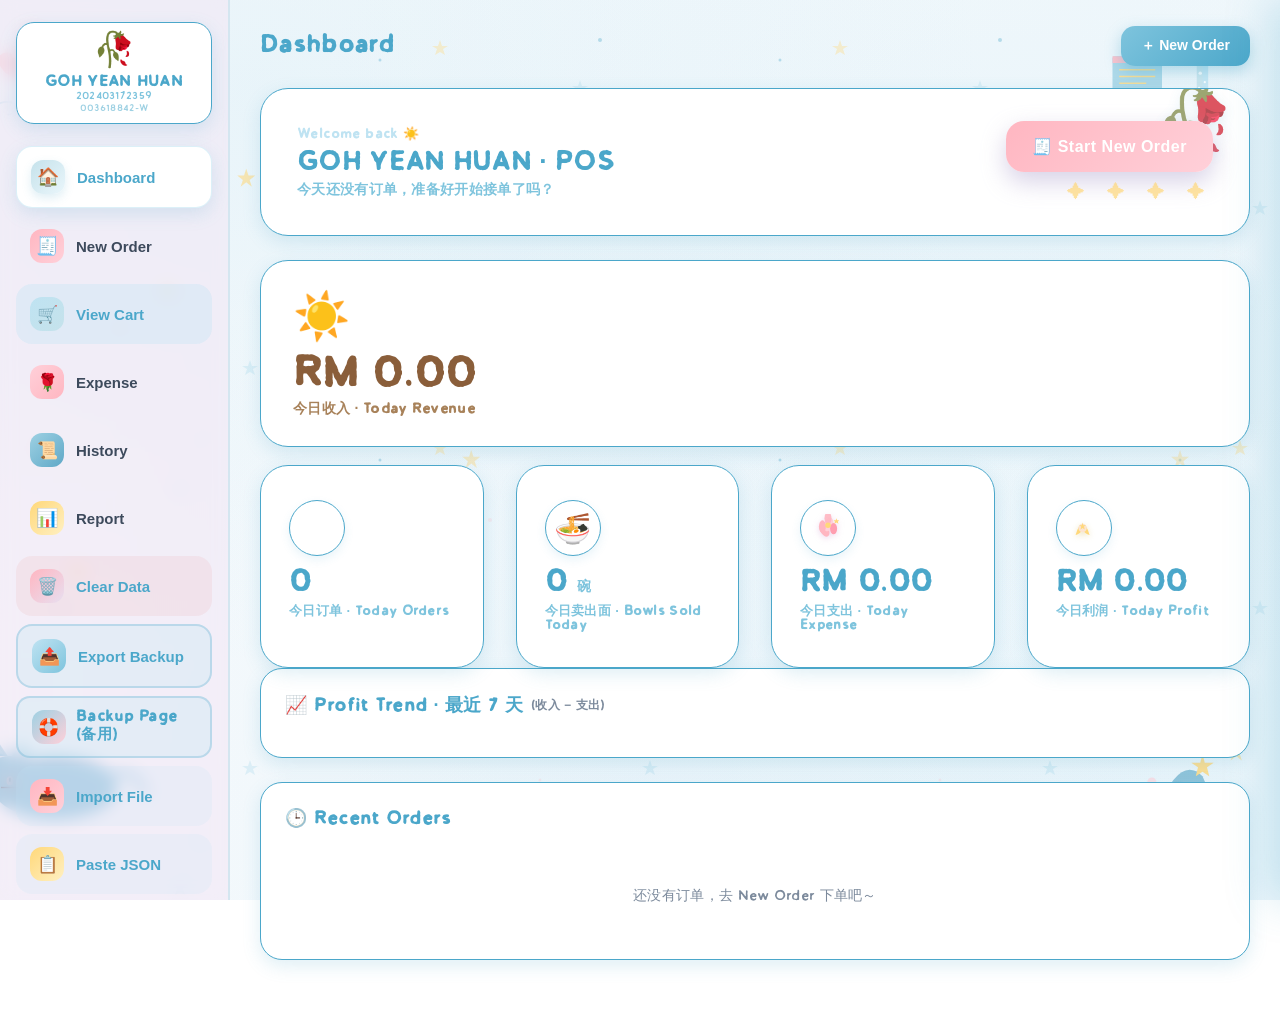
==== commit e7063cfb: "Add final total calculation and update toast message Calculate final total with rounding and update " ====
--- a/index.html
+++ b/index.html
@@ -1127,6 +1127,7 @@
   {id:'small', name:'Small', add:0.00},
   {id:'big', name:'Big', add:1.00},
   {id:'meeshua', name:'meeashua', add:1.00},
+  {id:'sohun', name:'sohun', add:1.00},
   {id:'egg', name:'Egg', add:1.00},
   {id:'fish', name:'Fish', add:1.50},
   {id:'veg', name:'Vegetable', add:1.00},
@@ -1155,6 +1156,7 @@
   {n:'TC-GREAT MARKETING SDN.BHD.', e:'🥫'},
   {n:'JJ EKORIA SDN.BHD. {200901004937}', e:'🪥'},{n:'MR. D.I.Y. (H) SDN.BHD. {200801016908 (818201-M)}', e:'🛎️'},
   {n:'KULIM FISH MART {201101001118(929252-H)}', e:'⛺️'},
+  {n:'PASARAYA LONGWAN (SP) SDN. BHD. {1473637-X}', e:'🛖'},
   {n:'Petron', e:'⛽️'},{n:'THEAN KIM TRADING (M) SDN. BHD. {201701026705}', e:'🎐'},
   {n:'Billion Shopping Centre', e:'🧴'},
   {n:'MONTANA MERCHANDISE SDN BHD {201401009975 (1086054-W)}', e:'🧺'}, {n:'Others', e:'📦'},
@@ -3590,7 +3592,14 @@
         sum + item.total,
       0
     );
-
+    
+const finalTotal =
+  Number(
+    (
+      totalAmount +
+      expenseRoundOff
+    ).toFixed(2)
+  );
 
   if(!(totalAmount > 0)){
 
@@ -3630,7 +3639,7 @@
 
     
     amount:
-      totalAmount,
+  finalTotal
 
     invoiceNo:
   invoiceNo,
@@ -3797,7 +3806,7 @@
   // ----------------------------------------
 
   toast(
-    `✅ Expense 已保存 · ${validItems.length} items · ${RM(totalAmount)}`
+    `✅ Expense 已保存 · ${validItems.length} items · ${RM(finalTotal)}`
   );
 
   };
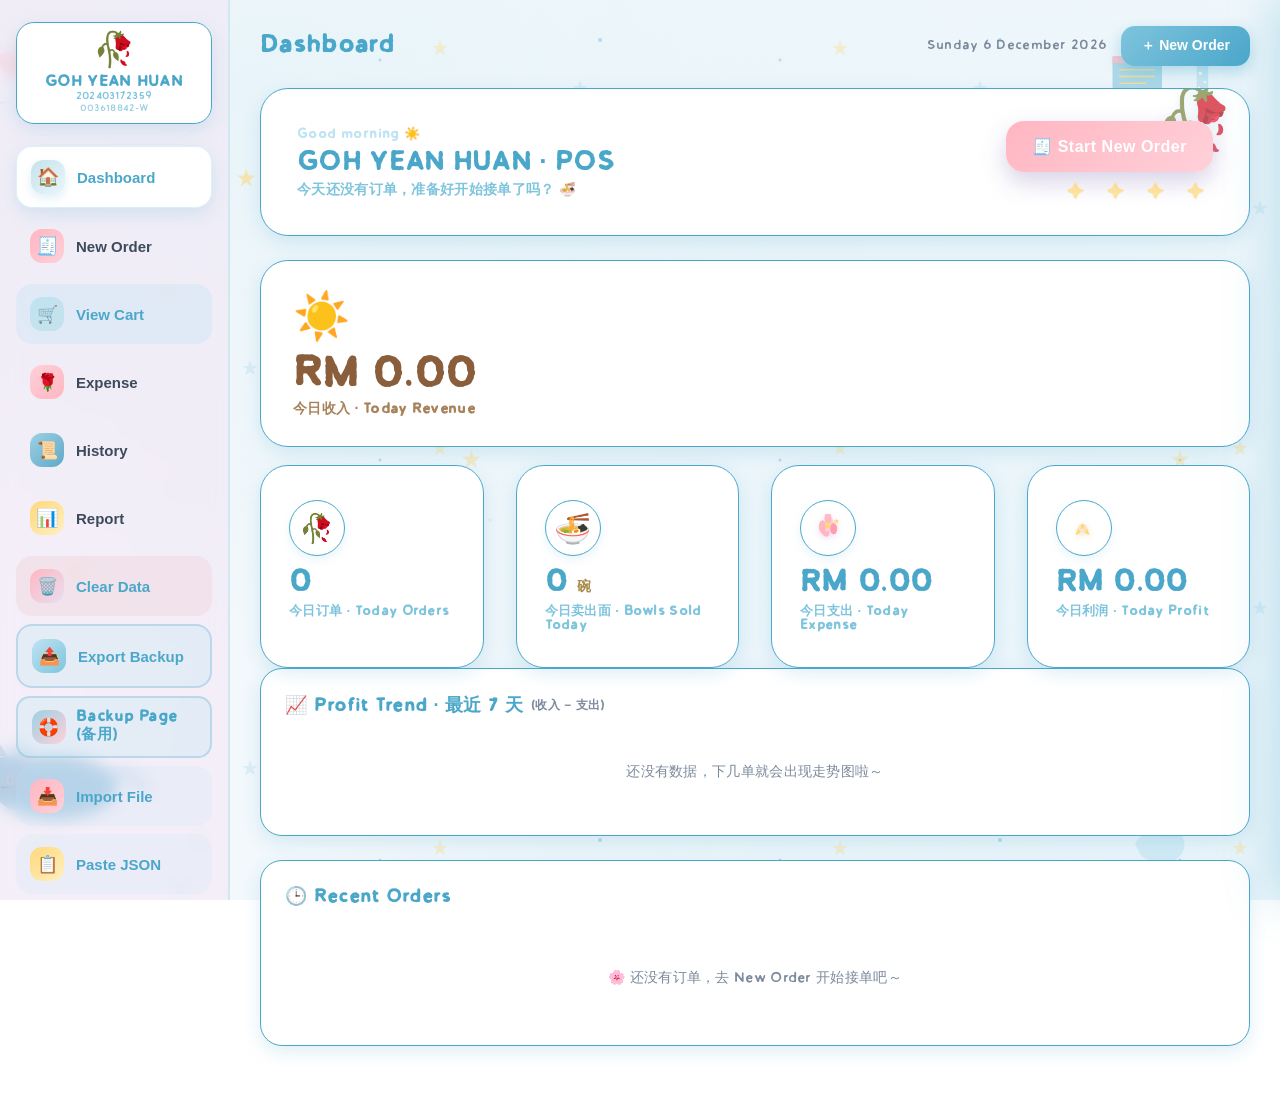
==== commit 57537911: "Fix formatting for finalTotal in index.html" ====
--- a/index.html
+++ b/index.html
@@ -3639,7 +3639,7 @@
 
     
     amount:
-  finalTotal
+  finalTotal,
 
     invoiceNo:
   invoiceNo,
